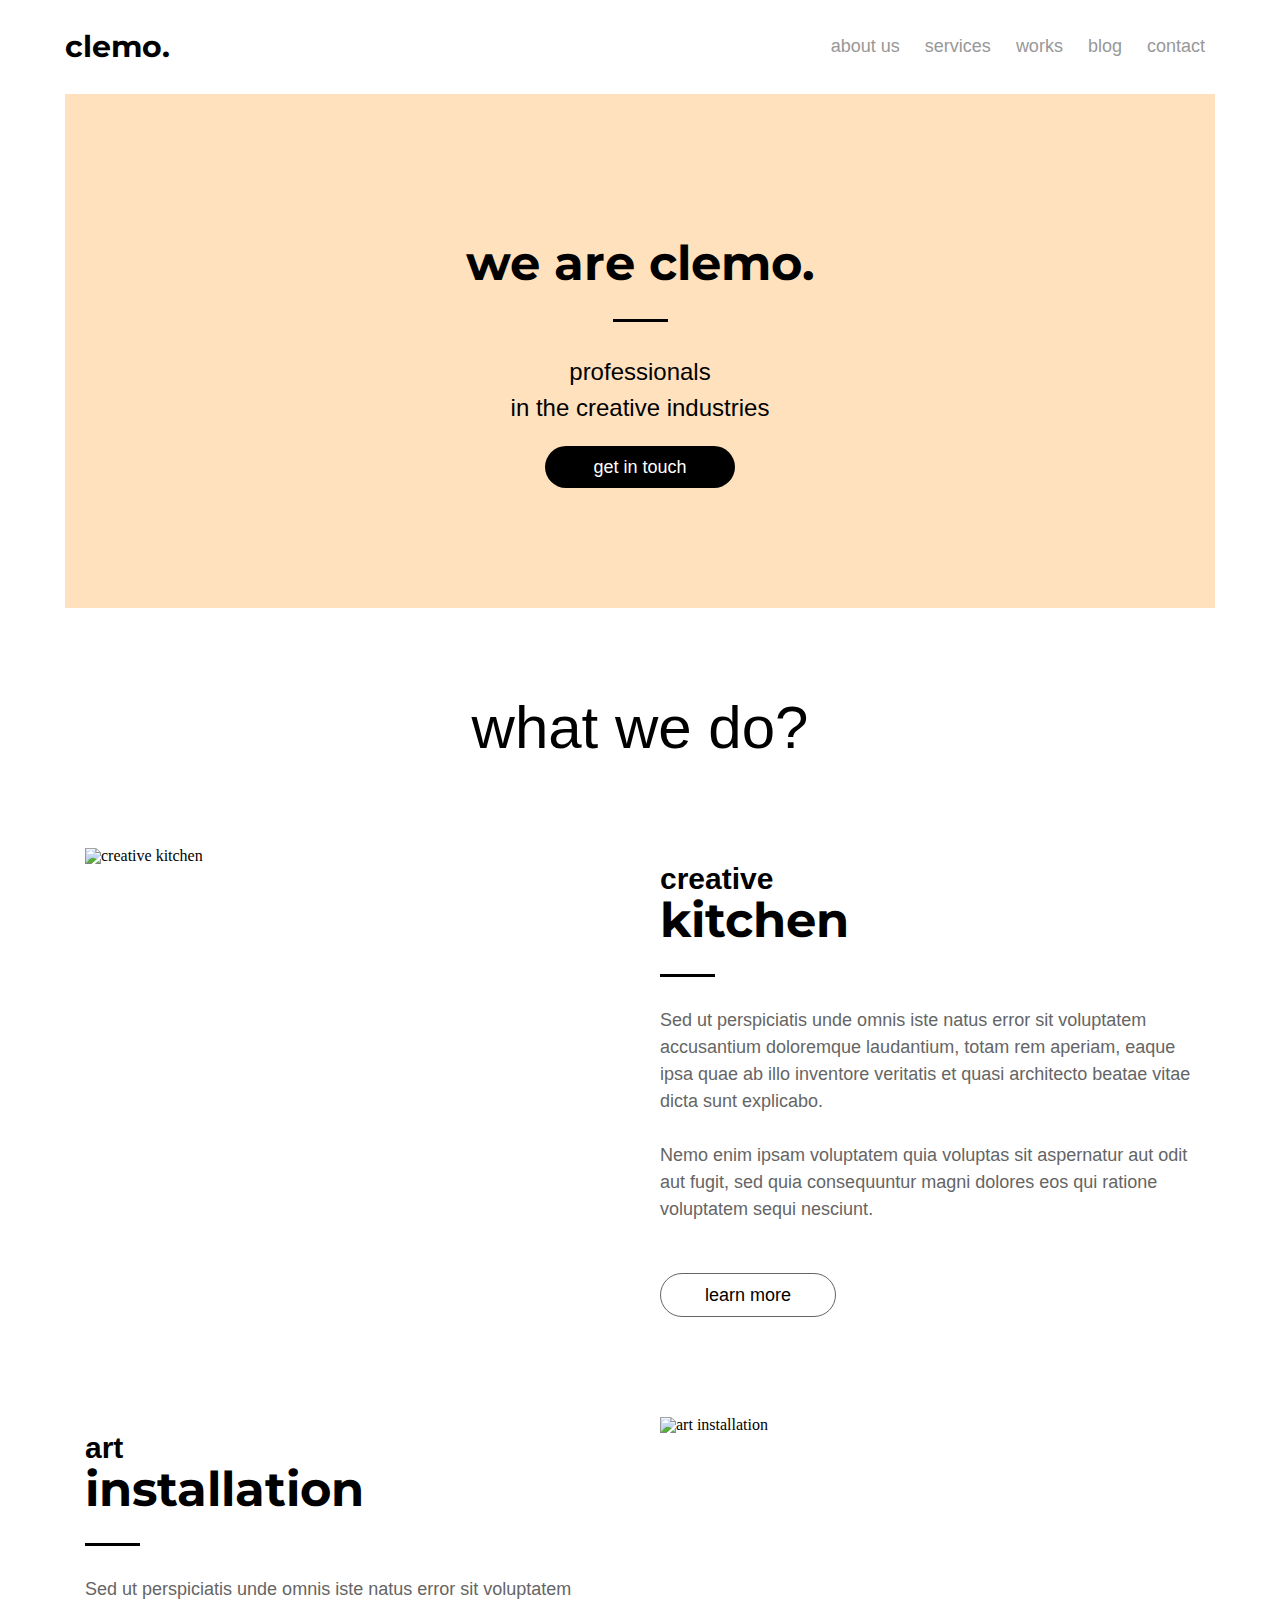
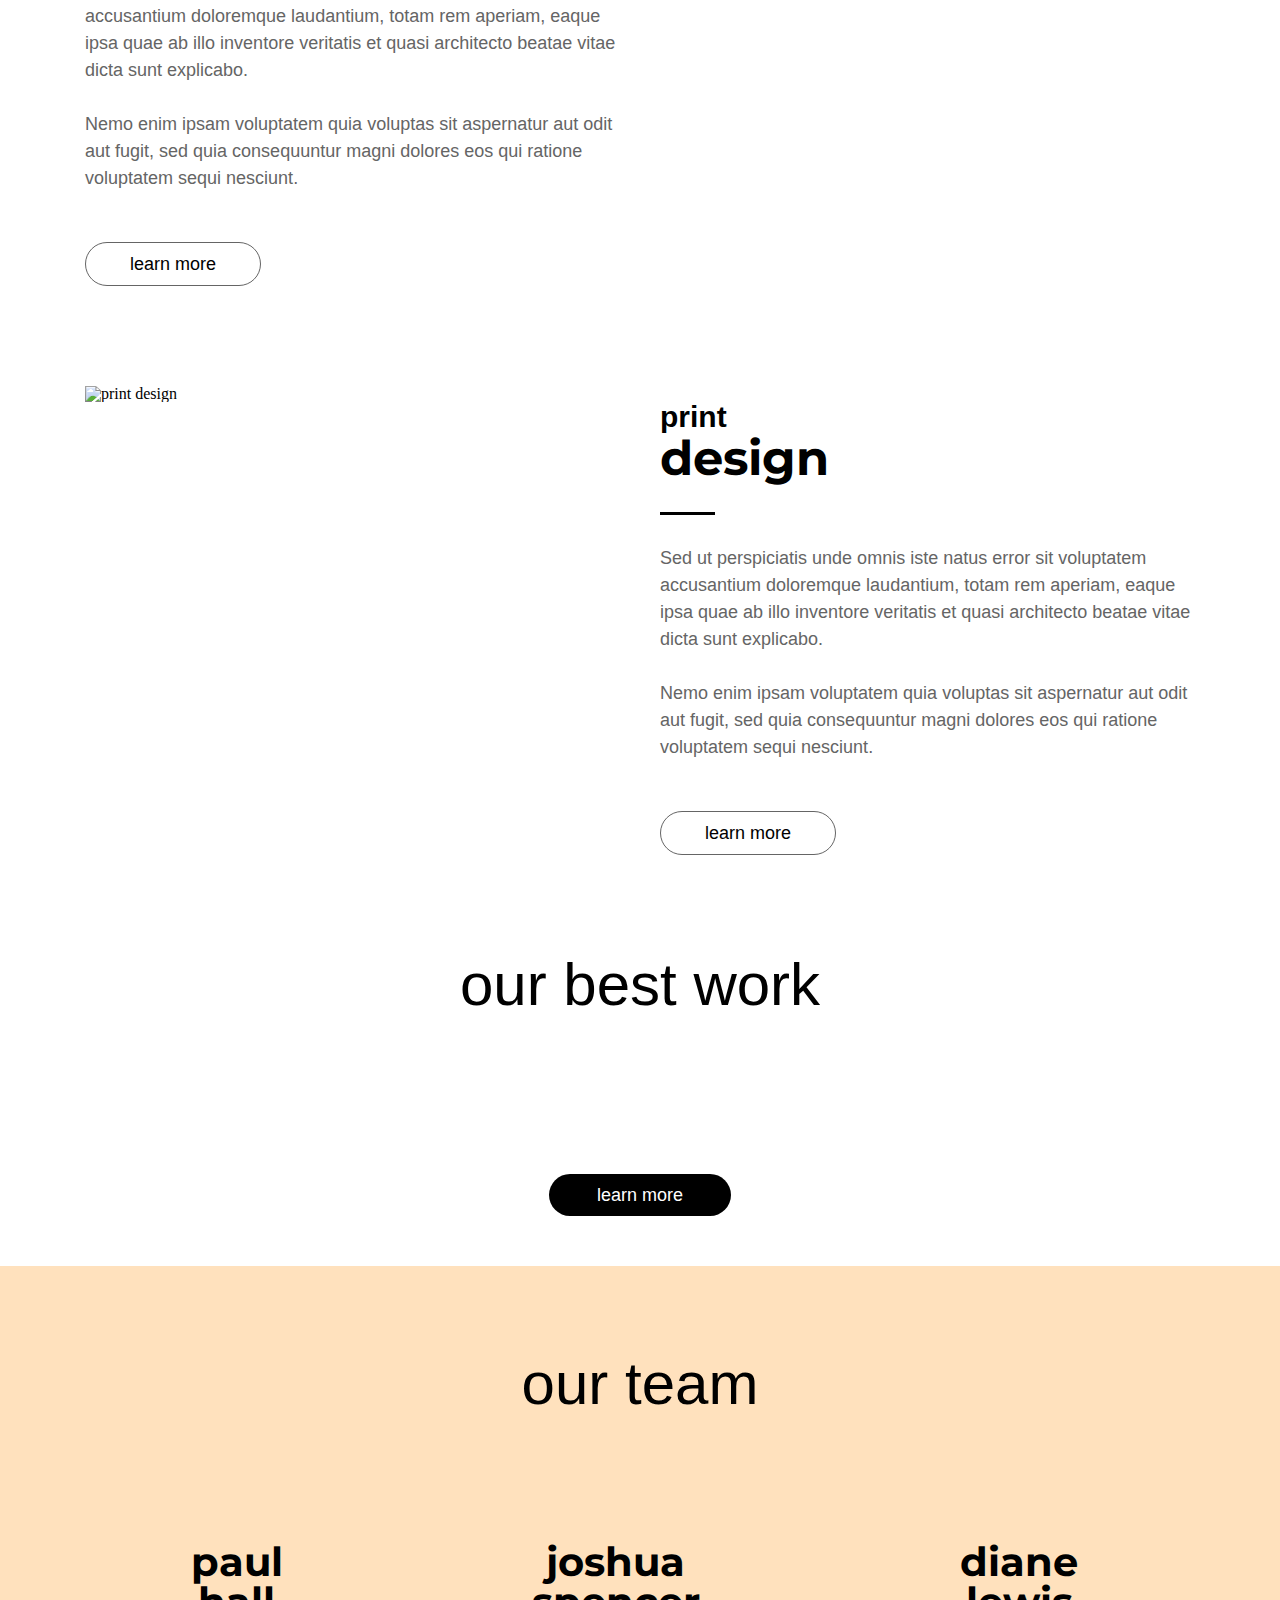
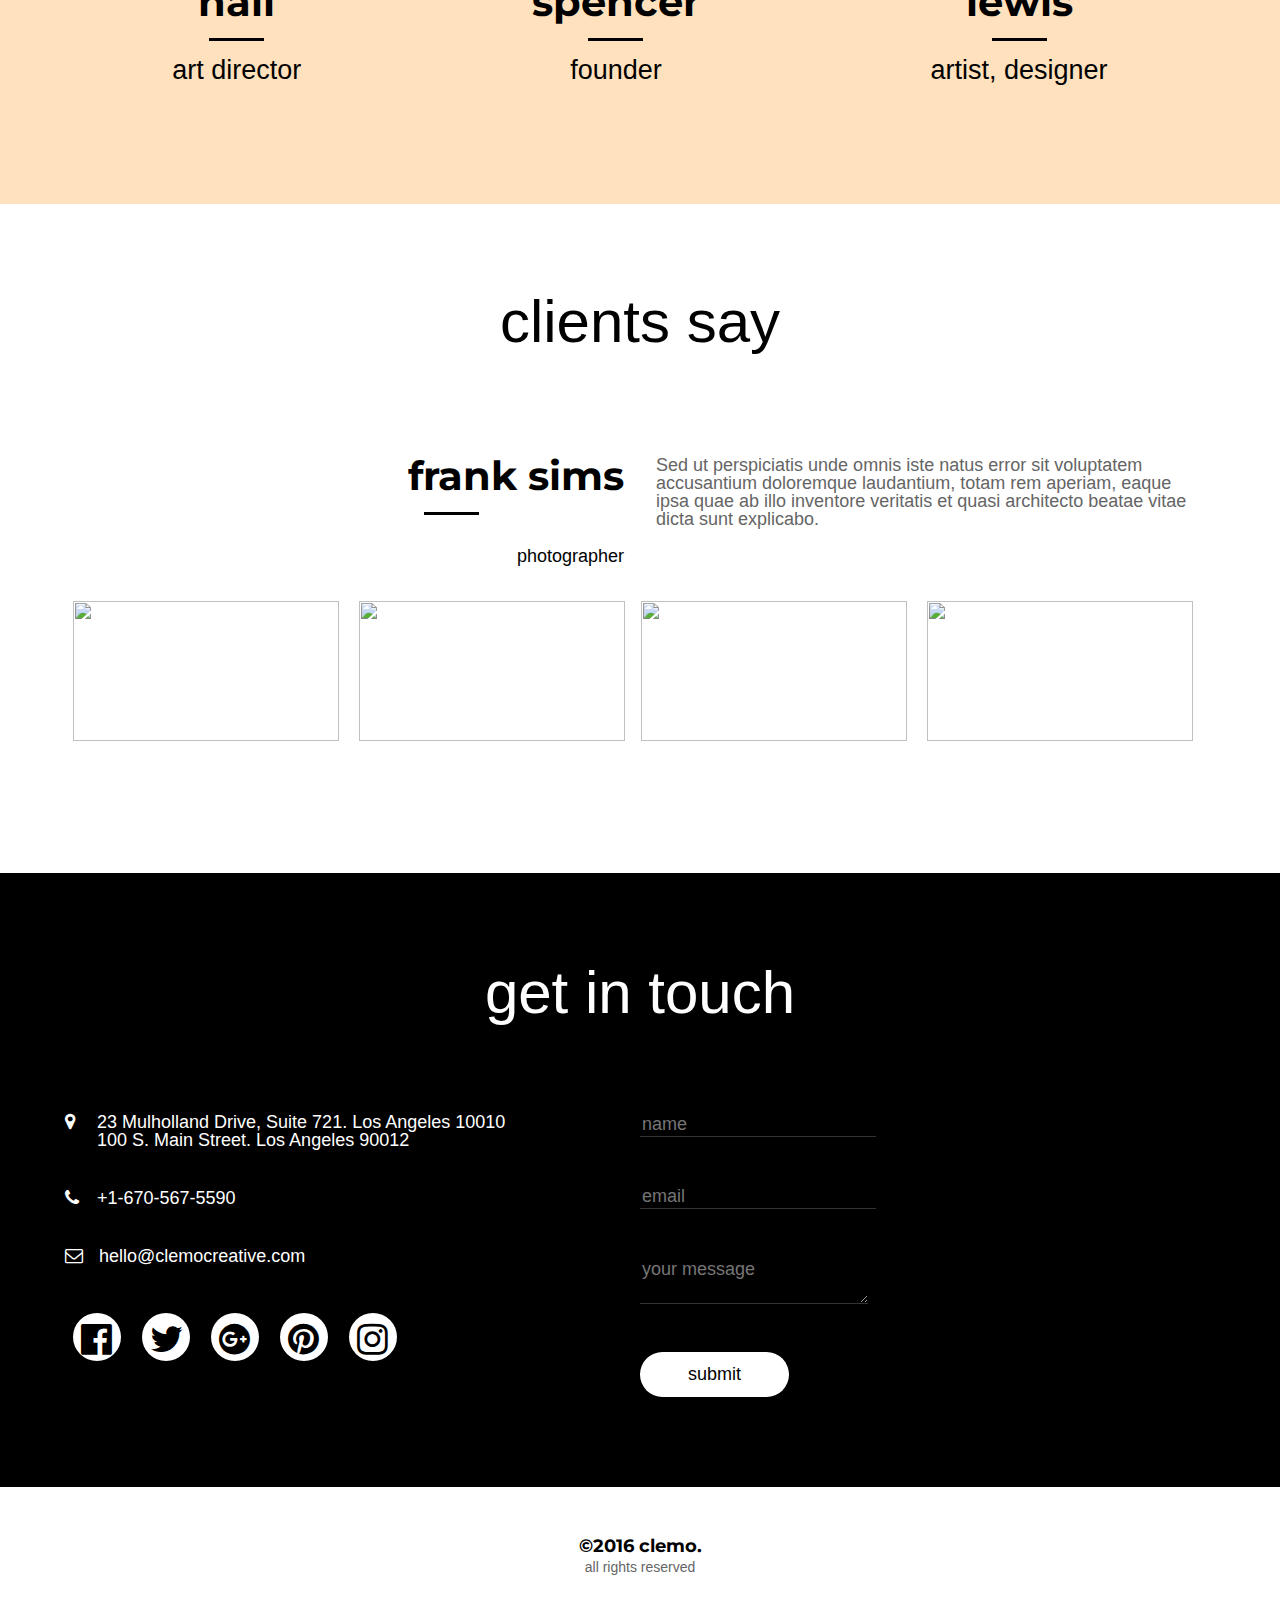
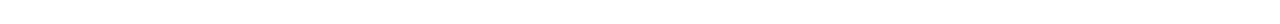
==== index.html @ 9834631d "add html and style for final section of home page" ====
<!DOCTYPE html>
<html>
  <head>
   <title>Clemo</title>
    <link href='https://fonts.googleapis.com/css?family=Montserrat:400,700' rel='stylesheet' type='text/css'>
    <link href="http://allfont.net/allfont.css?fonts=montserrat-light" rel="stylesheet" type="text/css" />
     <link href="http://allfont.net/allfont.css?fonts=montserrat-hairline" rel="stylesheet" type="text/css" />
     <link rel="stylesheet" href="https://maxcdn.bootstrapcdn.com/font-awesome/4.6.3/css/font-awesome.min.css">
    <link rel="stylesheet" href="main.css">
  </head>
  <body>
   
<!----------HEADER-------------------------->   
   
    <header>
       <h1>clemo.</h1>
       <ul>
        <li><a href="#">about us</a></li>
        <li><a href="#">services</a></li>
        <li><a href="#">works</a></li>
        <li><a href="#">blog</a></li>
        <li><a href="#">contact</a></li>
      </ul>
    </header>
    
<!----------MAIN-------------------------->
    <main>
     <div class="hero">
       <h2>we are clemo.</h2>
       <p>professionals <br>in the creative industries</p>
       <a href="#">get in touch</a>
     </div>

<!----------WHAT WE DO SECTION----------------->
    
     <section class="what-we-do">
       <h2>what we do?</h2>
       <div class="wrapper">
         <div><img src="https://unsplash.it/560/?random" alt="creative kitchen"/></div>
         <div>
           <h3><span>creative</span><br>kitchen</h3>
           <p>Sed ut perspiciatis unde omnis iste natus error sit voluptatem accusantium doloremque laudantium, totam rem aperiam, eaque ipsa quae ab illo inventore veritatis et quasi architecto beatae vitae dicta sunt explicabo.<br><br>Nemo enim ipsam voluptatem quia voluptas sit aspernatur aut odit aut fugit, sed quia consequuntur magni dolores eos qui ratione voluptatem sequi nesciunt.</p>
           <a href="#" class="learn-more-btn">learn more</a>

         </div>
       </div>
       <div class="wrapper">
         <div>
           <img src="https://unsplash.it/560/?random" alt="art installation"/>
        </div>
         <div><h3><span>art</span><br>installation</h3>
           <p>Sed ut perspiciatis unde omnis iste natus error sit voluptatem accusantium doloremque laudantium, totam rem aperiam, eaque ipsa quae ab illo inventore veritatis et quasi architecto beatae vitae dicta sunt explicabo.<br><br>Nemo enim ipsam voluptatem quia voluptas sit aspernatur aut odit aut fugit, sed quia consequuntur magni dolores eos qui ratione voluptatem sequi nesciunt.</p>
           <a href="#" class="learn-more-btn">learn more</a></div>
       </div>
       <div class="wrapper">
         <div><img src="https://unsplash.it/560/?random" alt="print design"/></div>
         <div>
           <h3><span>print</span><br>design</h3>
           <p>Sed ut perspiciatis unde omnis iste natus error sit voluptatem accusantium doloremque laudantium, totam rem aperiam, eaque ipsa quae ab illo inventore veritatis et quasi architecto beatae vitae dicta sunt explicabo.<br><br>Nemo enim ipsam voluptatem quia voluptas sit aspernatur aut odit aut fugit, sed quia consequuntur magni dolores eos qui ratione voluptatem sequi nesciunt.</p>
           <a href="#" class="learn-more-btn">learn more</a>
        </div>
       </div>
     </section>
 
<!----------OUR BEST WORK SECTION-------------->
        
    <section class="best-work">
     <h2>our best work</h2>
      <div class="wrapper">
      <div>
        <img src="https://unsplash.it/364/?random" alt="">
        <img src="https://unsplash.it/364/590/?random" alt="">
      </div>
      <div>
        <img src="https://unsplash.it/364/590/?random" alt="">
        <img src="https://unsplash.it/364/?random" alt="">
      </div>
      <div>
        <img src="https://unsplash.it/364/?random" alt="">
        <img src="https://unsplash.it/364/590/?random" alt="">
      </div>
      </div>
      <a href="">learn more</a>
    </section>
    
<!----------OUR TEAM SECTION----------------->
  
   <section class="our-team">
       <h2>our team</h2>
       <div class="wrapper">
         <div>
           <img src="https://unsplash.it/168/?random" alt="">
           <h3>paul<br>hall</h3>
           <p>art director</p>
         </div>
         <div>
           <img src="https://unsplash.it/168/?random" alt="">
           <h3>joshua<br>spencer</h3>
           <p>founder</p>
         </div>
         <div>
           <img src="https://unsplash.it/168/?random" alt="">
           <h3>diane<br>lewis</h3>
           <p>artist, designer</p>
         </div>
       </div>
     </section>
        
<!----------CLIENTS SAY SECTION----------------->
      <section class="clients-say">
        <h2>clients say</h2>
        <div class="wrapper">
          <div class="testimonial-text">
            <p>Sed ut perspiciatis unde omnis iste natus error sit voluptatem accusantium doloremque laudantium, totam rem aperiam, eaque ipsa quae ab illo inventore veritatis et quasi architecto beatae vitae dicta sunt explicabo. </p>
          </div>
          <div class="testimonial-person">
           <h3>frank sims</h3>
           <p>photographer</p>
         </div>
       </div>
        <div class="img-wrapper">
         <div class="left-photos">
          <img src="https://unsplash.it/266/140/?random" alt="">
          <img src="https://unsplash.it/266/140/?random" alt="">
          </div>
          <div>
          <img src="https://unsplash.it/266/140/?random" alt="">
          <img src="https://unsplash.it/266/140/?random" alt="">
          </div>
        </div>
      </section>
      
    </main>
    
<!-----------FOOTER-------------------------->
    
    <footer>
      <div class="contact-info">
       <div class="wrapper">
        <h2>get in touch</h2>
        <div class="contact-details">
          <p><i class="fa fa-map-marker" aria-hidden="true"></i>23 Mulholland Drive, Suite 721. Los Angeles 10010
  <br>100 S. Main Street. Los Angeles 90012</p>
          <p><i class="fa fa-phone" aria-hidden="true"></i>+1-670-567-5590</p>
          <p><i class="fa fa-envelope-o" aria-hidden="true"></i>hello@clemocreative.com</p>
          <ul>
            <li><a href="#"><i class="fa fa-facebook-official fa-2x" aria-hidden="true"></i></a></li>
            <li><a href="#"><i class="fa fa-twitter fa-2x" aria-hidden="true"></i></a></li>
            <li><a href="#"><i class="fa fa-google-plus-official fa-2x" aria-hidden="true"></i></a></li>
            <li><a href="#"><i class="fa fa-pinterest fa-2x" aria-hidden="true"></i></a></li>
            <li><a href="#"><i class="fa fa-instagram fa-2x" aria-hidden="true"></i></a></li>
          </ul>
          </div>
          <form>
            <input type="text" placeholder="name">
            <input type="text" placeholder="email">
            <textarea placeholder="your message"></textarea>
            <input type="submit" value="submit">
          </form>
        </div>
      </div>
      <div class="copyright">
        <p>&copy;2016 clemo.</p>
        <p>all rights reserved</p>
      </div>
    </footer>
  </body>
</html>
---- main.css ----
/* line 18, C:/Users/Hannah/Desktop/GDI/main.scss */html,body,div,span,applet,object,iframe,h1,h2,h3,h4,h5,h6,p,blockquote,pre,a,abbr,acronym,address,big,cite,code,del,dfn,em,img,ins,kbd,q,s,samp,small,strike,strong,sub,sup,tt,var,b,u,i,center,dl,dt,dd,ol,ul,li,fieldset,form,label,legend,table,caption,tbody,tfoot,thead,tr,th,td,article,aside,canvas,details,embed,figure,figcaption,footer,header,hgroup,menu,nav,output,ruby,section,summary,time,mark,audio,video{margin:0;padding:0;border:0;font-size:100%;font:inherit;vertical-align:baseline}/* line 28, C:/Users/Hannah/Desktop/GDI/main.scss */article,aside,details,figcaption,figure,footer,header,hgroup,menu,nav,section{display:block}/* line 31, C:/Users/Hannah/Desktop/GDI/main.scss */body{line-height:1}/* line 34, C:/Users/Hannah/Desktop/GDI/main.scss */ol,ul{list-style:none}/* line 37, C:/Users/Hannah/Desktop/GDI/main.scss */blockquote,q{quotes:none}/* line 41, C:/Users/Hannah/Desktop/GDI/main.scss */blockquote:before,blockquote:after,q:before,q:after{content:'';content:none}/* line 45, C:/Users/Hannah/Desktop/GDI/main.scss */table{border-collapse:collapse;border-spacing:0}/* line 54, C:/Users/Hannah/Desktop/GDI/main.scss */header{max-width:1150px;margin:2rem auto;text-align:center}/* line 58, C:/Users/Hannah/Desktop/GDI/main.scss */header:after{clear:both;content:"";display:table}@media (min-width: 768px){/* line 54, C:/Users/Hannah/Desktop/GDI/main.scss */header{text-align:left;max-width:1150px}}/* line 67, C:/Users/Hannah/Desktop/GDI/main.scss */header h1{font-family:'Montserrat', arial;font-size:1.875rem;font-weight:700}@media (min-width: 768px){/* line 67, C:/Users/Hannah/Desktop/GDI/main.scss */header h1{float:left}}/* line 75, C:/Users/Hannah/Desktop/GDI/main.scss */header ul{font-family:'Montserrat Light', arial;font-size:1.125rem;list-style:none}@media (min-width: 768px){/* line 75, C:/Users/Hannah/Desktop/GDI/main.scss */header ul{float:right;margin-top:5px;text-align:right}}/* line 85, C:/Users/Hannah/Desktop/GDI/main.scss */header li{display:inline}/* line 89, C:/Users/Hannah/Desktop/GDI/main.scss */header a{padding:0 10px;color:#989898;text-decoration:none}/* line 101, C:/Users/Hannah/Desktop/GDI/main.scss */footer .contact-info{background-color:black;padding:90px 10px;color:white}/* line 105, C:/Users/Hannah/Desktop/GDI/main.scss */footer .contact-info .wrapper{max-width:1150px;margin:0 auto}/* line 110, C:/Users/Hannah/Desktop/GDI/main.scss */footer .contact-info h2{font-family:'Montserrat Hairline', arial;font-size:3.750rem;text-align:center;margin-bottom:90px}/* line 116, C:/Users/Hannah/Desktop/GDI/main.scss */footer .contact-info .contact-details{font-family:'Montserrat Light', arial;font-size:1.125rem;margin-bottom:3rem}@media (min-width: 768px){/* line 116, C:/Users/Hannah/Desktop/GDI/main.scss */footer .contact-info .contact-details{float:left;width:50%}}/* line 124, C:/Users/Hannah/Desktop/GDI/main.scss */footer .contact-info .contact-details p{text-indent:-1rem;margin-left:2rem;margin-bottom:40px}/* line 128, C:/Users/Hannah/Desktop/GDI/main.scss */footer .contact-info .contact-details p i{margin-right:1rem}/* line 133, C:/Users/Hannah/Desktop/GDI/main.scss */footer .contact-info .contact-details li{display:inline-block}/* line 135, C:/Users/Hannah/Desktop/GDI/main.scss */footer .contact-info .contact-details li a{display:block;background-color:white;color:black;border-radius:100%;width:2rem;height:2rem;padding:.5rem;margin:.5rem}/* line 150, C:/Users/Hannah/Desktop/GDI/main.scss */footer .contact-info form:after{clear:both;content:"";display:table}@media (min-width: 768px){/* line 150, C:/Users/Hannah/Desktop/GDI/main.scss */footer .contact-info form:after{float:right;width:50%}}/* line 160, C:/Users/Hannah/Desktop/GDI/main.scss */footer .contact-info form input[type="text"]{background-color:black;color:white;display:block;border:none;border-bottom:1px solid #333333;margin-bottom:3rem;font-family:'Montserrat Light', arial;font-size:1.125rem}/* line 170, C:/Users/Hannah/Desktop/GDI/main.scss */footer .contact-info form textarea{display:block;background-color:black;color:white;border:none;border-bottom:1px solid #333333;margin-bottom:3rem;font-family:'Montserrat Light', arial;font-size:1.125rem}/* line 180, C:/Users/Hannah/Desktop/GDI/main.scss */footer .contact-info form input[type="submit"]{background-color:white;border:0 none;color:black;border-radius:1.5rem;display:block;padding:0.75rem 3rem;font-family:'Montserrat Light', arial;font-size:1.125rem}/* line 196, C:/Users/Hannah/Desktop/GDI/main.scss */.copyright{text-align:center;margin:50px 10px}/* line 199, C:/Users/Hannah/Desktop/GDI/main.scss */.copyright p{font-family:'Montserrat Light', arial;font-size:0.875rem;color:#656565}/* line 204, C:/Users/Hannah/Desktop/GDI/main.scss */.copyright p:first-child{font-family:'Montserrat', arial;font-weight:700;font-size:1.125rem;margin-bottom:5px;color:black}/* line 216, C:/Users/Hannah/Desktop/GDI/main.scss */.hero{background-color:#ffe1bd;color:black;max-width:1150px;margin:0 auto;width:100%;text-align:center;padding:145px 0 100px;font-family:'Montserrat Light', arial;font-size:1.5em}/* line 226, C:/Users/Hannah/Desktop/GDI/main.scss */.hero h2{font-size:3rem;font-weight:bold;font-family:'Montserrat', arial}/* line 230, C:/Users/Hannah/Desktop/GDI/main.scss */.hero h2:after{content:"";display:block;width:55px;border-bottom:3px solid black;margin:2rem auto}/* line 239, C:/Users/Hannah/Desktop/GDI/main.scss */.hero p{line-height:1.5}/* line 242, C:/Users/Hannah/Desktop/GDI/main.scss */.hero a{background-color:black;color:white;text-decoration:none;display:inline-block;margin:20px;padding:0.75rem 3rem;width:auto;border-radius:1.5rem;font-family:'Montserrat Light', arial;font-size:1.125rem}/* line 260, C:/Users/Hannah/Desktop/GDI/main.scss */.what-we-do h2{font-family:'Montserrat Hairline', arial;font-size:3.750rem;text-align:center;margin:90px 0}/* line 267, C:/Users/Hannah/Desktop/GDI/main.scss */.what-we-do .wrapper{max-width:1150px;margin:0 auto 100px}@media (min-width: 768px){/* line 270, C:/Users/Hannah/Desktop/GDI/main.scss */.what-we-do .wrapper:nth-child(odd){flex-direction:row-reverse}}@media (min-width: 768px){/* line 267, C:/Users/Hannah/Desktop/GDI/main.scss */.what-we-do .wrapper{display:flex}}/* line 278, C:/Users/Hannah/Desktop/GDI/main.scss */.what-we-do .wrapper div{margin:0 20px}@media (min-width: 768px){/* line 278, C:/Users/Hannah/Desktop/GDI/main.scss */.what-we-do .wrapper div{width:50%}}/* line 286, C:/Users/Hannah/Desktop/GDI/main.scss */.what-we-do .wrapper img{width:100%;height:auto}/* line 293, C:/Users/Hannah/Desktop/GDI/main.scss */.what-we-do .wrapper h3{font-family:'Montserrat', arial;font-weight:700;font-size:3rem;margin-bottom:5px;color:black}/* line 299, C:/Users/Hannah/Desktop/GDI/main.scss */.what-we-do .wrapper h3:after{content:"";display:block;width:55px;border-bottom:3px solid black;margin:1.875rem 0}/* line 306, C:/Users/Hannah/Desktop/GDI/main.scss */.what-we-do .wrapper h3 span{font-family:'Montserrat Light', arial;font-size:1.875rem;color:black}/* line 313, C:/Users/Hannah/Desktop/GDI/main.scss */.what-we-do .wrapper p{color:#656565;font-family:'Montserrat Light', arial;font-size:1.125rem;line-height:1.5}/* line 320, C:/Users/Hannah/Desktop/GDI/main.scss */.what-we-do .wrapper a{background-color:white;color:black;text-decoration:none;display:inline-block;padding:0.75rem 2.75rem;width:auto;border:1px solid #656565;border-radius:1.5rem;font-family:'Montserrat Light', arial;font-size:1.125rem;margin-top:50px}/* line 339, C:/Users/Hannah/Desktop/GDI/main.scss */.best-work{max-width:1150px;margin:0 auto;text-align:center}/* line 343, C:/Users/Hannah/Desktop/GDI/main.scss */.best-work h2{font-family:'Montserrat Hairline', arial;font-size:3.750rem;text-align:center;margin:90px 0}/* line 350, C:/Users/Hannah/Desktop/GDI/main.scss */.best-work .wrapper img{width:100%;height:auto;margin-bottom:1rem}/* line 355, C:/Users/Hannah/Desktop/GDI/main.scss */.best-work .wrapper div{margin:0 1rem}@media (min-width: 768px){/* line 355, C:/Users/Hannah/Desktop/GDI/main.scss */.best-work .wrapper div{display:inline-block;max-width:30.5%;margin:1rem 0.5rem}}/* line 364, C:/Users/Hannah/Desktop/GDI/main.scss */.best-work a{background-color:black;color:white;text-decoration:none;display:inline-block;padding:0.75rem 3rem;width:auto;border-radius:1.5rem;font-family:'Montserrat Light', arial;font-size:1.125rem;margin:1.125rem 0 3.125rem}/* line 380, C:/Users/Hannah/Desktop/GDI/main.scss */.our-team{background-color:#ffe1bd;color:black;margin:0 auto;width:100%;text-align:center;padding:5.5rem 0;font-family:'Montserrat Light', arial;font-size:1.5em}/* line 389, C:/Users/Hannah/Desktop/GDI/main.scss */.our-team h2{font-family:'Montserrat Hairline', arial;font-size:3.750rem;text-align:center;margin-bottom:5.5rem}/* line 395, C:/Users/Hannah/Desktop/GDI/main.scss */.our-team div{margin:auto}/* line 398, C:/Users/Hannah/Desktop/GDI/main.scss */.our-team .wrapper{max-width:1150px;margin:0 auto}@media (min-width: 768px){/* line 398, C:/Users/Hannah/Desktop/GDI/main.scss */.our-team .wrapper{display:flex}}/* line 405, C:/Users/Hannah/Desktop/GDI/main.scss */.our-team .wrapper h3{font-size:2.5rem;font-weight:bold;font-family:'Montserrat', arial;margin:1rem}/* line 410, C:/Users/Hannah/Desktop/GDI/main.scss */.our-team .wrapper h3:after{content:"";display:block;width:55px;border-bottom:3px solid black;margin:1rem auto}/* line 418, C:/Users/Hannah/Desktop/GDI/main.scss */.our-team .wrapper p{font-family:'Montserrat Light', arial;font-size:1.125em;margin-bottom:2rem}/* line 423, C:/Users/Hannah/Desktop/GDI/main.scss */.our-team .wrapper img{border-radius:100%}/* line 431, C:/Users/Hannah/Desktop/GDI/main.scss */.clients-say{max-width:1150px;margin:0 auto}/* line 434, C:/Users/Hannah/Desktop/GDI/main.scss */.clients-say .wrapper{max-width:1150px;margin:0 auto}@media (min-width: 768px){/* line 434, C:/Users/Hannah/Desktop/GDI/main.scss */.clients-say .wrapper{display:flex;flex-direction:row-reverse}}@media (min-width: 768px){/* line 441, C:/Users/Hannah/Desktop/GDI/main.scss */.clients-say .wrapper div{max-width:50%}}/* line 447, C:/Users/Hannah/Desktop/GDI/main.scss */.clients-say h2{font-family:'Montserrat Hairline', arial;font-size:3.750rem;text-align:center;margin:5.5rem}/* line 454, C:/Users/Hannah/Desktop/GDI/main.scss */.clients-say .testimonial-text p{font-family:'Montserrat Light', arial;font-size:1.125em;color:#656565;margin:1rem}/* line 461, C:/Users/Hannah/Desktop/GDI/main.scss */.clients-say .testimonial-person{text-align:right}/* line 463, C:/Users/Hannah/Desktop/GDI/main.scss */.clients-say .testimonial-person h3{font-size:2.5rem;font-weight:bold;font-family:'Montserrat', arial;margin:1rem}/* line 468, C:/Users/Hannah/Desktop/GDI/main.scss */.clients-say .testimonial-person h3:after{content:"";display:block;width:55px;border-bottom:3px solid black;margin:1rem;position:absolute;right:0}@media (min-width: 768px){/* line 468, C:/Users/Hannah/Desktop/GDI/main.scss */.clients-say .testimonial-person h3:after{position:sticky;right:50%}}/* line 483, C:/Users/Hannah/Desktop/GDI/main.scss */.clients-say .testimonial-person p{font-family:'Montserrat Light', arial;font-size:1.125em;margin:2rem 1rem}/* line 490, C:/Users/Hannah/Desktop/GDI/main.scss */.clients-say .img-wrapper{margin:0 auto 8rem}@media (min-width: 768px){/* line 490, C:/Users/Hannah/Desktop/GDI/main.scss */.clients-say .img-wrapper{display:flex}}/* line 495, C:/Users/Hannah/Desktop/GDI/main.scss */.clients-say .img-wrapper .left-photos{text-align:right}/* line 499, C:/Users/Hannah/Desktop/GDI/main.scss */.clients-say .img-wrapper div{display:inline-block;max-width:49%;height:auto}@media (min-width: 768px){/* line 499, C:/Users/Hannah/Desktop/GDI/main.scss */.clients-say .img-wrapper div{max-width:100%}}/* line 508, C:/Users/Hannah/Desktop/GDI/main.scss */.clients-say .img-wrapper img{margin:0.25rem 0.5rem;width:98%;height:auto}@media (min-width: 768px){/* line 508, C:/Users/Hannah/Desktop/GDI/main.scss */.clients-say .img-wrapper img{width:266px;height:140px}}

/*# sourceMappingURL=main.css.map */
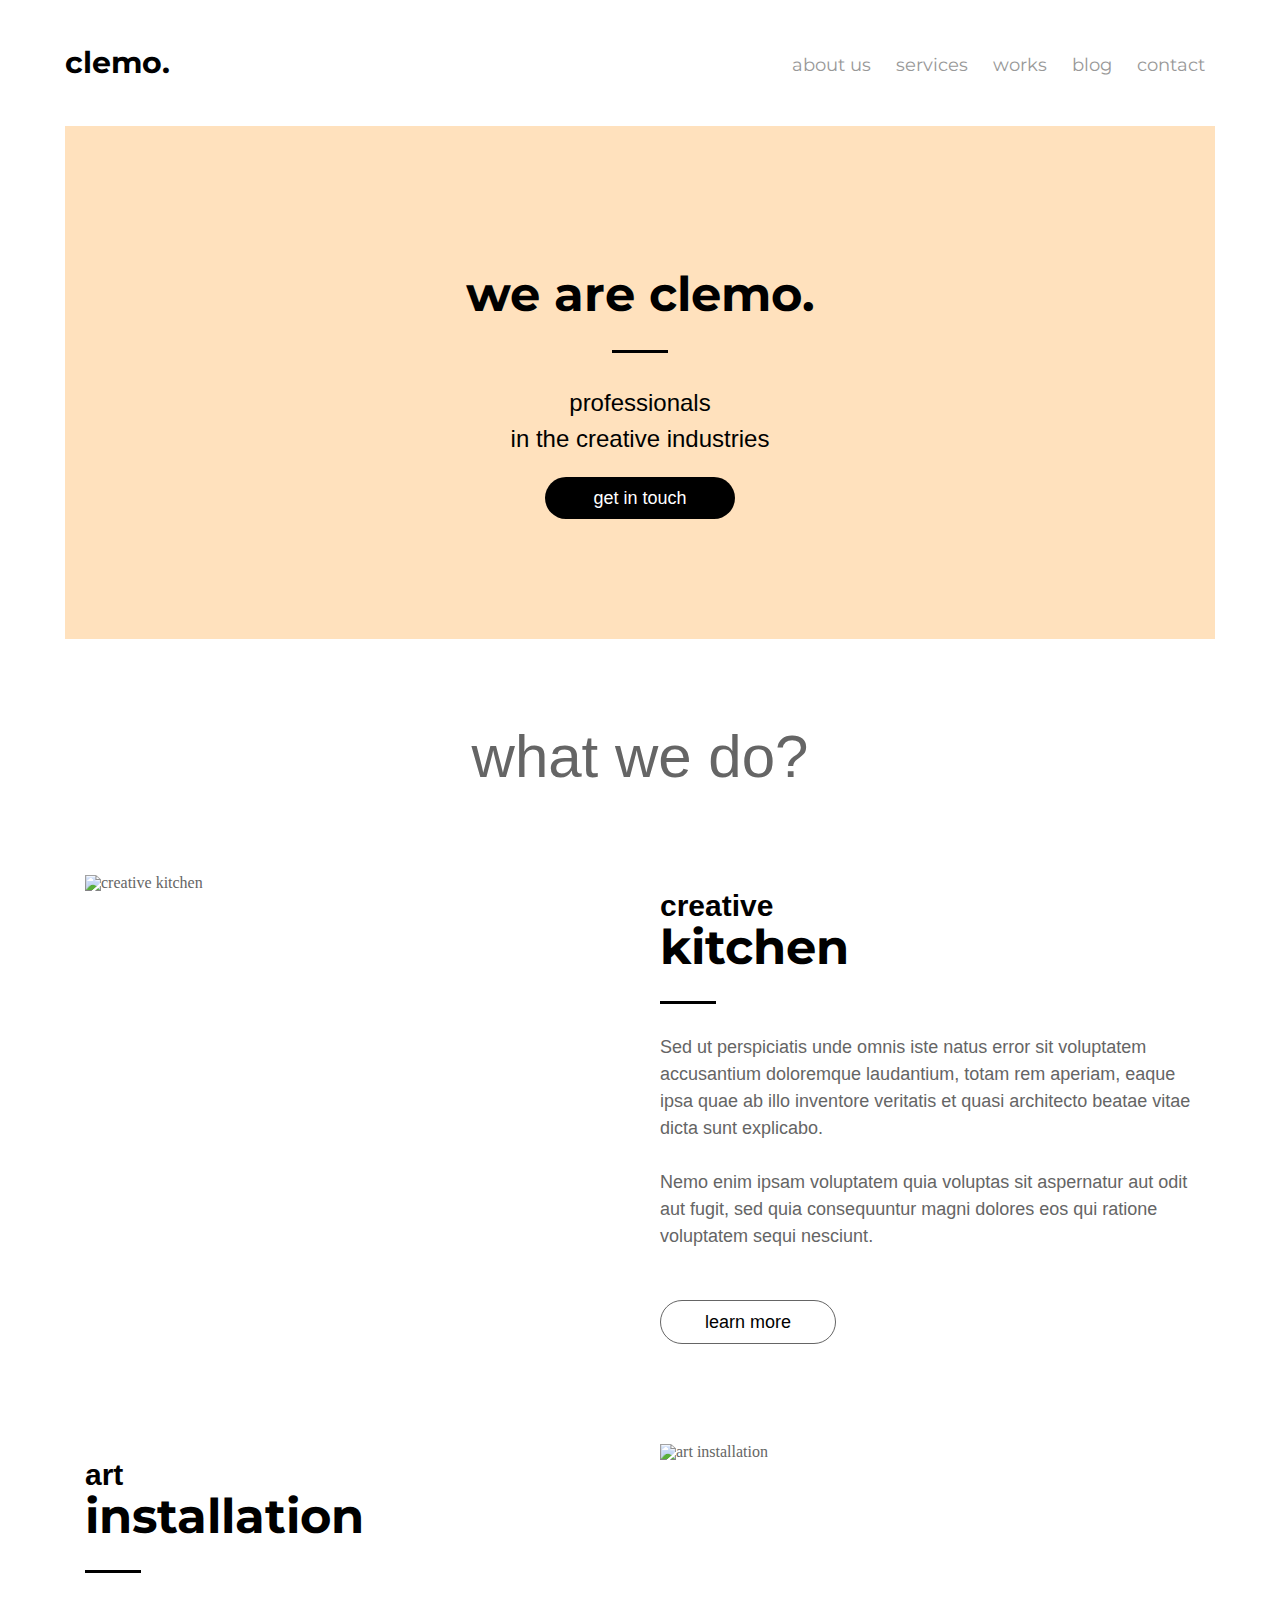
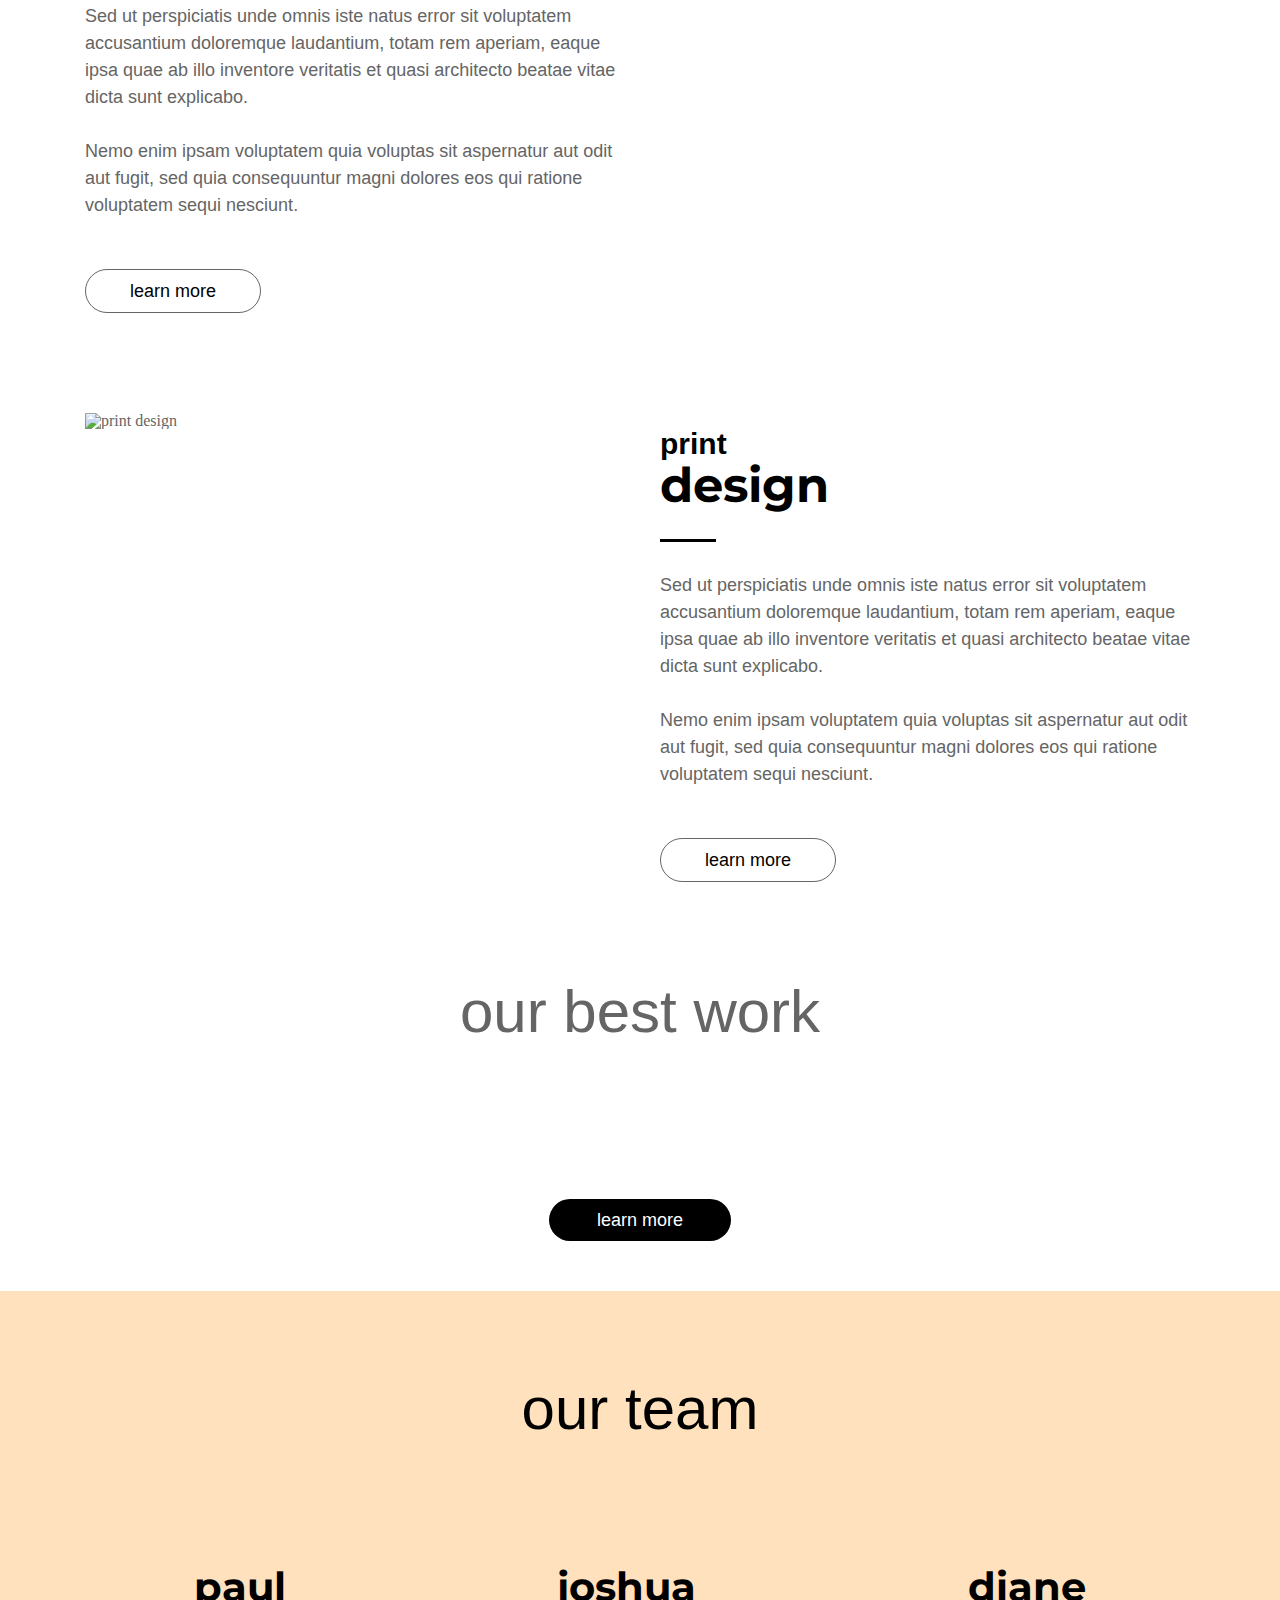
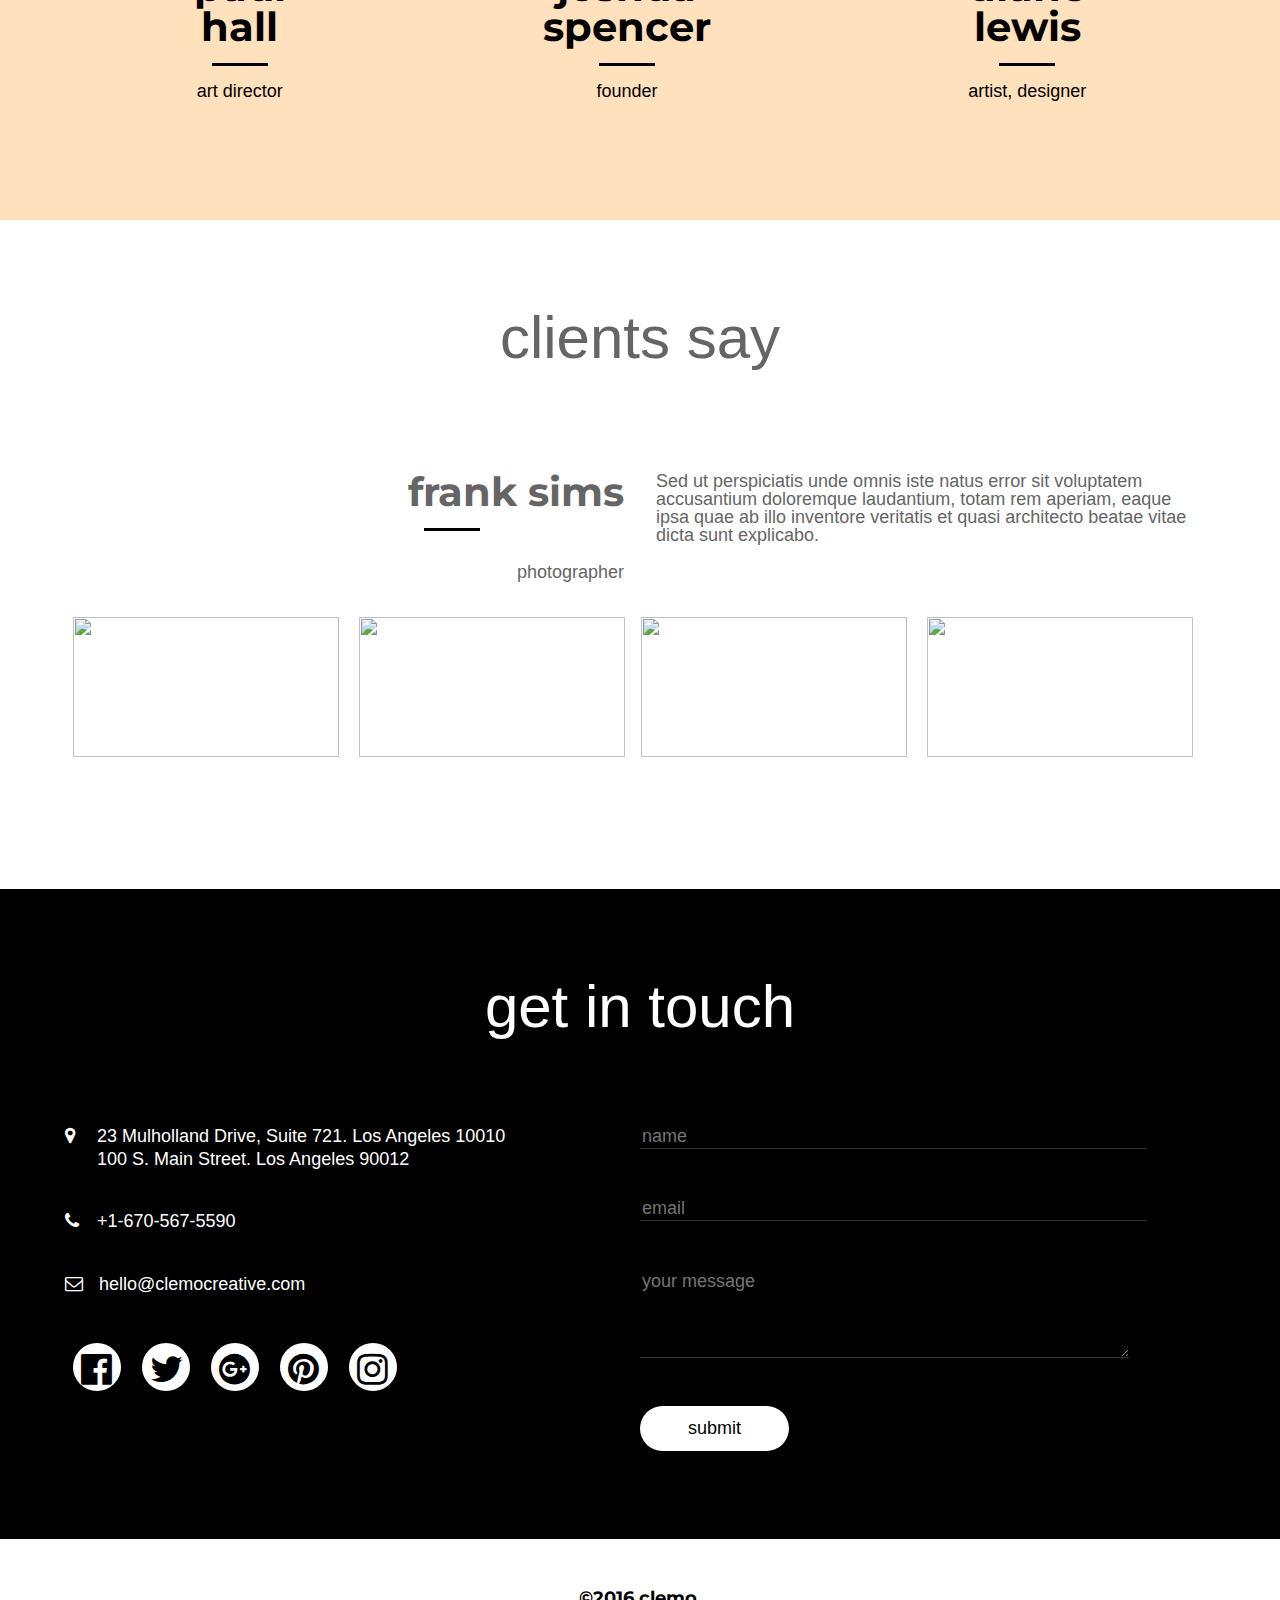
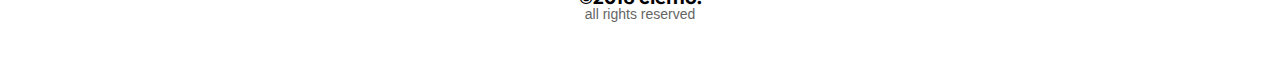
==== commit c4fc2e29: "refactor styles on home page" ====
--- a/index.html
+++ b/index.html
@@ -2,9 +2,6 @@
 <html>
   <head>
    <title>Clemo</title>
-    <link href='https://fonts.googleapis.com/css?family=Montserrat:400,700' rel='stylesheet' type='text/css'>
-    <link href="http://allfont.net/allfont.css?fonts=montserrat-light" rel="stylesheet" type="text/css" />
-     <link href="http://allfont.net/allfont.css?fonts=montserrat-hairline" rel="stylesheet" type="text/css" />
      <link rel="stylesheet" href="https://maxcdn.bootstrapcdn.com/font-awesome/4.6.3/css/font-awesome.min.css">
     <link rel="stylesheet" href="main.css">
   </head>
@@ -152,9 +149,9 @@
           </ul>
           </div>
           <form>
-            <input type="text" placeholder="name">
-            <input type="text" placeholder="email">
-            <textarea placeholder="your message"></textarea>
+            <input type="text" placeholder="name" size="46">
+            <input type="text" placeholder="email" size="46">
+            <textarea placeholder="your message" cols="45" rows="4"></textarea>
             <input type="submit" value="submit">
           </form>
         </div>
--- a/main.css
+++ b/main.css
@@ -1,3 +1,3 @@
-/* line 18, C:/Users/Hannah/Desktop/GDI/main.scss */html,body,div,span,applet,object,iframe,h1,h2,h3,h4,h5,h6,p,blockquote,pre,a,abbr,acronym,address,big,cite,code,del,dfn,em,img,ins,kbd,q,s,samp,small,strike,strong,sub,sup,tt,var,b,u,i,center,dl,dt,dd,ol,ul,li,fieldset,form,label,legend,table,caption,tbody,tfoot,thead,tr,th,td,article,aside,canvas,details,embed,figure,figcaption,footer,header,hgroup,menu,nav,output,ruby,section,summary,time,mark,audio,video{margin:0;padding:0;border:0;font-size:100%;font:inherit;vertical-align:baseline}/* line 28, C:/Users/Hannah/Desktop/GDI/main.scss */article,aside,details,figcaption,figure,footer,header,hgroup,menu,nav,section{display:block}/* line 31, C:/Users/Hannah/Desktop/GDI/main.scss */body{line-height:1}/* line 34, C:/Users/Hannah/Desktop/GDI/main.scss */ol,ul{list-style:none}/* line 37, C:/Users/Hannah/Desktop/GDI/main.scss */blockquote,q{quotes:none}/* line 41, C:/Users/Hannah/Desktop/GDI/main.scss */blockquote:before,blockquote:after,q:before,q:after{content:'';content:none}/* line 45, C:/Users/Hannah/Desktop/GDI/main.scss */table{border-collapse:collapse;border-spacing:0}/* line 54, C:/Users/Hannah/Desktop/GDI/main.scss */header{max-width:1150px;margin:2rem auto;text-align:center}/* line 58, C:/Users/Hannah/Desktop/GDI/main.scss */header:after{clear:both;content:"";display:table}@media (min-width: 768px){/* line 54, C:/Users/Hannah/Desktop/GDI/main.scss */header{text-align:left;max-width:1150px}}/* line 67, C:/Users/Hannah/Desktop/GDI/main.scss */header h1{font-family:'Montserrat', arial;font-size:1.875rem;font-weight:700}@media (min-width: 768px){/* line 67, C:/Users/Hannah/Desktop/GDI/main.scss */header h1{float:left}}/* line 75, C:/Users/Hannah/Desktop/GDI/main.scss */header ul{font-family:'Montserrat Light', arial;font-size:1.125rem;list-style:none}@media (min-width: 768px){/* line 75, C:/Users/Hannah/Desktop/GDI/main.scss */header ul{float:right;margin-top:5px;text-align:right}}/* line 85, C:/Users/Hannah/Desktop/GDI/main.scss */header li{display:inline}/* line 89, C:/Users/Hannah/Desktop/GDI/main.scss */header a{padding:0 10px;color:#989898;text-decoration:none}/* line 101, C:/Users/Hannah/Desktop/GDI/main.scss */footer .contact-info{background-color:black;padding:90px 10px;color:white}/* line 105, C:/Users/Hannah/Desktop/GDI/main.scss */footer .contact-info .wrapper{max-width:1150px;margin:0 auto}/* line 110, C:/Users/Hannah/Desktop/GDI/main.scss */footer .contact-info h2{font-family:'Montserrat Hairline', arial;font-size:3.750rem;text-align:center;margin-bottom:90px}/* line 116, C:/Users/Hannah/Desktop/GDI/main.scss */footer .contact-info .contact-details{font-family:'Montserrat Light', arial;font-size:1.125rem;margin-bottom:3rem}@media (min-width: 768px){/* line 116, C:/Users/Hannah/Desktop/GDI/main.scss */footer .contact-info .contact-details{float:left;width:50%}}/* line 124, C:/Users/Hannah/Desktop/GDI/main.scss */footer .contact-info .contact-details p{text-indent:-1rem;margin-left:2rem;margin-bottom:40px}/* line 128, C:/Users/Hannah/Desktop/GDI/main.scss */footer .contact-info .contact-details p i{margin-right:1rem}/* line 133, C:/Users/Hannah/Desktop/GDI/main.scss */footer .contact-info .contact-details li{display:inline-block}/* line 135, C:/Users/Hannah/Desktop/GDI/main.scss */footer .contact-info .contact-details li a{display:block;background-color:white;color:black;border-radius:100%;width:2rem;height:2rem;padding:.5rem;margin:.5rem}/* line 150, C:/Users/Hannah/Desktop/GDI/main.scss */footer .contact-info form:after{clear:both;content:"";display:table}@media (min-width: 768px){/* line 150, C:/Users/Hannah/Desktop/GDI/main.scss */footer .contact-info form:after{float:right;width:50%}}/* line 160, C:/Users/Hannah/Desktop/GDI/main.scss */footer .contact-info form input[type="text"]{background-color:black;color:white;display:block;border:none;border-bottom:1px solid #333333;margin-bottom:3rem;font-family:'Montserrat Light', arial;font-size:1.125rem}/* line 170, C:/Users/Hannah/Desktop/GDI/main.scss */footer .contact-info form textarea{display:block;background-color:black;color:white;border:none;border-bottom:1px solid #333333;margin-bottom:3rem;font-family:'Montserrat Light', arial;font-size:1.125rem}/* line 180, C:/Users/Hannah/Desktop/GDI/main.scss */footer .contact-info form input[type="submit"]{background-color:white;border:0 none;color:black;border-radius:1.5rem;display:block;padding:0.75rem 3rem;font-family:'Montserrat Light', arial;font-size:1.125rem}/* line 196, C:/Users/Hannah/Desktop/GDI/main.scss */.copyright{text-align:center;margin:50px 10px}/* line 199, C:/Users/Hannah/Desktop/GDI/main.scss */.copyright p{font-family:'Montserrat Light', arial;font-size:0.875rem;color:#656565}/* line 204, C:/Users/Hannah/Desktop/GDI/main.scss */.copyright p:first-child{font-family:'Montserrat', arial;font-weight:700;font-size:1.125rem;margin-bottom:5px;color:black}/* line 216, C:/Users/Hannah/Desktop/GDI/main.scss */.hero{background-color:#ffe1bd;color:black;max-width:1150px;margin:0 auto;width:100%;text-align:center;padding:145px 0 100px;font-family:'Montserrat Light', arial;font-size:1.5em}/* line 226, C:/Users/Hannah/Desktop/GDI/main.scss */.hero h2{font-size:3rem;font-weight:bold;font-family:'Montserrat', arial}/* line 230, C:/Users/Hannah/Desktop/GDI/main.scss */.hero h2:after{content:"";display:block;width:55px;border-bottom:3px solid black;margin:2rem auto}/* line 239, C:/Users/Hannah/Desktop/GDI/main.scss */.hero p{line-height:1.5}/* line 242, C:/Users/Hannah/Desktop/GDI/main.scss */.hero a{background-color:black;color:white;text-decoration:none;display:inline-block;margin:20px;padding:0.75rem 3rem;width:auto;border-radius:1.5rem;font-family:'Montserrat Light', arial;font-size:1.125rem}/* line 260, C:/Users/Hannah/Desktop/GDI/main.scss */.what-we-do h2{font-family:'Montserrat Hairline', arial;font-size:3.750rem;text-align:center;margin:90px 0}/* line 267, C:/Users/Hannah/Desktop/GDI/main.scss */.what-we-do .wrapper{max-width:1150px;margin:0 auto 100px}@media (min-width: 768px){/* line 270, C:/Users/Hannah/Desktop/GDI/main.scss */.what-we-do .wrapper:nth-child(odd){flex-direction:row-reverse}}@media (min-width: 768px){/* line 267, C:/Users/Hannah/Desktop/GDI/main.scss */.what-we-do .wrapper{display:flex}}/* line 278, C:/Users/Hannah/Desktop/GDI/main.scss */.what-we-do .wrapper div{margin:0 20px}@media (min-width: 768px){/* line 278, C:/Users/Hannah/Desktop/GDI/main.scss */.what-we-do .wrapper div{width:50%}}/* line 286, C:/Users/Hannah/Desktop/GDI/main.scss */.what-we-do .wrapper img{width:100%;height:auto}/* line 293, C:/Users/Hannah/Desktop/GDI/main.scss */.what-we-do .wrapper h3{font-family:'Montserrat', arial;font-weight:700;font-size:3rem;margin-bottom:5px;color:black}/* line 299, C:/Users/Hannah/Desktop/GDI/main.scss */.what-we-do .wrapper h3:after{content:"";display:block;width:55px;border-bottom:3px solid black;margin:1.875rem 0}/* line 306, C:/Users/Hannah/Desktop/GDI/main.scss */.what-we-do .wrapper h3 span{font-family:'Montserrat Light', arial;font-size:1.875rem;color:black}/* line 313, C:/Users/Hannah/Desktop/GDI/main.scss */.what-we-do .wrapper p{color:#656565;font-family:'Montserrat Light', arial;font-size:1.125rem;line-height:1.5}/* line 320, C:/Users/Hannah/Desktop/GDI/main.scss */.what-we-do .wrapper a{background-color:white;color:black;text-decoration:none;display:inline-block;padding:0.75rem 2.75rem;width:auto;border:1px solid #656565;border-radius:1.5rem;font-family:'Montserrat Light', arial;font-size:1.125rem;margin-top:50px}/* line 339, C:/Users/Hannah/Desktop/GDI/main.scss */.best-work{max-width:1150px;margin:0 auto;text-align:center}/* line 343, C:/Users/Hannah/Desktop/GDI/main.scss */.best-work h2{font-family:'Montserrat Hairline', arial;font-size:3.750rem;text-align:center;margin:90px 0}/* line 350, C:/Users/Hannah/Desktop/GDI/main.scss */.best-work .wrapper img{width:100%;height:auto;margin-bottom:1rem}/* line 355, C:/Users/Hannah/Desktop/GDI/main.scss */.best-work .wrapper div{margin:0 1rem}@media (min-width: 768px){/* line 355, C:/Users/Hannah/Desktop/GDI/main.scss */.best-work .wrapper div{display:inline-block;max-width:30.5%;margin:1rem 0.5rem}}/* line 364, C:/Users/Hannah/Desktop/GDI/main.scss */.best-work a{background-color:black;color:white;text-decoration:none;display:inline-block;padding:0.75rem 3rem;width:auto;border-radius:1.5rem;font-family:'Montserrat Light', arial;font-size:1.125rem;margin:1.125rem 0 3.125rem}/* line 380, C:/Users/Hannah/Desktop/GDI/main.scss */.our-team{background-color:#ffe1bd;color:black;margin:0 auto;width:100%;text-align:center;padding:5.5rem 0;font-family:'Montserrat Light', arial;font-size:1.5em}/* line 389, C:/Users/Hannah/Desktop/GDI/main.scss */.our-team h2{font-family:'Montserrat Hairline', arial;font-size:3.750rem;text-align:center;margin-bottom:5.5rem}/* line 395, C:/Users/Hannah/Desktop/GDI/main.scss */.our-team div{margin:auto}/* line 398, C:/Users/Hannah/Desktop/GDI/main.scss */.our-team .wrapper{max-width:1150px;margin:0 auto}@media (min-width: 768px){/* line 398, C:/Users/Hannah/Desktop/GDI/main.scss */.our-team .wrapper{display:flex}}/* line 405, C:/Users/Hannah/Desktop/GDI/main.scss */.our-team .wrapper h3{font-size:2.5rem;font-weight:bold;font-family:'Montserrat', arial;margin:1rem}/* line 410, C:/Users/Hannah/Desktop/GDI/main.scss */.our-team .wrapper h3:after{content:"";display:block;width:55px;border-bottom:3px solid black;margin:1rem auto}/* line 418, C:/Users/Hannah/Desktop/GDI/main.scss */.our-team .wrapper p{font-family:'Montserrat Light', arial;font-size:1.125em;margin-bottom:2rem}/* line 423, C:/Users/Hannah/Desktop/GDI/main.scss */.our-team .wrapper img{border-radius:100%}/* line 431, C:/Users/Hannah/Desktop/GDI/main.scss */.clients-say{max-width:1150px;margin:0 auto}/* line 434, C:/Users/Hannah/Desktop/GDI/main.scss */.clients-say .wrapper{max-width:1150px;margin:0 auto}@media (min-width: 768px){/* line 434, C:/Users/Hannah/Desktop/GDI/main.scss */.clients-say .wrapper{display:flex;flex-direction:row-reverse}}@media (min-width: 768px){/* line 441, C:/Users/Hannah/Desktop/GDI/main.scss */.clients-say .wrapper div{max-width:50%}}/* line 447, C:/Users/Hannah/Desktop/GDI/main.scss */.clients-say h2{font-family:'Montserrat Hairline', arial;font-size:3.750rem;text-align:center;margin:5.5rem}/* line 454, C:/Users/Hannah/Desktop/GDI/main.scss */.clients-say .testimonial-text p{font-family:'Montserrat Light', arial;font-size:1.125em;color:#656565;margin:1rem}/* line 461, C:/Users/Hannah/Desktop/GDI/main.scss */.clients-say .testimonial-person{text-align:right}/* line 463, C:/Users/Hannah/Desktop/GDI/main.scss */.clients-say .testimonial-person h3{font-size:2.5rem;font-weight:bold;font-family:'Montserrat', arial;margin:1rem}/* line 468, C:/Users/Hannah/Desktop/GDI/main.scss */.clients-say .testimonial-person h3:after{content:"";display:block;width:55px;border-bottom:3px solid black;margin:1rem;position:absolute;right:0}@media (min-width: 768px){/* line 468, C:/Users/Hannah/Desktop/GDI/main.scss */.clients-say .testimonial-person h3:after{position:sticky;right:50%}}/* line 483, C:/Users/Hannah/Desktop/GDI/main.scss */.clients-say .testimonial-person p{font-family:'Montserrat Light', arial;font-size:1.125em;margin:2rem 1rem}/* line 490, C:/Users/Hannah/Desktop/GDI/main.scss */.clients-say .img-wrapper{margin:0 auto 8rem}@media (min-width: 768px){/* line 490, C:/Users/Hannah/Desktop/GDI/main.scss */.clients-say .img-wrapper{display:flex}}/* line 495, C:/Users/Hannah/Desktop/GDI/main.scss */.clients-say .img-wrapper .left-photos{text-align:right}/* line 499, C:/Users/Hannah/Desktop/GDI/main.scss */.clients-say .img-wrapper div{display:inline-block;max-width:49%;height:auto}@media (min-width: 768px){/* line 499, C:/Users/Hannah/Desktop/GDI/main.scss */.clients-say .img-wrapper div{max-width:100%}}/* line 508, C:/Users/Hannah/Desktop/GDI/main.scss */.clients-say .img-wrapper img{margin:0.25rem 0.5rem;width:98%;height:auto}@media (min-width: 768px){/* line 508, C:/Users/Hannah/Desktop/GDI/main.scss */.clients-say .img-wrapper img{width:266px;height:140px}}
+@import url(https://fonts.googleapis.com/css?family=Montserrat:400,700);@import url(http://allfont.net/allfont.css?fonts=montserrat-light);@import url(http://allfont.net/allfont.css?fonts=montserrat-hairline);/* line 14, C:/Users/Hannah/Desktop/GDI/main.scss */body{background:white;color:#656565;font-family:"Montserrat Light",arial;font-size:1.125rem}/* line 40, C:/Users/Hannah/Desktop/GDI/main.scss */html,body,div,span,applet,object,iframe,h1,h2,h3,h4,h5,h6,p,blockquote,pre,a,abbr,acronym,address,big,cite,code,del,dfn,em,img,ins,kbd,q,s,samp,small,strike,strong,sub,sup,tt,var,b,u,i,center,dl,dt,dd,ol,ul,li,fieldset,form,label,legend,table,caption,tbody,tfoot,thead,tr,th,td,article,aside,canvas,details,embed,figure,figcaption,footer,header,hgroup,menu,nav,output,ruby,section,summary,time,mark,audio,video{margin:0;padding:0;border:0;font-size:100%;font:inherit;vertical-align:baseline}/* line 50, C:/Users/Hannah/Desktop/GDI/main.scss */article,aside,details,figcaption,figure,footer,header,hgroup,menu,nav,section{display:block}/* line 53, C:/Users/Hannah/Desktop/GDI/main.scss */body{line-height:1}/* line 56, C:/Users/Hannah/Desktop/GDI/main.scss */ol,ul{list-style:none}/* line 59, C:/Users/Hannah/Desktop/GDI/main.scss */blockquote,q{quotes:none}/* line 63, C:/Users/Hannah/Desktop/GDI/main.scss */blockquote:before,blockquote:after,q:before,q:after{content:'';content:none}/* line 67, C:/Users/Hannah/Desktop/GDI/main.scss */table{border-collapse:collapse;border-spacing:0}/* line 76, C:/Users/Hannah/Desktop/GDI/main.scss */header{max-width:1150px;margin:3rem auto;text-align:center}/* line 80, C:/Users/Hannah/Desktop/GDI/main.scss */header:after{clear:both;content:"";display:table}@media (min-width: 768px){/* line 76, C:/Users/Hannah/Desktop/GDI/main.scss */header{text-align:left;max-width:1150px}}/* line 89, C:/Users/Hannah/Desktop/GDI/main.scss */header h1{font-family:"Montserrat",arial;color:black;font-size:1.875rem;font-weight:700}@media (min-width: 768px){/* line 89, C:/Users/Hannah/Desktop/GDI/main.scss */header h1{float:left}}/* line 98, C:/Users/Hannah/Desktop/GDI/main.scss */header ul{font-family:"Montserrat",arial;font-size:1.125rem;list-style:none;margin-top:0.5rem}@media (min-width: 768px){/* line 98, C:/Users/Hannah/Desktop/GDI/main.scss */header ul{float:right;text-align:right}}/* line 108, C:/Users/Hannah/Desktop/GDI/main.scss */header li{display:inline}/* line 112, C:/Users/Hannah/Desktop/GDI/main.scss */header a{padding:0 0.625rem;color:#989898;text-decoration:none}/* line 124, C:/Users/Hannah/Desktop/GDI/main.scss */footer .contact-info{background-color:black;padding:5.5rem 1rem;color:white}/* line 128, C:/Users/Hannah/Desktop/GDI/main.scss */footer .contact-info .wrapper{max-width:1150px;margin:0 auto}/* line 133, C:/Users/Hannah/Desktop/GDI/main.scss */footer .contact-info h2{font-family:"Montserrat Hairline",arial;font-size:3.750rem;text-align:center;margin-bottom:5.5rem}/* line 139, C:/Users/Hannah/Desktop/GDI/main.scss */footer .contact-info .contact-details{font-family:"Montserrat Light",arial;font-size:1.125rem;margin-bottom:3rem}@media (min-width: 768px){/* line 139, C:/Users/Hannah/Desktop/GDI/main.scss */footer .contact-info .contact-details{float:left;width:50%}}/* line 147, C:/Users/Hannah/Desktop/GDI/main.scss */footer .contact-info .contact-details p{text-indent:-1rem;margin-left:2rem;margin-bottom:2.5rem;line-height:1.25}/* line 152, C:/Users/Hannah/Desktop/GDI/main.scss */footer .contact-info .contact-details p i{margin-right:1rem}/* line 157, C:/Users/Hannah/Desktop/GDI/main.scss */footer .contact-info .contact-details li{display:inline-block}/* line 159, C:/Users/Hannah/Desktop/GDI/main.scss */footer .contact-info .contact-details li a{display:block;background-color:white;color:black;border-radius:100%;width:2rem;height:2rem;padding:.5rem;margin:.5rem}/* line 174, C:/Users/Hannah/Desktop/GDI/main.scss */footer .contact-info form:after{clear:both;content:"";display:table}@media (min-width: 768px){/* line 174, C:/Users/Hannah/Desktop/GDI/main.scss */footer .contact-info form:after{float:right;width:50%}}/* line 184, C:/Users/Hannah/Desktop/GDI/main.scss */footer .contact-info form input[type="text"]{background-color:black;color:white;display:block;border:none;border-bottom:0.0625rem solid #333333;margin-bottom:3rem;font-family:"Montserrat Light",arial;font-size:1.125rem}/* line 194, C:/Users/Hannah/Desktop/GDI/main.scss */footer .contact-info form textarea{display:block;background-color:black;color:white;border:none;border-bottom:0.0625rem solid #333333;margin-bottom:3rem;font-family:"Montserrat Light",arial;font-size:1.125rem}/* line 204, C:/Users/Hannah/Desktop/GDI/main.scss */footer .contact-info form input[type="submit"]{background-color:white;border:0 none;color:black;border-radius:1.5rem;display:block;padding:0.75rem 3rem;font-family:"Montserrat Light",arial;font-size:1.125rem}/* line 220, C:/Users/Hannah/Desktop/GDI/main.scss */.copyright{text-align:center;margin:3.125rem 1rem}/* line 223, C:/Users/Hannah/Desktop/GDI/main.scss */.copyright p{font-family:"Montserrat Light",arial;font-size:0.875rem;color:#656565}/* line 228, C:/Users/Hannah/Desktop/GDI/main.scss */.copyright p:first-child{font-family:"Montserrat",arial;font-weight:700;font-size:1.125rem;margin-bottom:0.3125;color:black}/* line 240, C:/Users/Hannah/Desktop/GDI/main.scss */.hero{background-color:#ffe1bd;color:black;max-width:1150px;margin:0 auto;width:100%;text-align:center;padding:9rem 0 6.25rem;font-family:"Montserrat Light",arial;font-size:1.5rem}/* line 250, C:/Users/Hannah/Desktop/GDI/main.scss */.hero h2{font-size:3rem;font-weight:bold;font-family:"Montserrat",arial}/* line 254, C:/Users/Hannah/Desktop/GDI/main.scss */.hero h2:after{content:"";display:block;width:3.5rem;border-bottom:0.1875rem solid black;margin:2rem auto}/* line 263, C:/Users/Hannah/Desktop/GDI/main.scss */.hero p{line-height:1.5}/* line 266, C:/Users/Hannah/Desktop/GDI/main.scss */.hero a{background-color:black;color:white;text-decoration:none;display:inline-block;margin:1.25rem;padding:0.75rem 3rem;width:auto;border-radius:1.5rem;font-family:"Montserrat Light",arial;font-size:1.125rem}/* line 284, C:/Users/Hannah/Desktop/GDI/main.scss */.what-we-do h2{font-family:"Montserrat Hairline",arial;font-size:3.750rem;text-align:center;margin:5.5rem 0}/* line 291, C:/Users/Hannah/Desktop/GDI/main.scss */.what-we-do .wrapper{max-width:1150px;margin:0 auto 6.25rem}@media (min-width: 768px){/* line 294, C:/Users/Hannah/Desktop/GDI/main.scss */.what-we-do .wrapper:nth-child(odd){flex-direction:row-reverse}}@media (min-width: 768px){/* line 291, C:/Users/Hannah/Desktop/GDI/main.scss */.what-we-do .wrapper{display:flex}}/* line 302, C:/Users/Hannah/Desktop/GDI/main.scss */.what-we-do .wrapper div{margin:0 1.25rem}@media (min-width: 768px){/* line 302, C:/Users/Hannah/Desktop/GDI/main.scss */.what-we-do .wrapper div{width:50%}}/* line 310, C:/Users/Hannah/Desktop/GDI/main.scss */.what-we-do .wrapper img{width:100%;height:auto}/* line 316, C:/Users/Hannah/Desktop/GDI/main.scss */.what-we-do .wrapper h3{font-family:"Montserrat",arial;font-weight:700;font-size:3rem;margin-bottom:0.3125rem;color:black}/* line 322, C:/Users/Hannah/Desktop/GDI/main.scss */.what-we-do .wrapper h3:after{content:"";display:block;width:3.5rem;border-bottom:0.1875rem solid black;margin:1.875rem 0}/* line 329, C:/Users/Hannah/Desktop/GDI/main.scss */.what-we-do .wrapper h3 span{font-family:"Montserrat Light",arial;font-size:1.875rem;color:black}/* line 336, C:/Users/Hannah/Desktop/GDI/main.scss */.what-we-do .wrapper p{color:#656565;font-family:"Montserrat Light",arial;font-size:1.125rem;line-height:1.5}/* line 343, C:/Users/Hannah/Desktop/GDI/main.scss */.what-we-do .wrapper a{background-color:white;color:black;text-decoration:none;display:inline-block;padding:0.75rem 2.75rem;width:auto;border:0.0625rem solid #656565;border-radius:1.5rem;font-family:"Montserrat Light",arial;font-size:1.125rem;margin-top:3.125rem}/* line 362, C:/Users/Hannah/Desktop/GDI/main.scss */.best-work{max-width:1150px;margin:0 auto;text-align:center}/* line 366, C:/Users/Hannah/Desktop/GDI/main.scss */.best-work h2{font-family:"Montserrat Hairline",arial;font-size:3.750rem;text-align:center;margin:5.5rem 0}/* line 373, C:/Users/Hannah/Desktop/GDI/main.scss */.best-work .wrapper img{width:100%;height:auto;margin-bottom:1rem}/* line 378, C:/Users/Hannah/Desktop/GDI/main.scss */.best-work .wrapper div{margin:0 1rem}@media (min-width: 768px){/* line 378, C:/Users/Hannah/Desktop/GDI/main.scss */.best-work .wrapper div{display:inline-block;max-width:30.5%;margin:1rem 0.5rem}}/* line 387, C:/Users/Hannah/Desktop/GDI/main.scss */.best-work a{background-color:black;color:white;text-decoration:none;display:inline-block;padding:0.75rem 3rem;width:auto;border-radius:1.5rem;font-family:"Montserrat Light",arial;font-size:1.125rem;margin:1.125rem 0 3.125rem}/* line 403, C:/Users/Hannah/Desktop/GDI/main.scss */.our-team{background-color:#ffe1bd;color:black;margin:0 auto;width:100%;text-align:center;padding:5.5rem 0;font-family:"Montserrat Light",arial;font-size:1.5rem}/* line 412, C:/Users/Hannah/Desktop/GDI/main.scss */.our-team h2{font-family:"Montserrat Hairline",arial;font-size:3.750rem;text-align:center;margin-bottom:5.5rem}/* line 418, C:/Users/Hannah/Desktop/GDI/main.scss */.our-team div{margin:auto}/* line 421, C:/Users/Hannah/Desktop/GDI/main.scss */.our-team .wrapper{max-width:1150px;margin:0 auto}@media (min-width: 768px){/* line 421, C:/Users/Hannah/Desktop/GDI/main.scss */.our-team .wrapper{display:flex}}/* line 428, C:/Users/Hannah/Desktop/GDI/main.scss */.our-team .wrapper h3{font-size:2.5rem;font-weight:bold;font-family:"Montserrat",arial;margin:1rem}/* line 433, C:/Users/Hannah/Desktop/GDI/main.scss */.our-team .wrapper h3:after{content:"";display:block;width:3.5rem;border-bottom:0.1875rem solid black;margin:1rem auto}/* line 441, C:/Users/Hannah/Desktop/GDI/main.scss */.our-team .wrapper p{font-family:"Montserrat Light",arial;font-size:1.125rem;margin-bottom:2rem}/* line 446, C:/Users/Hannah/Desktop/GDI/main.scss */.our-team .wrapper img{border-radius:100%}/* line 454, C:/Users/Hannah/Desktop/GDI/main.scss */.clients-say{max-width:1150px;margin:0 auto}/* line 457, C:/Users/Hannah/Desktop/GDI/main.scss */.clients-say .wrapper{max-width:1150px;margin:0 auto}@media (min-width: 768px){/* line 457, C:/Users/Hannah/Desktop/GDI/main.scss */.clients-say .wrapper{display:flex;flex-direction:row-reverse}}@media (min-width: 768px){/* line 464, C:/Users/Hannah/Desktop/GDI/main.scss */.clients-say .wrapper div{max-width:50%}}/* line 470, C:/Users/Hannah/Desktop/GDI/main.scss */.clients-say h2{font-family:"Montserrat Hairline",arial;font-size:3.750rem;text-align:center;margin:5.5rem}/* line 477, C:/Users/Hannah/Desktop/GDI/main.scss */.clients-say .testimonial-text p{font-family:"Montserrat Light",arial;font-size:1.125rem;color:#656565;margin:1rem}/* line 484, C:/Users/Hannah/Desktop/GDI/main.scss */.clients-say .testimonial-person{text-align:right}/* line 486, C:/Users/Hannah/Desktop/GDI/main.scss */.clients-say .testimonial-person h3{font-size:2.5rem;font-weight:bold;font-family:"Montserrat",arial;margin:1rem}/* line 491, C:/Users/Hannah/Desktop/GDI/main.scss */.clients-say .testimonial-person h3:after{content:"";display:block;width:3.5rem;border-bottom:0.1875rem solid black;margin:1rem;position:absolute;right:0}@media (min-width: 768px){/* line 491, C:/Users/Hannah/Desktop/GDI/main.scss */.clients-say .testimonial-person h3:after{position:sticky;right:50%}}/* line 506, C:/Users/Hannah/Desktop/GDI/main.scss */.clients-say .testimonial-person p{font-family:"Montserrat Light",arial;font-size:1.125rem;margin:2rem 1rem}/* line 513, C:/Users/Hannah/Desktop/GDI/main.scss */.clients-say .img-wrapper{margin:0 auto 8rem}@media (min-width: 768px){/* line 513, C:/Users/Hannah/Desktop/GDI/main.scss */.clients-say .img-wrapper{display:flex}}/* line 518, C:/Users/Hannah/Desktop/GDI/main.scss */.clients-say .img-wrapper .left-photos{text-align:right}/* line 522, C:/Users/Hannah/Desktop/GDI/main.scss */.clients-say .img-wrapper div{display:inline-block;max-width:49%;height:auto}@media (min-width: 768px){/* line 522, C:/Users/Hannah/Desktop/GDI/main.scss */.clients-say .img-wrapper div{max-width:100%}}/* line 531, C:/Users/Hannah/Desktop/GDI/main.scss */.clients-say .img-wrapper img{margin:0.25rem 0.5rem;width:98%;height:auto}@media (min-width: 768px){/* line 531, C:/Users/Hannah/Desktop/GDI/main.scss */.clients-say .img-wrapper img{width:266px;height:140px}}
 
 /*# sourceMappingURL=main.css.map */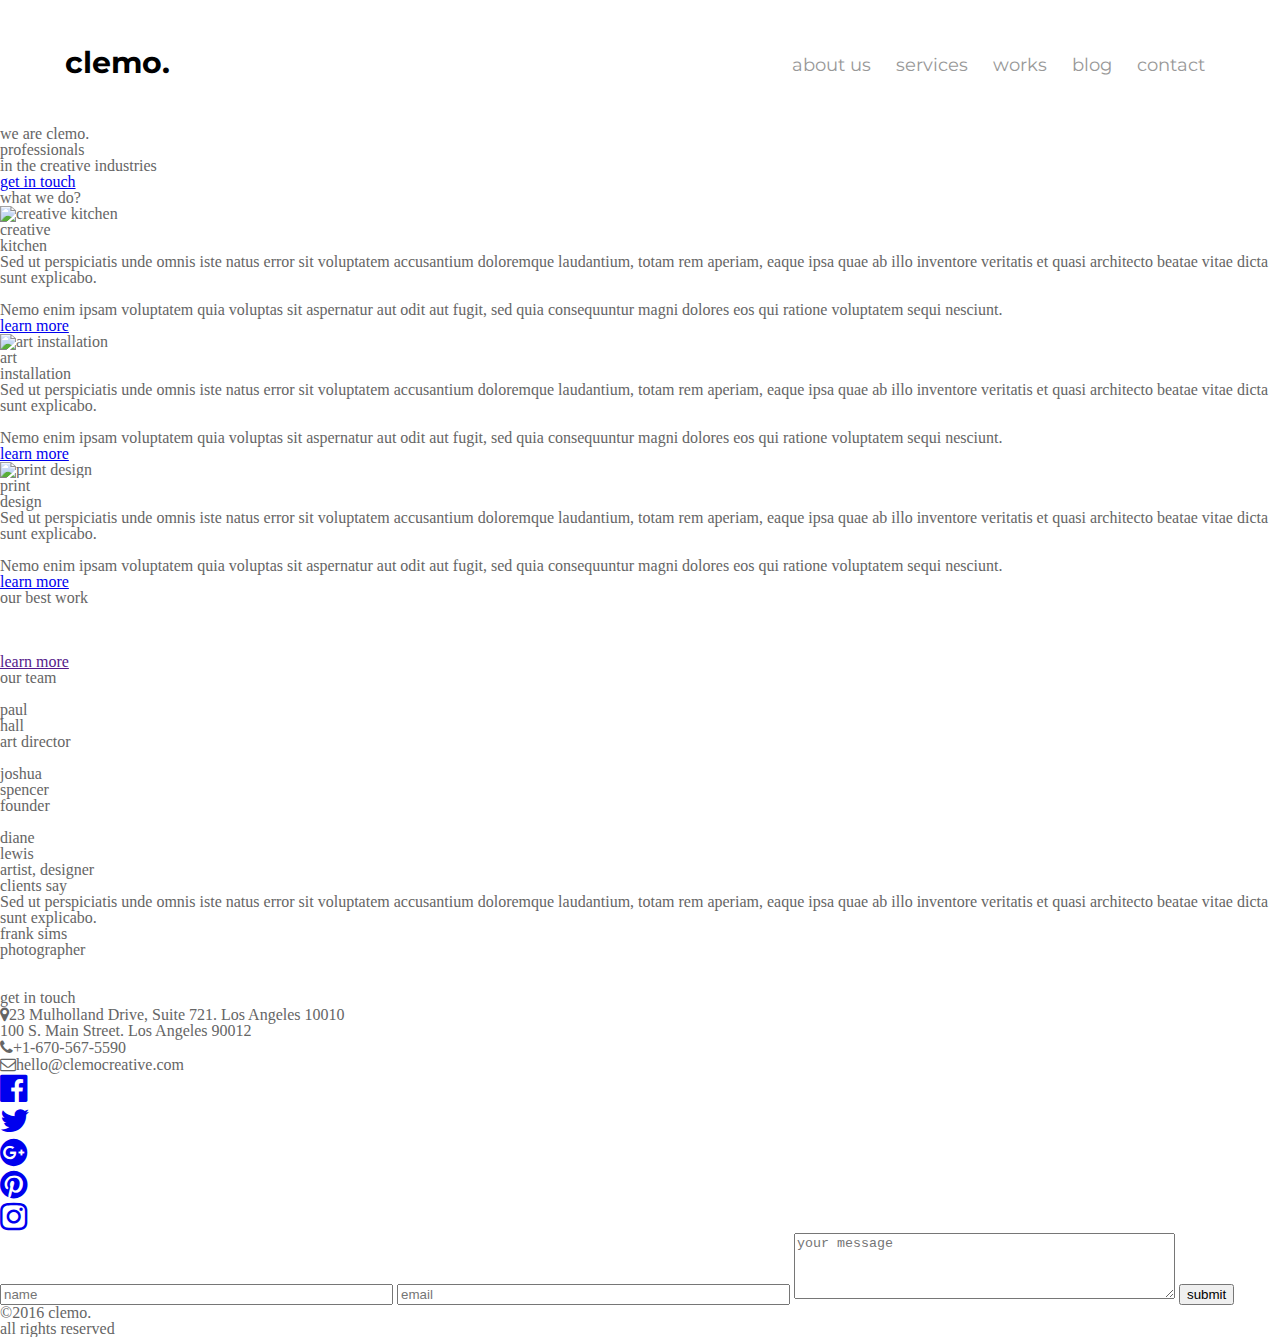
==== commit 0cfc1a37: "add about.html and style nav" ====
--- a/index.html
+++ b/index.html
@@ -7,12 +7,12 @@
   </head>
   <body>
    
-<!----------HEADER-------------------------->   
+<!----------HEADER-------------------------->
    
     <header>
-       <h1>clemo.</h1>
+       <h1><a href="index.html">clemo.</a></h1>
        <ul>
-        <li><a href="#">about us</a></li>
+        <li><a href="about.html">about us</a></li>
         <li><a href="#">services</a></li>
         <li><a href="#">works</a></li>
         <li><a href="#">blog</a></li>
--- a/main.css
+++ b/main.css
@@ -1,3 +1,3 @@
-@import url(https://fonts.googleapis.com/css?family=Montserrat:400,700);@import url(http://allfont.net/allfont.css?fonts=montserrat-light);@import url(http://allfont.net/allfont.css?fonts=montserrat-hairline);/* line 14, C:/Users/Hannah/Desktop/GDI/main.scss */body{background:white;color:#656565;font-family:"Montserrat Light",arial;font-size:1.125rem}/* line 40, C:/Users/Hannah/Desktop/GDI/main.scss */html,body,div,span,applet,object,iframe,h1,h2,h3,h4,h5,h6,p,blockquote,pre,a,abbr,acronym,address,big,cite,code,del,dfn,em,img,ins,kbd,q,s,samp,small,strike,strong,sub,sup,tt,var,b,u,i,center,dl,dt,dd,ol,ul,li,fieldset,form,label,legend,table,caption,tbody,tfoot,thead,tr,th,td,article,aside,canvas,details,embed,figure,figcaption,footer,header,hgroup,menu,nav,output,ruby,section,summary,time,mark,audio,video{margin:0;padding:0;border:0;font-size:100%;font:inherit;vertical-align:baseline}/* line 50, C:/Users/Hannah/Desktop/GDI/main.scss */article,aside,details,figcaption,figure,footer,header,hgroup,menu,nav,section{display:block}/* line 53, C:/Users/Hannah/Desktop/GDI/main.scss */body{line-height:1}/* line 56, C:/Users/Hannah/Desktop/GDI/main.scss */ol,ul{list-style:none}/* line 59, C:/Users/Hannah/Desktop/GDI/main.scss */blockquote,q{quotes:none}/* line 63, C:/Users/Hannah/Desktop/GDI/main.scss */blockquote:before,blockquote:after,q:before,q:after{content:'';content:none}/* line 67, C:/Users/Hannah/Desktop/GDI/main.scss */table{border-collapse:collapse;border-spacing:0}/* line 76, C:/Users/Hannah/Desktop/GDI/main.scss */header{max-width:1150px;margin:3rem auto;text-align:center}/* line 80, C:/Users/Hannah/Desktop/GDI/main.scss */header:after{clear:both;content:"";display:table}@media (min-width: 768px){/* line 76, C:/Users/Hannah/Desktop/GDI/main.scss */header{text-align:left;max-width:1150px}}/* line 89, C:/Users/Hannah/Desktop/GDI/main.scss */header h1{font-family:"Montserrat",arial;color:black;font-size:1.875rem;font-weight:700}@media (min-width: 768px){/* line 89, C:/Users/Hannah/Desktop/GDI/main.scss */header h1{float:left}}/* line 98, C:/Users/Hannah/Desktop/GDI/main.scss */header ul{font-family:"Montserrat",arial;font-size:1.125rem;list-style:none;margin-top:0.5rem}@media (min-width: 768px){/* line 98, C:/Users/Hannah/Desktop/GDI/main.scss */header ul{float:right;text-align:right}}/* line 108, C:/Users/Hannah/Desktop/GDI/main.scss */header li{display:inline}/* line 112, C:/Users/Hannah/Desktop/GDI/main.scss */header a{padding:0 0.625rem;color:#989898;text-decoration:none}/* line 124, C:/Users/Hannah/Desktop/GDI/main.scss */footer .contact-info{background-color:black;padding:5.5rem 1rem;color:white}/* line 128, C:/Users/Hannah/Desktop/GDI/main.scss */footer .contact-info .wrapper{max-width:1150px;margin:0 auto}/* line 133, C:/Users/Hannah/Desktop/GDI/main.scss */footer .contact-info h2{font-family:"Montserrat Hairline",arial;font-size:3.750rem;text-align:center;margin-bottom:5.5rem}/* line 139, C:/Users/Hannah/Desktop/GDI/main.scss */footer .contact-info .contact-details{font-family:"Montserrat Light",arial;font-size:1.125rem;margin-bottom:3rem}@media (min-width: 768px){/* line 139, C:/Users/Hannah/Desktop/GDI/main.scss */footer .contact-info .contact-details{float:left;width:50%}}/* line 147, C:/Users/Hannah/Desktop/GDI/main.scss */footer .contact-info .contact-details p{text-indent:-1rem;margin-left:2rem;margin-bottom:2.5rem;line-height:1.25}/* line 152, C:/Users/Hannah/Desktop/GDI/main.scss */footer .contact-info .contact-details p i{margin-right:1rem}/* line 157, C:/Users/Hannah/Desktop/GDI/main.scss */footer .contact-info .contact-details li{display:inline-block}/* line 159, C:/Users/Hannah/Desktop/GDI/main.scss */footer .contact-info .contact-details li a{display:block;background-color:white;color:black;border-radius:100%;width:2rem;height:2rem;padding:.5rem;margin:.5rem}/* line 174, C:/Users/Hannah/Desktop/GDI/main.scss */footer .contact-info form:after{clear:both;content:"";display:table}@media (min-width: 768px){/* line 174, C:/Users/Hannah/Desktop/GDI/main.scss */footer .contact-info form:after{float:right;width:50%}}/* line 184, C:/Users/Hannah/Desktop/GDI/main.scss */footer .contact-info form input[type="text"]{background-color:black;color:white;display:block;border:none;border-bottom:0.0625rem solid #333333;margin-bottom:3rem;font-family:"Montserrat Light",arial;font-size:1.125rem}/* line 194, C:/Users/Hannah/Desktop/GDI/main.scss */footer .contact-info form textarea{display:block;background-color:black;color:white;border:none;border-bottom:0.0625rem solid #333333;margin-bottom:3rem;font-family:"Montserrat Light",arial;font-size:1.125rem}/* line 204, C:/Users/Hannah/Desktop/GDI/main.scss */footer .contact-info form input[type="submit"]{background-color:white;border:0 none;color:black;border-radius:1.5rem;display:block;padding:0.75rem 3rem;font-family:"Montserrat Light",arial;font-size:1.125rem}/* line 220, C:/Users/Hannah/Desktop/GDI/main.scss */.copyright{text-align:center;margin:3.125rem 1rem}/* line 223, C:/Users/Hannah/Desktop/GDI/main.scss */.copyright p{font-family:"Montserrat Light",arial;font-size:0.875rem;color:#656565}/* line 228, C:/Users/Hannah/Desktop/GDI/main.scss */.copyright p:first-child{font-family:"Montserrat",arial;font-weight:700;font-size:1.125rem;margin-bottom:0.3125;color:black}/* line 240, C:/Users/Hannah/Desktop/GDI/main.scss */.hero{background-color:#ffe1bd;color:black;max-width:1150px;margin:0 auto;width:100%;text-align:center;padding:9rem 0 6.25rem;font-family:"Montserrat Light",arial;font-size:1.5rem}/* line 250, C:/Users/Hannah/Desktop/GDI/main.scss */.hero h2{font-size:3rem;font-weight:bold;font-family:"Montserrat",arial}/* line 254, C:/Users/Hannah/Desktop/GDI/main.scss */.hero h2:after{content:"";display:block;width:3.5rem;border-bottom:0.1875rem solid black;margin:2rem auto}/* line 263, C:/Users/Hannah/Desktop/GDI/main.scss */.hero p{line-height:1.5}/* line 266, C:/Users/Hannah/Desktop/GDI/main.scss */.hero a{background-color:black;color:white;text-decoration:none;display:inline-block;margin:1.25rem;padding:0.75rem 3rem;width:auto;border-radius:1.5rem;font-family:"Montserrat Light",arial;font-size:1.125rem}/* line 284, C:/Users/Hannah/Desktop/GDI/main.scss */.what-we-do h2{font-family:"Montserrat Hairline",arial;font-size:3.750rem;text-align:center;margin:5.5rem 0}/* line 291, C:/Users/Hannah/Desktop/GDI/main.scss */.what-we-do .wrapper{max-width:1150px;margin:0 auto 6.25rem}@media (min-width: 768px){/* line 294, C:/Users/Hannah/Desktop/GDI/main.scss */.what-we-do .wrapper:nth-child(odd){flex-direction:row-reverse}}@media (min-width: 768px){/* line 291, C:/Users/Hannah/Desktop/GDI/main.scss */.what-we-do .wrapper{display:flex}}/* line 302, C:/Users/Hannah/Desktop/GDI/main.scss */.what-we-do .wrapper div{margin:0 1.25rem}@media (min-width: 768px){/* line 302, C:/Users/Hannah/Desktop/GDI/main.scss */.what-we-do .wrapper div{width:50%}}/* line 310, C:/Users/Hannah/Desktop/GDI/main.scss */.what-we-do .wrapper img{width:100%;height:auto}/* line 316, C:/Users/Hannah/Desktop/GDI/main.scss */.what-we-do .wrapper h3{font-family:"Montserrat",arial;font-weight:700;font-size:3rem;margin-bottom:0.3125rem;color:black}/* line 322, C:/Users/Hannah/Desktop/GDI/main.scss */.what-we-do .wrapper h3:after{content:"";display:block;width:3.5rem;border-bottom:0.1875rem solid black;margin:1.875rem 0}/* line 329, C:/Users/Hannah/Desktop/GDI/main.scss */.what-we-do .wrapper h3 span{font-family:"Montserrat Light",arial;font-size:1.875rem;color:black}/* line 336, C:/Users/Hannah/Desktop/GDI/main.scss */.what-we-do .wrapper p{color:#656565;font-family:"Montserrat Light",arial;font-size:1.125rem;line-height:1.5}/* line 343, C:/Users/Hannah/Desktop/GDI/main.scss */.what-we-do .wrapper a{background-color:white;color:black;text-decoration:none;display:inline-block;padding:0.75rem 2.75rem;width:auto;border:0.0625rem solid #656565;border-radius:1.5rem;font-family:"Montserrat Light",arial;font-size:1.125rem;margin-top:3.125rem}/* line 362, C:/Users/Hannah/Desktop/GDI/main.scss */.best-work{max-width:1150px;margin:0 auto;text-align:center}/* line 366, C:/Users/Hannah/Desktop/GDI/main.scss */.best-work h2{font-family:"Montserrat Hairline",arial;font-size:3.750rem;text-align:center;margin:5.5rem 0}/* line 373, C:/Users/Hannah/Desktop/GDI/main.scss */.best-work .wrapper img{width:100%;height:auto;margin-bottom:1rem}/* line 378, C:/Users/Hannah/Desktop/GDI/main.scss */.best-work .wrapper div{margin:0 1rem}@media (min-width: 768px){/* line 378, C:/Users/Hannah/Desktop/GDI/main.scss */.best-work .wrapper div{display:inline-block;max-width:30.5%;margin:1rem 0.5rem}}/* line 387, C:/Users/Hannah/Desktop/GDI/main.scss */.best-work a{background-color:black;color:white;text-decoration:none;display:inline-block;padding:0.75rem 3rem;width:auto;border-radius:1.5rem;font-family:"Montserrat Light",arial;font-size:1.125rem;margin:1.125rem 0 3.125rem}/* line 403, C:/Users/Hannah/Desktop/GDI/main.scss */.our-team{background-color:#ffe1bd;color:black;margin:0 auto;width:100%;text-align:center;padding:5.5rem 0;font-family:"Montserrat Light",arial;font-size:1.5rem}/* line 412, C:/Users/Hannah/Desktop/GDI/main.scss */.our-team h2{font-family:"Montserrat Hairline",arial;font-size:3.750rem;text-align:center;margin-bottom:5.5rem}/* line 418, C:/Users/Hannah/Desktop/GDI/main.scss */.our-team div{margin:auto}/* line 421, C:/Users/Hannah/Desktop/GDI/main.scss */.our-team .wrapper{max-width:1150px;margin:0 auto}@media (min-width: 768px){/* line 421, C:/Users/Hannah/Desktop/GDI/main.scss */.our-team .wrapper{display:flex}}/* line 428, C:/Users/Hannah/Desktop/GDI/main.scss */.our-team .wrapper h3{font-size:2.5rem;font-weight:bold;font-family:"Montserrat",arial;margin:1rem}/* line 433, C:/Users/Hannah/Desktop/GDI/main.scss */.our-team .wrapper h3:after{content:"";display:block;width:3.5rem;border-bottom:0.1875rem solid black;margin:1rem auto}/* line 441, C:/Users/Hannah/Desktop/GDI/main.scss */.our-team .wrapper p{font-family:"Montserrat Light",arial;font-size:1.125rem;margin-bottom:2rem}/* line 446, C:/Users/Hannah/Desktop/GDI/main.scss */.our-team .wrapper img{border-radius:100%}/* line 454, C:/Users/Hannah/Desktop/GDI/main.scss */.clients-say{max-width:1150px;margin:0 auto}/* line 457, C:/Users/Hannah/Desktop/GDI/main.scss */.clients-say .wrapper{max-width:1150px;margin:0 auto}@media (min-width: 768px){/* line 457, C:/Users/Hannah/Desktop/GDI/main.scss */.clients-say .wrapper{display:flex;flex-direction:row-reverse}}@media (min-width: 768px){/* line 464, C:/Users/Hannah/Desktop/GDI/main.scss */.clients-say .wrapper div{max-width:50%}}/* line 470, C:/Users/Hannah/Desktop/GDI/main.scss */.clients-say h2{font-family:"Montserrat Hairline",arial;font-size:3.750rem;text-align:center;margin:5.5rem}/* line 477, C:/Users/Hannah/Desktop/GDI/main.scss */.clients-say .testimonial-text p{font-family:"Montserrat Light",arial;font-size:1.125rem;color:#656565;margin:1rem}/* line 484, C:/Users/Hannah/Desktop/GDI/main.scss */.clients-say .testimonial-person{text-align:right}/* line 486, C:/Users/Hannah/Desktop/GDI/main.scss */.clients-say .testimonial-person h3{font-size:2.5rem;font-weight:bold;font-family:"Montserrat",arial;margin:1rem}/* line 491, C:/Users/Hannah/Desktop/GDI/main.scss */.clients-say .testimonial-person h3:after{content:"";display:block;width:3.5rem;border-bottom:0.1875rem solid black;margin:1rem;position:absolute;right:0}@media (min-width: 768px){/* line 491, C:/Users/Hannah/Desktop/GDI/main.scss */.clients-say .testimonial-person h3:after{position:sticky;right:50%}}/* line 506, C:/Users/Hannah/Desktop/GDI/main.scss */.clients-say .testimonial-person p{font-family:"Montserrat Light",arial;font-size:1.125rem;margin:2rem 1rem}/* line 513, C:/Users/Hannah/Desktop/GDI/main.scss */.clients-say .img-wrapper{margin:0 auto 8rem}@media (min-width: 768px){/* line 513, C:/Users/Hannah/Desktop/GDI/main.scss */.clients-say .img-wrapper{display:flex}}/* line 518, C:/Users/Hannah/Desktop/GDI/main.scss */.clients-say .img-wrapper .left-photos{text-align:right}/* line 522, C:/Users/Hannah/Desktop/GDI/main.scss */.clients-say .img-wrapper div{display:inline-block;max-width:49%;height:auto}@media (min-width: 768px){/* line 522, C:/Users/Hannah/Desktop/GDI/main.scss */.clients-say .img-wrapper div{max-width:100%}}/* line 531, C:/Users/Hannah/Desktop/GDI/main.scss */.clients-say .img-wrapper img{margin:0.25rem 0.5rem;width:98%;height:auto}@media (min-width: 768px){/* line 531, C:/Users/Hannah/Desktop/GDI/main.scss */.clients-say .img-wrapper img{width:266px;height:140px}}
+@import url(https://fonts.googleapis.com/css?family=Montserrat:400,700);@import url(http://allfont.net/allfont.css?fonts=montserrat-light);@import url(http://allfont.net/allfont.css?fonts=montserrat-hairline);/* line 14, C:/Users/Hannah/Desktop/GDI/main.scss */body{background:white;color:#656565;font-family:"Montserrat Light",arial;font-size:1.125rem}/* line 40, C:/Users/Hannah/Desktop/GDI/main.scss */html,body,div,span,applet,object,iframe,h1,h2,h3,h4,h5,h6,p,blockquote,pre,a,abbr,acronym,address,big,cite,code,del,dfn,em,img,ins,kbd,q,s,samp,small,strike,strong,sub,sup,tt,var,b,u,i,center,dl,dt,dd,ol,ul,li,fieldset,form,label,legend,table,caption,tbody,tfoot,thead,tr,th,td,article,aside,canvas,details,embed,figure,figcaption,footer,header,hgroup,menu,nav,output,ruby,section,summary,time,mark,audio,video{margin:0;padding:0;border:0;font-size:100%;font:inherit;vertical-align:baseline}/* line 50, C:/Users/Hannah/Desktop/GDI/main.scss */article,aside,details,figcaption,figure,footer,header,hgroup,menu,nav,section{display:block}/* line 53, C:/Users/Hannah/Desktop/GDI/main.scss */body{line-height:1}/* line 56, C:/Users/Hannah/Desktop/GDI/main.scss */ol,ul{list-style:none}/* line 59, C:/Users/Hannah/Desktop/GDI/main.scss */blockquote,q{quotes:none}/* line 63, C:/Users/Hannah/Desktop/GDI/main.scss */blockquote:before,blockquote:after,q:before,q:after{content:'';content:none}/* line 67, C:/Users/Hannah/Desktop/GDI/main.scss */table{border-collapse:collapse;border-spacing:0}/* line 76, C:/Users/Hannah/Desktop/GDI/main.scss */header{max-width:1150px;margin:3rem auto;text-align:center}/* line 80, C:/Users/Hannah/Desktop/GDI/main.scss */header:after{clear:both;content:"";display:table}@media (min-width: 768px){/* line 76, C:/Users/Hannah/Desktop/GDI/main.scss */header{text-align:left;max-width:1150px}}/* line 89, C:/Users/Hannah/Desktop/GDI/main.scss */header h1{font-family:"Montserrat",arial;font-size:1.875rem;font-weight:700}/* line 93, C:/Users/Hannah/Desktop/GDI/main.scss */header h1 a{color:black;text-decoration:none}@media (min-width: 768px){/* line 89, C:/Users/Hannah/Desktop/GDI/main.scss */header h1{float:left}}/* line 102, C:/Users/Hannah/Desktop/GDI/main.scss */header ul{font-family:"Montserrat",arial;font-size:1.125rem;list-style:none;margin-top:0.5rem}@media (min-width: 768px){/* line 102, C:/Users/Hannah/Desktop/GDI/main.scss */header ul{float:right;text-align:right}}/* line 112, C:/Users/Hannah/Desktop/GDI/main.scss */header li{display:inline}/* line 114, C:/Users/Hannah/Desktop/GDI/main.scss */header li a{padding:0 0.625rem;color:#989898;text-decoration:none}/* line 118, C:/Users/Hannah/Desktop/GDI/main.scss */header li a:hover{color:black}/* line 129, C:/Users/Hannah/Desktop/GDI/main.scss */header footer .contact-info{background-color:black;padding:5.5rem 1rem;color:white}/* line 133, C:/Users/Hannah/Desktop/GDI/main.scss */header footer .contact-info .wrapper{max-width:1150px;margin:0 auto}/* line 138, C:/Users/Hannah/Desktop/GDI/main.scss */header footer .contact-info h2{font-family:"Montserrat Hairline",arial;font-size:3.750rem;text-align:center;margin-bottom:5.5rem}/* line 144, C:/Users/Hannah/Desktop/GDI/main.scss */header footer .contact-info .contact-details{font-family:"Montserrat Light",arial;font-size:1.125rem;margin-bottom:3rem}@media (min-width: 768px){/* line 144, C:/Users/Hannah/Desktop/GDI/main.scss */header footer .contact-info .contact-details{float:left;width:50%}}/* line 152, C:/Users/Hannah/Desktop/GDI/main.scss */header footer .contact-info .contact-details p{text-indent:-1rem;margin-left:2rem;margin-bottom:2.5rem;line-height:1.25}/* line 157, C:/Users/Hannah/Desktop/GDI/main.scss */header footer .contact-info .contact-details p i{margin-right:1rem}/* line 162, C:/Users/Hannah/Desktop/GDI/main.scss */header footer .contact-info .contact-details li{display:inline-block}/* line 164, C:/Users/Hannah/Desktop/GDI/main.scss */header footer .contact-info .contact-details li a{display:block;background-color:white;color:black;border-radius:100%;width:2rem;height:2rem;padding:.5rem;margin:.5rem}/* line 179, C:/Users/Hannah/Desktop/GDI/main.scss */header footer .contact-info form:after{clear:both;content:"";display:table}@media (min-width: 768px){/* line 179, C:/Users/Hannah/Desktop/GDI/main.scss */header footer .contact-info form:after{float:right;width:50%}}/* line 189, C:/Users/Hannah/Desktop/GDI/main.scss */header footer .contact-info form input[type="text"]{background-color:black;color:white;display:block;border:none;border-bottom:0.0625rem solid #333333;margin-bottom:3rem;font-family:"Montserrat Light",arial;font-size:1.125rem}/* line 199, C:/Users/Hannah/Desktop/GDI/main.scss */header footer .contact-info form textarea{display:block;background-color:black;color:white;border:none;border-bottom:0.0625rem solid #333333;margin-bottom:3rem;font-family:"Montserrat Light",arial;font-size:1.125rem}/* line 209, C:/Users/Hannah/Desktop/GDI/main.scss */header footer .contact-info form input[type="submit"]{background-color:white;border:0 none;color:black;border-radius:1.5rem;display:block;padding:0.75rem 3rem;font-family:"Montserrat Light",arial;font-size:1.125rem}/* line 225, C:/Users/Hannah/Desktop/GDI/main.scss */header .copyright{text-align:center;margin:3.125rem 1rem}/* line 228, C:/Users/Hannah/Desktop/GDI/main.scss */header .copyright p{font-family:"Montserrat Light",arial;font-size:0.875rem;color:#656565}/* line 233, C:/Users/Hannah/Desktop/GDI/main.scss */header .copyright p:first-child{font-family:"Montserrat",arial;font-weight:700;font-size:1.125rem;margin-bottom:0.3125;color:black}/* line 245, C:/Users/Hannah/Desktop/GDI/main.scss */header .hero{background-color:#ffe1bd;color:black;max-width:1150px;margin:0 auto;width:100%;text-align:center;padding:9rem 0 6.25rem;font-family:"Montserrat Light",arial;font-size:1.5rem}/* line 255, C:/Users/Hannah/Desktop/GDI/main.scss */header .hero h2{font-size:3rem;font-weight:bold;font-family:"Montserrat",arial}/* line 259, C:/Users/Hannah/Desktop/GDI/main.scss */header .hero h2:after{content:"";display:block;width:3.5rem;border-bottom:0.1875rem solid black;margin:2rem auto}/* line 268, C:/Users/Hannah/Desktop/GDI/main.scss */header .hero p{line-height:1.5}/* line 271, C:/Users/Hannah/Desktop/GDI/main.scss */header .hero a{background-color:black;color:white;text-decoration:none;display:inline-block;margin:1.25rem;padding:0.75rem 3rem;width:auto;border-radius:1.5rem;font-family:"Montserrat Light",arial;font-size:1.125rem}/* line 289, C:/Users/Hannah/Desktop/GDI/main.scss */header .what-we-do h2{font-family:"Montserrat Hairline",arial;font-size:3.750rem;text-align:center;margin:5.5rem 0}/* line 296, C:/Users/Hannah/Desktop/GDI/main.scss */header .what-we-do .wrapper{max-width:1150px;margin:0 auto 6.25rem}@media (min-width: 768px){/* line 299, C:/Users/Hannah/Desktop/GDI/main.scss */header .what-we-do .wrapper:nth-child(odd){flex-direction:row-reverse}}@media (min-width: 768px){/* line 296, C:/Users/Hannah/Desktop/GDI/main.scss */header .what-we-do .wrapper{display:flex}}/* line 307, C:/Users/Hannah/Desktop/GDI/main.scss */header .what-we-do .wrapper div{margin:0 1.25rem}@media (min-width: 768px){/* line 307, C:/Users/Hannah/Desktop/GDI/main.scss */header .what-we-do .wrapper div{width:50%}}/* line 315, C:/Users/Hannah/Desktop/GDI/main.scss */header .what-we-do .wrapper img{width:100%;height:auto}/* line 321, C:/Users/Hannah/Desktop/GDI/main.scss */header .what-we-do .wrapper h3{font-family:"Montserrat",arial;font-weight:700;font-size:3rem;margin-bottom:0.3125rem;color:black}/* line 327, C:/Users/Hannah/Desktop/GDI/main.scss */header .what-we-do .wrapper h3:after{content:"";display:block;width:3.5rem;border-bottom:0.1875rem solid black;margin:1.875rem 0}/* line 334, C:/Users/Hannah/Desktop/GDI/main.scss */header .what-we-do .wrapper h3 span{font-family:"Montserrat Light",arial;font-size:1.875rem;color:black}/* line 341, C:/Users/Hannah/Desktop/GDI/main.scss */header .what-we-do .wrapper p{color:#656565;font-family:"Montserrat Light",arial;font-size:1.125rem;line-height:1.5}/* line 348, C:/Users/Hannah/Desktop/GDI/main.scss */header .what-we-do .wrapper a{background-color:white;color:black;text-decoration:none;display:inline-block;padding:0.75rem 2.75rem;width:auto;border:0.0625rem solid #656565;border-radius:1.5rem;font-family:"Montserrat Light",arial;font-size:1.125rem;margin-top:3.125rem}/* line 367, C:/Users/Hannah/Desktop/GDI/main.scss */header .best-work{max-width:1150px;margin:0 auto;text-align:center}/* line 371, C:/Users/Hannah/Desktop/GDI/main.scss */header .best-work h2{font-family:"Montserrat Hairline",arial;font-size:3.750rem;text-align:center;margin:5.5rem 0}/* line 378, C:/Users/Hannah/Desktop/GDI/main.scss */header .best-work .wrapper img{width:100%;height:auto;margin-bottom:1rem}/* line 383, C:/Users/Hannah/Desktop/GDI/main.scss */header .best-work .wrapper div{margin:0 1rem}@media (min-width: 768px){/* line 383, C:/Users/Hannah/Desktop/GDI/main.scss */header .best-work .wrapper div{display:inline-block;max-width:30.5%;margin:1rem 0.5rem}}/* line 392, C:/Users/Hannah/Desktop/GDI/main.scss */header .best-work a{background-color:black;color:white;text-decoration:none;display:inline-block;padding:0.75rem 3rem;width:auto;border-radius:1.5rem;font-family:"Montserrat Light",arial;font-size:1.125rem;margin:1.125rem 0 3.125rem}/* line 408, C:/Users/Hannah/Desktop/GDI/main.scss */header .our-team{background-color:#ffe1bd;color:black;margin:0 auto;width:100%;text-align:center;padding:5.5rem 0;font-family:"Montserrat Light",arial;font-size:1.5rem}/* line 417, C:/Users/Hannah/Desktop/GDI/main.scss */header .our-team h2{font-family:"Montserrat Hairline",arial;font-size:3.750rem;text-align:center;margin-bottom:5.5rem}/* line 423, C:/Users/Hannah/Desktop/GDI/main.scss */header .our-team div{margin:auto}/* line 426, C:/Users/Hannah/Desktop/GDI/main.scss */header .our-team .wrapper{max-width:1150px;margin:0 auto}@media (min-width: 768px){/* line 426, C:/Users/Hannah/Desktop/GDI/main.scss */header .our-team .wrapper{display:flex}}/* line 433, C:/Users/Hannah/Desktop/GDI/main.scss */header .our-team .wrapper h3{font-size:2.5rem;font-weight:bold;font-family:"Montserrat",arial;margin:1rem}/* line 438, C:/Users/Hannah/Desktop/GDI/main.scss */header .our-team .wrapper h3:after{content:"";display:block;width:3.5rem;border-bottom:0.1875rem solid black;margin:1rem auto}/* line 446, C:/Users/Hannah/Desktop/GDI/main.scss */header .our-team .wrapper p{font-family:"Montserrat Light",arial;font-size:1.125rem;margin-bottom:2rem}/* line 451, C:/Users/Hannah/Desktop/GDI/main.scss */header .our-team .wrapper img{border-radius:100%}/* line 459, C:/Users/Hannah/Desktop/GDI/main.scss */header .clients-say{max-width:1150px;margin:0 auto}/* line 462, C:/Users/Hannah/Desktop/GDI/main.scss */header .clients-say .wrapper{max-width:1150px;margin:0 auto}@media (min-width: 768px){/* line 462, C:/Users/Hannah/Desktop/GDI/main.scss */header .clients-say .wrapper{display:flex;flex-direction:row-reverse}}@media (min-width: 768px){/* line 469, C:/Users/Hannah/Desktop/GDI/main.scss */header .clients-say .wrapper div{max-width:50%}}/* line 475, C:/Users/Hannah/Desktop/GDI/main.scss */header .clients-say h2{font-family:"Montserrat Hairline",arial;font-size:3.750rem;text-align:center;margin:5.5rem}/* line 482, C:/Users/Hannah/Desktop/GDI/main.scss */header .clients-say .testimonial-text p{font-family:"Montserrat Light",arial;font-size:1.125rem;color:#656565;margin:1rem}/* line 489, C:/Users/Hannah/Desktop/GDI/main.scss */header .clients-say .testimonial-person{text-align:right}/* line 491, C:/Users/Hannah/Desktop/GDI/main.scss */header .clients-say .testimonial-person h3{font-size:2.5rem;font-weight:bold;font-family:"Montserrat",arial;margin:1rem}/* line 496, C:/Users/Hannah/Desktop/GDI/main.scss */header .clients-say .testimonial-person h3:after{content:"";display:block;width:3.5rem;border-bottom:0.1875rem solid black;margin:1rem;position:absolute;right:0}@media (min-width: 768px){/* line 496, C:/Users/Hannah/Desktop/GDI/main.scss */header .clients-say .testimonial-person h3:after{position:sticky;right:50%}}/* line 511, C:/Users/Hannah/Desktop/GDI/main.scss */header .clients-say .testimonial-person p{font-family:"Montserrat Light",arial;font-size:1.125rem;margin:2rem 1rem}/* line 518, C:/Users/Hannah/Desktop/GDI/main.scss */header .clients-say .img-wrapper{margin:0 auto 8rem}@media (min-width: 768px){/* line 518, C:/Users/Hannah/Desktop/GDI/main.scss */header .clients-say .img-wrapper{display:flex}}/* line 523, C:/Users/Hannah/Desktop/GDI/main.scss */header .clients-say .img-wrapper .left-photos{text-align:right}/* line 527, C:/Users/Hannah/Desktop/GDI/main.scss */header .clients-say .img-wrapper div{display:inline-block;max-width:49%;height:auto}@media (min-width: 768px){/* line 527, C:/Users/Hannah/Desktop/GDI/main.scss */header .clients-say .img-wrapper div{max-width:100%}}/* line 536, C:/Users/Hannah/Desktop/GDI/main.scss */header .clients-say .img-wrapper img{margin:0.25rem 0.5rem;width:98%;height:auto}@media (min-width: 768px){/* line 536, C:/Users/Hannah/Desktop/GDI/main.scss */header .clients-say .img-wrapper img{width:266px;height:140px}}
 
 /*# sourceMappingURL=main.css.map */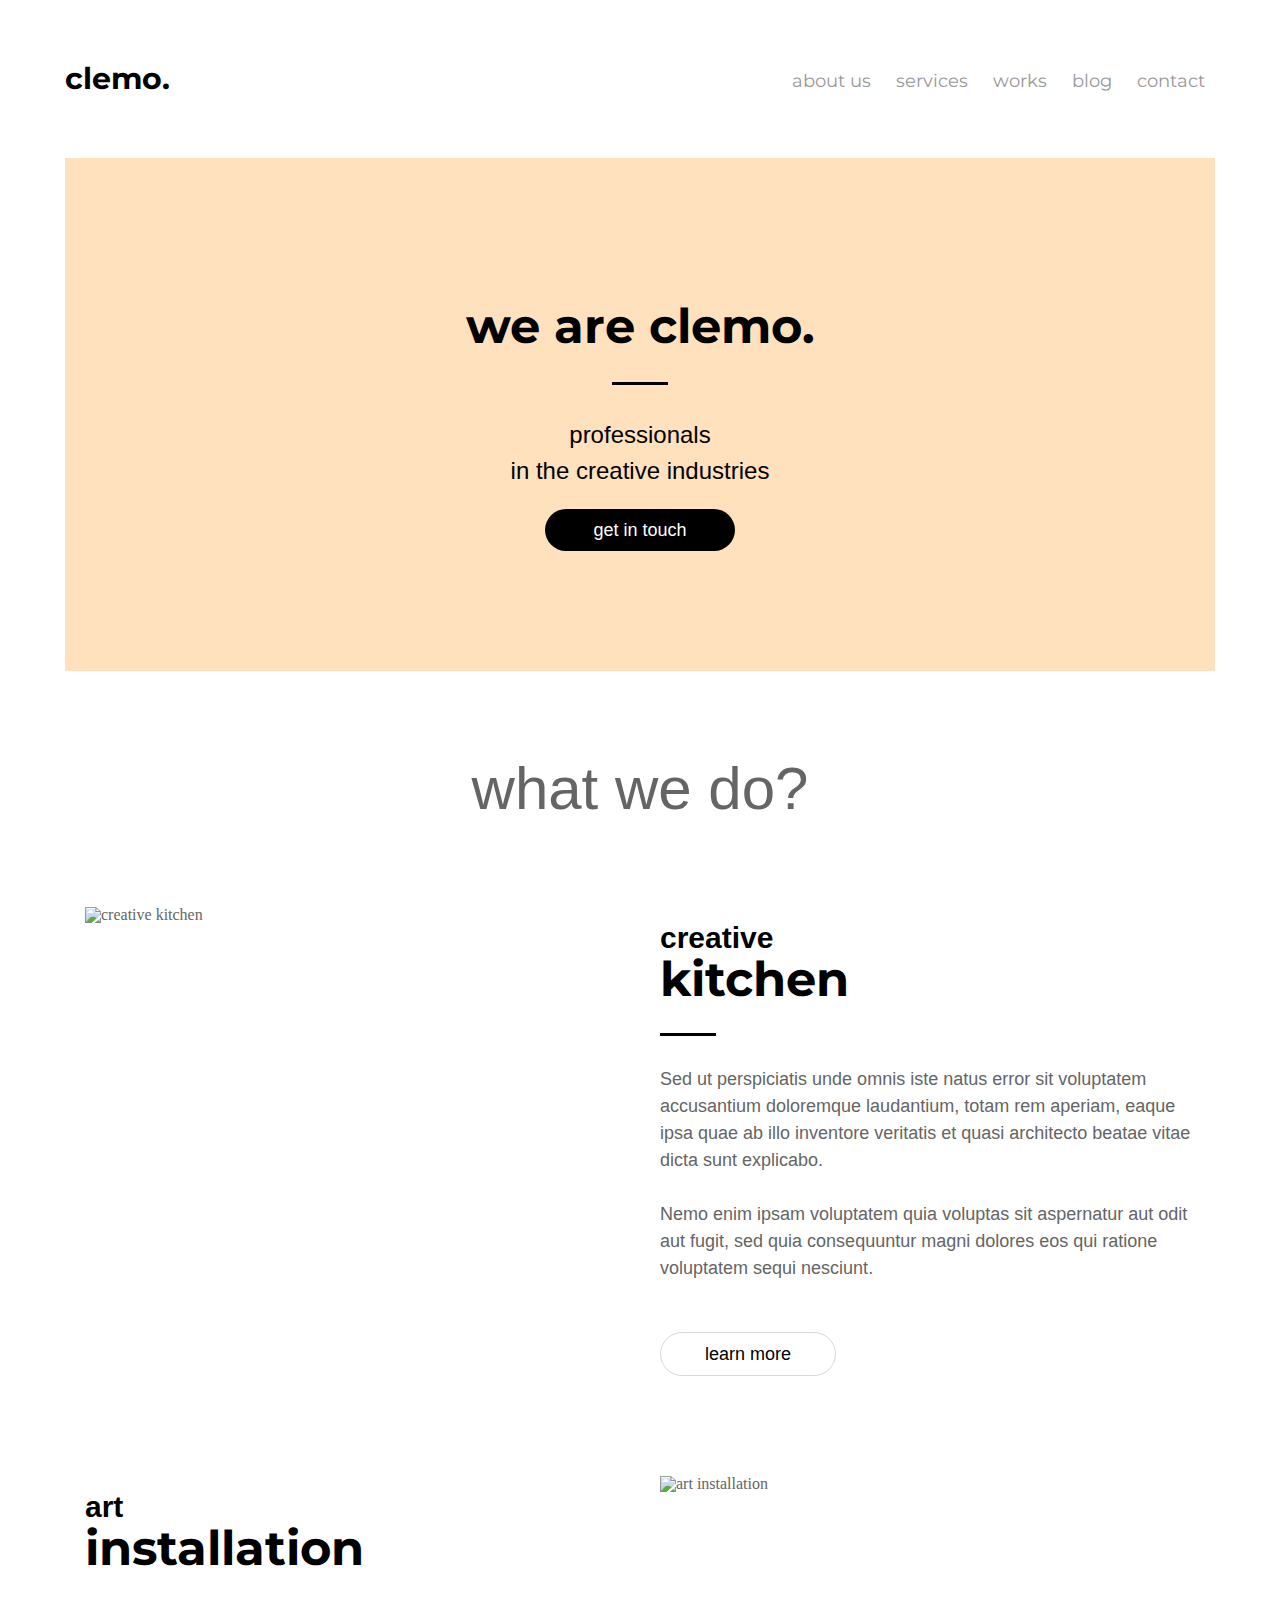
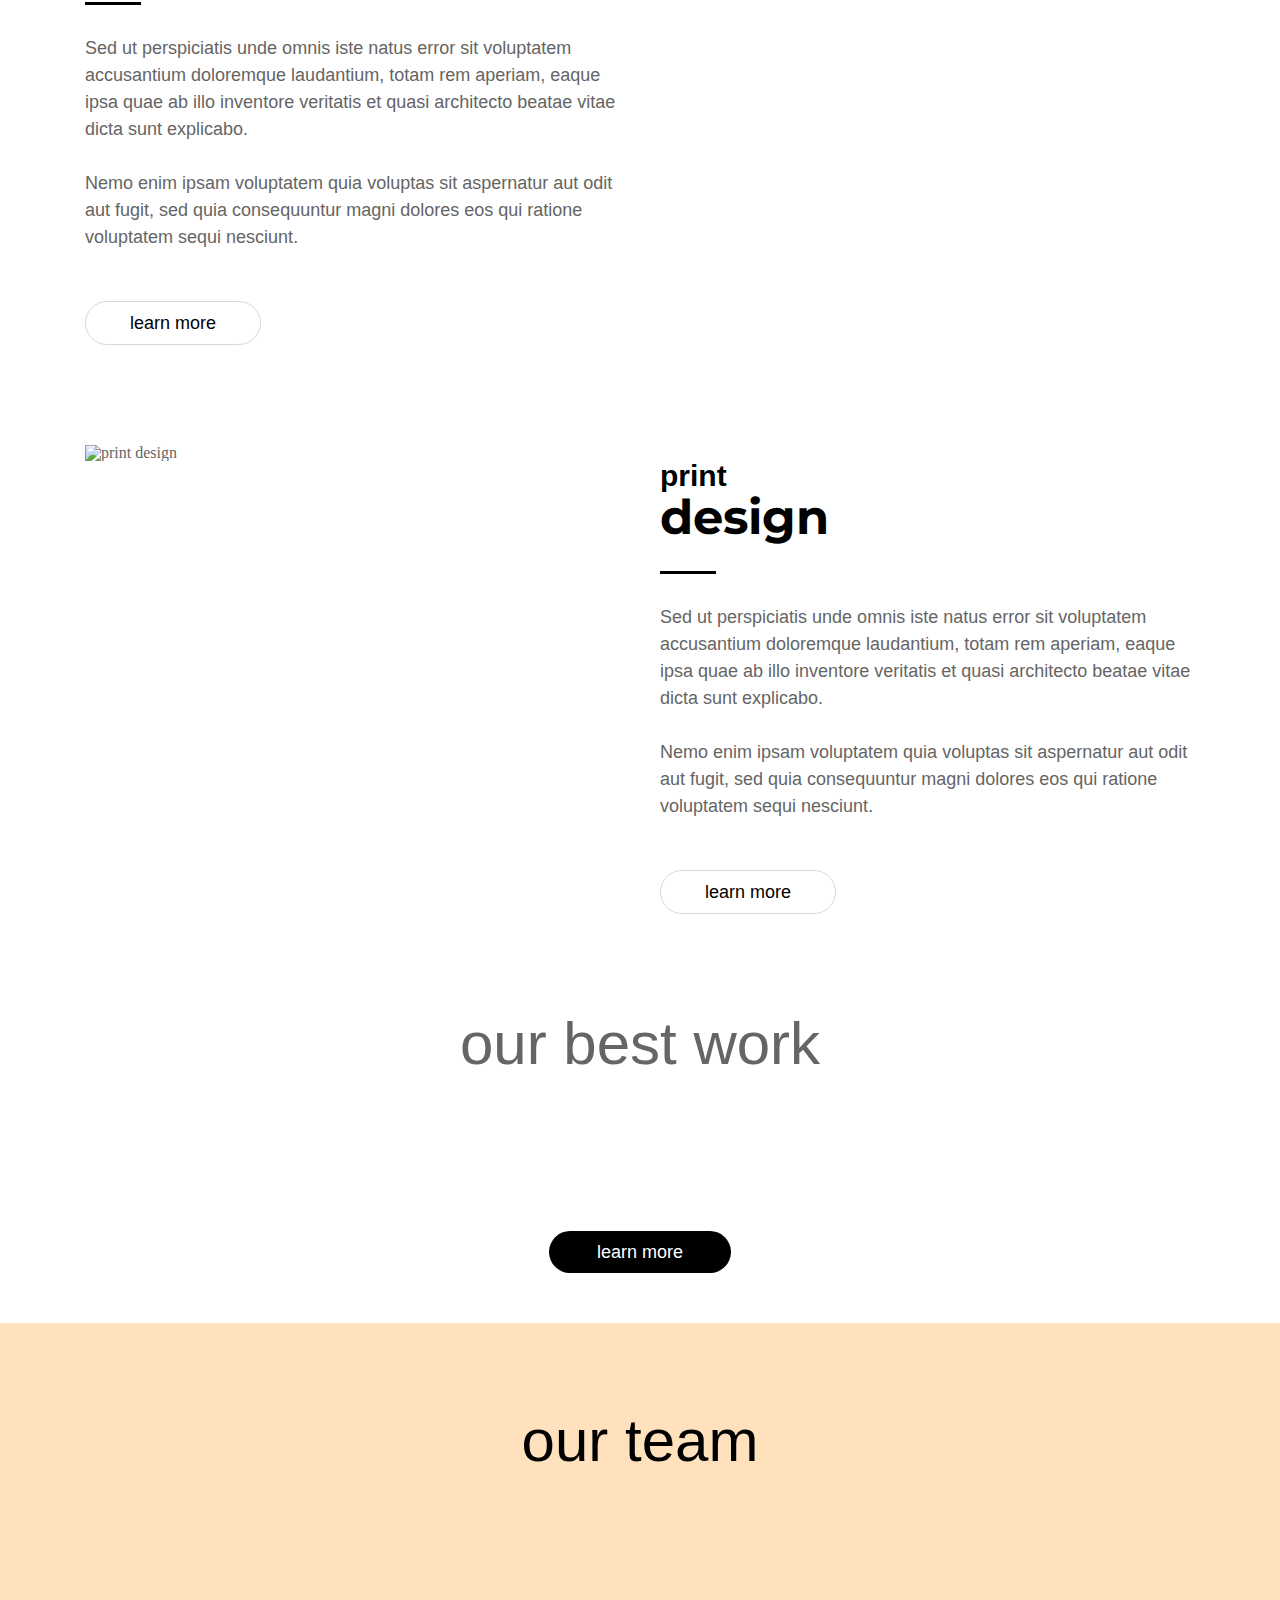
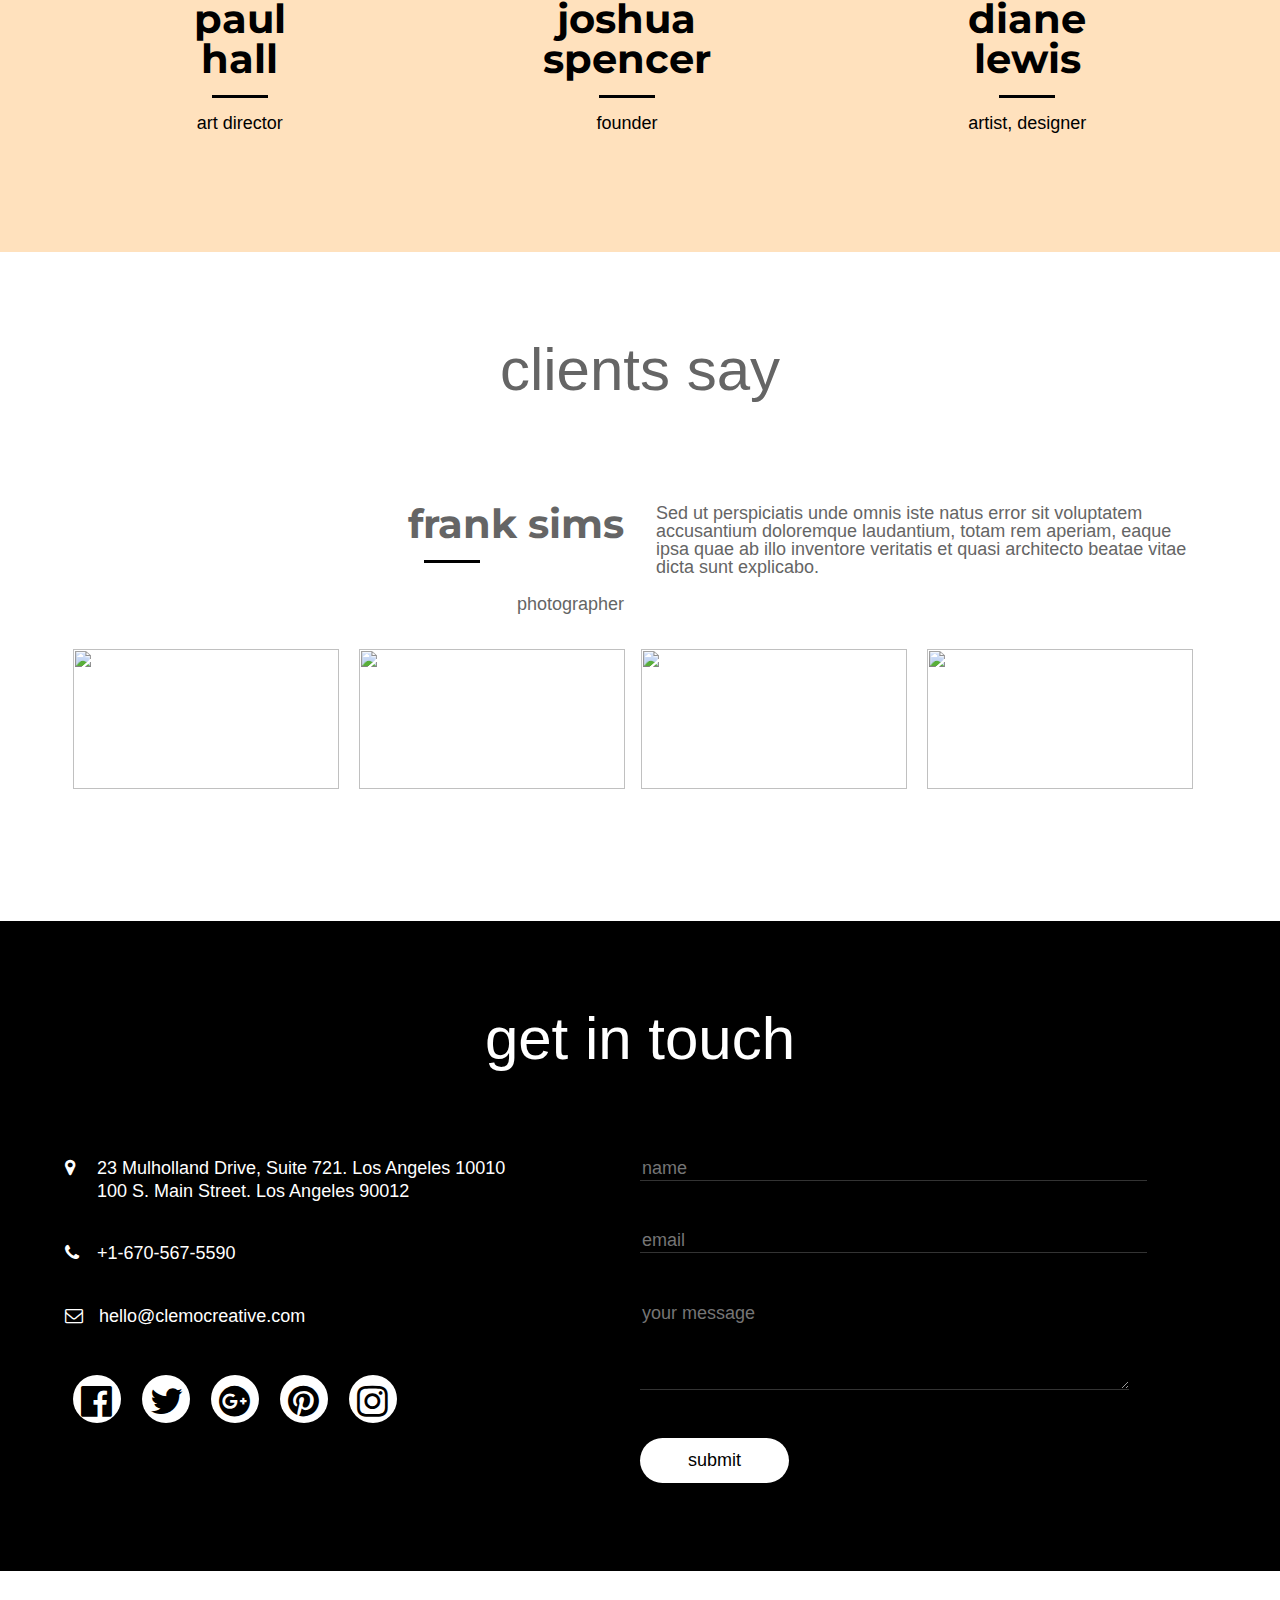
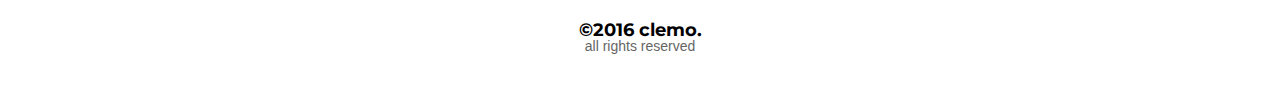
==== commit ca0a4ac1: "html and style for about page" ====
--- a/index.html
+++ b/index.html
@@ -11,13 +11,15 @@
    
     <header>
        <h1><a href="index.html">clemo.</a></h1>
-       <ul>
-        <li><a href="about.html">about us</a></li>
-        <li><a href="#">services</a></li>
-        <li><a href="#">works</a></li>
-        <li><a href="#">blog</a></li>
-        <li><a href="#">contact</a></li>
-      </ul>
+       <nav>
+         <ul>
+          <li><a href="about.html">about us</a></li>
+          <li><a href="#">services</a></li>
+          <li><a href="#">works</a></li>
+          <li><a href="#">blog</a></li>
+          <li><a href="#">contact</a></li>
+        </ul>
+      </nav>
     </header>
     
 <!----------MAIN-------------------------->
@@ -37,7 +39,7 @@
          <div>
            <h3><span>creative</span><br>kitchen</h3>
            <p>Sed ut perspiciatis unde omnis iste natus error sit voluptatem accusantium doloremque laudantium, totam rem aperiam, eaque ipsa quae ab illo inventore veritatis et quasi architecto beatae vitae dicta sunt explicabo.<br><br>Nemo enim ipsam voluptatem quia voluptas sit aspernatur aut odit aut fugit, sed quia consequuntur magni dolores eos qui ratione voluptatem sequi nesciunt.</p>
-           <a href="#" class="learn-more-btn">learn more</a>
+           <a href="#">learn more</a>
 
          </div>
        </div>
@@ -47,14 +49,14 @@
         </div>
          <div><h3><span>art</span><br>installation</h3>
            <p>Sed ut perspiciatis unde omnis iste natus error sit voluptatem accusantium doloremque laudantium, totam rem aperiam, eaque ipsa quae ab illo inventore veritatis et quasi architecto beatae vitae dicta sunt explicabo.<br><br>Nemo enim ipsam voluptatem quia voluptas sit aspernatur aut odit aut fugit, sed quia consequuntur magni dolores eos qui ratione voluptatem sequi nesciunt.</p>
-           <a href="#" class="learn-more-btn">learn more</a></div>
+           <a href="#">learn more</a></div>
        </div>
        <div class="wrapper">
          <div><img src="https://unsplash.it/560/?random" alt="print design"/></div>
          <div>
            <h3><span>print</span><br>design</h3>
            <p>Sed ut perspiciatis unde omnis iste natus error sit voluptatem accusantium doloremque laudantium, totam rem aperiam, eaque ipsa quae ab illo inventore veritatis et quasi architecto beatae vitae dicta sunt explicabo.<br><br>Nemo enim ipsam voluptatem quia voluptas sit aspernatur aut odit aut fugit, sed quia consequuntur magni dolores eos qui ratione voluptatem sequi nesciunt.</p>
-           <a href="#" class="learn-more-btn">learn more</a>
+           <a href="#">learn more</a>
         </div>
        </div>
      </section>
--- a/main.css
+++ b/main.css
@@ -1,3 +1,3 @@
-@import url(https://fonts.googleapis.com/css?family=Montserrat:400,700);@import url(http://allfont.net/allfont.css?fonts=montserrat-light);@import url(http://allfont.net/allfont.css?fonts=montserrat-hairline);/* line 14, C:/Users/Hannah/Desktop/GDI/main.scss */body{background:white;color:#656565;font-family:"Montserrat Light",arial;font-size:1.125rem}/* line 40, C:/Users/Hannah/Desktop/GDI/main.scss */html,body,div,span,applet,object,iframe,h1,h2,h3,h4,h5,h6,p,blockquote,pre,a,abbr,acronym,address,big,cite,code,del,dfn,em,img,ins,kbd,q,s,samp,small,strike,strong,sub,sup,tt,var,b,u,i,center,dl,dt,dd,ol,ul,li,fieldset,form,label,legend,table,caption,tbody,tfoot,thead,tr,th,td,article,aside,canvas,details,embed,figure,figcaption,footer,header,hgroup,menu,nav,output,ruby,section,summary,time,mark,audio,video{margin:0;padding:0;border:0;font-size:100%;font:inherit;vertical-align:baseline}/* line 50, C:/Users/Hannah/Desktop/GDI/main.scss */article,aside,details,figcaption,figure,footer,header,hgroup,menu,nav,section{display:block}/* line 53, C:/Users/Hannah/Desktop/GDI/main.scss */body{line-height:1}/* line 56, C:/Users/Hannah/Desktop/GDI/main.scss */ol,ul{list-style:none}/* line 59, C:/Users/Hannah/Desktop/GDI/main.scss */blockquote,q{quotes:none}/* line 63, C:/Users/Hannah/Desktop/GDI/main.scss */blockquote:before,blockquote:after,q:before,q:after{content:'';content:none}/* line 67, C:/Users/Hannah/Desktop/GDI/main.scss */table{border-collapse:collapse;border-spacing:0}/* line 76, C:/Users/Hannah/Desktop/GDI/main.scss */header{max-width:1150px;margin:3rem auto;text-align:center}/* line 80, C:/Users/Hannah/Desktop/GDI/main.scss */header:after{clear:both;content:"";display:table}@media (min-width: 768px){/* line 76, C:/Users/Hannah/Desktop/GDI/main.scss */header{text-align:left;max-width:1150px}}/* line 89, C:/Users/Hannah/Desktop/GDI/main.scss */header h1{font-family:"Montserrat",arial;font-size:1.875rem;font-weight:700}/* line 93, C:/Users/Hannah/Desktop/GDI/main.scss */header h1 a{color:black;text-decoration:none}@media (min-width: 768px){/* line 89, C:/Users/Hannah/Desktop/GDI/main.scss */header h1{float:left}}/* line 102, C:/Users/Hannah/Desktop/GDI/main.scss */header ul{font-family:"Montserrat",arial;font-size:1.125rem;list-style:none;margin-top:0.5rem}@media (min-width: 768px){/* line 102, C:/Users/Hannah/Desktop/GDI/main.scss */header ul{float:right;text-align:right}}/* line 112, C:/Users/Hannah/Desktop/GDI/main.scss */header li{display:inline}/* line 114, C:/Users/Hannah/Desktop/GDI/main.scss */header li a{padding:0 0.625rem;color:#989898;text-decoration:none}/* line 118, C:/Users/Hannah/Desktop/GDI/main.scss */header li a:hover{color:black}/* line 129, C:/Users/Hannah/Desktop/GDI/main.scss */header footer .contact-info{background-color:black;padding:5.5rem 1rem;color:white}/* line 133, C:/Users/Hannah/Desktop/GDI/main.scss */header footer .contact-info .wrapper{max-width:1150px;margin:0 auto}/* line 138, C:/Users/Hannah/Desktop/GDI/main.scss */header footer .contact-info h2{font-family:"Montserrat Hairline",arial;font-size:3.750rem;text-align:center;margin-bottom:5.5rem}/* line 144, C:/Users/Hannah/Desktop/GDI/main.scss */header footer .contact-info .contact-details{font-family:"Montserrat Light",arial;font-size:1.125rem;margin-bottom:3rem}@media (min-width: 768px){/* line 144, C:/Users/Hannah/Desktop/GDI/main.scss */header footer .contact-info .contact-details{float:left;width:50%}}/* line 152, C:/Users/Hannah/Desktop/GDI/main.scss */header footer .contact-info .contact-details p{text-indent:-1rem;margin-left:2rem;margin-bottom:2.5rem;line-height:1.25}/* line 157, C:/Users/Hannah/Desktop/GDI/main.scss */header footer .contact-info .contact-details p i{margin-right:1rem}/* line 162, C:/Users/Hannah/Desktop/GDI/main.scss */header footer .contact-info .contact-details li{display:inline-block}/* line 164, C:/Users/Hannah/Desktop/GDI/main.scss */header footer .contact-info .contact-details li a{display:block;background-color:white;color:black;border-radius:100%;width:2rem;height:2rem;padding:.5rem;margin:.5rem}/* line 179, C:/Users/Hannah/Desktop/GDI/main.scss */header footer .contact-info form:after{clear:both;content:"";display:table}@media (min-width: 768px){/* line 179, C:/Users/Hannah/Desktop/GDI/main.scss */header footer .contact-info form:after{float:right;width:50%}}/* line 189, C:/Users/Hannah/Desktop/GDI/main.scss */header footer .contact-info form input[type="text"]{background-color:black;color:white;display:block;border:none;border-bottom:0.0625rem solid #333333;margin-bottom:3rem;font-family:"Montserrat Light",arial;font-size:1.125rem}/* line 199, C:/Users/Hannah/Desktop/GDI/main.scss */header footer .contact-info form textarea{display:block;background-color:black;color:white;border:none;border-bottom:0.0625rem solid #333333;margin-bottom:3rem;font-family:"Montserrat Light",arial;font-size:1.125rem}/* line 209, C:/Users/Hannah/Desktop/GDI/main.scss */header footer .contact-info form input[type="submit"]{background-color:white;border:0 none;color:black;border-radius:1.5rem;display:block;padding:0.75rem 3rem;font-family:"Montserrat Light",arial;font-size:1.125rem}/* line 225, C:/Users/Hannah/Desktop/GDI/main.scss */header .copyright{text-align:center;margin:3.125rem 1rem}/* line 228, C:/Users/Hannah/Desktop/GDI/main.scss */header .copyright p{font-family:"Montserrat Light",arial;font-size:0.875rem;color:#656565}/* line 233, C:/Users/Hannah/Desktop/GDI/main.scss */header .copyright p:first-child{font-family:"Montserrat",arial;font-weight:700;font-size:1.125rem;margin-bottom:0.3125;color:black}/* line 245, C:/Users/Hannah/Desktop/GDI/main.scss */header .hero{background-color:#ffe1bd;color:black;max-width:1150px;margin:0 auto;width:100%;text-align:center;padding:9rem 0 6.25rem;font-family:"Montserrat Light",arial;font-size:1.5rem}/* line 255, C:/Users/Hannah/Desktop/GDI/main.scss */header .hero h2{font-size:3rem;font-weight:bold;font-family:"Montserrat",arial}/* line 259, C:/Users/Hannah/Desktop/GDI/main.scss */header .hero h2:after{content:"";display:block;width:3.5rem;border-bottom:0.1875rem solid black;margin:2rem auto}/* line 268, C:/Users/Hannah/Desktop/GDI/main.scss */header .hero p{line-height:1.5}/* line 271, C:/Users/Hannah/Desktop/GDI/main.scss */header .hero a{background-color:black;color:white;text-decoration:none;display:inline-block;margin:1.25rem;padding:0.75rem 3rem;width:auto;border-radius:1.5rem;font-family:"Montserrat Light",arial;font-size:1.125rem}/* line 289, C:/Users/Hannah/Desktop/GDI/main.scss */header .what-we-do h2{font-family:"Montserrat Hairline",arial;font-size:3.750rem;text-align:center;margin:5.5rem 0}/* line 296, C:/Users/Hannah/Desktop/GDI/main.scss */header .what-we-do .wrapper{max-width:1150px;margin:0 auto 6.25rem}@media (min-width: 768px){/* line 299, C:/Users/Hannah/Desktop/GDI/main.scss */header .what-we-do .wrapper:nth-child(odd){flex-direction:row-reverse}}@media (min-width: 768px){/* line 296, C:/Users/Hannah/Desktop/GDI/main.scss */header .what-we-do .wrapper{display:flex}}/* line 307, C:/Users/Hannah/Desktop/GDI/main.scss */header .what-we-do .wrapper div{margin:0 1.25rem}@media (min-width: 768px){/* line 307, C:/Users/Hannah/Desktop/GDI/main.scss */header .what-we-do .wrapper div{width:50%}}/* line 315, C:/Users/Hannah/Desktop/GDI/main.scss */header .what-we-do .wrapper img{width:100%;height:auto}/* line 321, C:/Users/Hannah/Desktop/GDI/main.scss */header .what-we-do .wrapper h3{font-family:"Montserrat",arial;font-weight:700;font-size:3rem;margin-bottom:0.3125rem;color:black}/* line 327, C:/Users/Hannah/Desktop/GDI/main.scss */header .what-we-do .wrapper h3:after{content:"";display:block;width:3.5rem;border-bottom:0.1875rem solid black;margin:1.875rem 0}/* line 334, C:/Users/Hannah/Desktop/GDI/main.scss */header .what-we-do .wrapper h3 span{font-family:"Montserrat Light",arial;font-size:1.875rem;color:black}/* line 341, C:/Users/Hannah/Desktop/GDI/main.scss */header .what-we-do .wrapper p{color:#656565;font-family:"Montserrat Light",arial;font-size:1.125rem;line-height:1.5}/* line 348, C:/Users/Hannah/Desktop/GDI/main.scss */header .what-we-do .wrapper a{background-color:white;color:black;text-decoration:none;display:inline-block;padding:0.75rem 2.75rem;width:auto;border:0.0625rem solid #656565;border-radius:1.5rem;font-family:"Montserrat Light",arial;font-size:1.125rem;margin-top:3.125rem}/* line 367, C:/Users/Hannah/Desktop/GDI/main.scss */header .best-work{max-width:1150px;margin:0 auto;text-align:center}/* line 371, C:/Users/Hannah/Desktop/GDI/main.scss */header .best-work h2{font-family:"Montserrat Hairline",arial;font-size:3.750rem;text-align:center;margin:5.5rem 0}/* line 378, C:/Users/Hannah/Desktop/GDI/main.scss */header .best-work .wrapper img{width:100%;height:auto;margin-bottom:1rem}/* line 383, C:/Users/Hannah/Desktop/GDI/main.scss */header .best-work .wrapper div{margin:0 1rem}@media (min-width: 768px){/* line 383, C:/Users/Hannah/Desktop/GDI/main.scss */header .best-work .wrapper div{display:inline-block;max-width:30.5%;margin:1rem 0.5rem}}/* line 392, C:/Users/Hannah/Desktop/GDI/main.scss */header .best-work a{background-color:black;color:white;text-decoration:none;display:inline-block;padding:0.75rem 3rem;width:auto;border-radius:1.5rem;font-family:"Montserrat Light",arial;font-size:1.125rem;margin:1.125rem 0 3.125rem}/* line 408, C:/Users/Hannah/Desktop/GDI/main.scss */header .our-team{background-color:#ffe1bd;color:black;margin:0 auto;width:100%;text-align:center;padding:5.5rem 0;font-family:"Montserrat Light",arial;font-size:1.5rem}/* line 417, C:/Users/Hannah/Desktop/GDI/main.scss */header .our-team h2{font-family:"Montserrat Hairline",arial;font-size:3.750rem;text-align:center;margin-bottom:5.5rem}/* line 423, C:/Users/Hannah/Desktop/GDI/main.scss */header .our-team div{margin:auto}/* line 426, C:/Users/Hannah/Desktop/GDI/main.scss */header .our-team .wrapper{max-width:1150px;margin:0 auto}@media (min-width: 768px){/* line 426, C:/Users/Hannah/Desktop/GDI/main.scss */header .our-team .wrapper{display:flex}}/* line 433, C:/Users/Hannah/Desktop/GDI/main.scss */header .our-team .wrapper h3{font-size:2.5rem;font-weight:bold;font-family:"Montserrat",arial;margin:1rem}/* line 438, C:/Users/Hannah/Desktop/GDI/main.scss */header .our-team .wrapper h3:after{content:"";display:block;width:3.5rem;border-bottom:0.1875rem solid black;margin:1rem auto}/* line 446, C:/Users/Hannah/Desktop/GDI/main.scss */header .our-team .wrapper p{font-family:"Montserrat Light",arial;font-size:1.125rem;margin-bottom:2rem}/* line 451, C:/Users/Hannah/Desktop/GDI/main.scss */header .our-team .wrapper img{border-radius:100%}/* line 459, C:/Users/Hannah/Desktop/GDI/main.scss */header .clients-say{max-width:1150px;margin:0 auto}/* line 462, C:/Users/Hannah/Desktop/GDI/main.scss */header .clients-say .wrapper{max-width:1150px;margin:0 auto}@media (min-width: 768px){/* line 462, C:/Users/Hannah/Desktop/GDI/main.scss */header .clients-say .wrapper{display:flex;flex-direction:row-reverse}}@media (min-width: 768px){/* line 469, C:/Users/Hannah/Desktop/GDI/main.scss */header .clients-say .wrapper div{max-width:50%}}/* line 475, C:/Users/Hannah/Desktop/GDI/main.scss */header .clients-say h2{font-family:"Montserrat Hairline",arial;font-size:3.750rem;text-align:center;margin:5.5rem}/* line 482, C:/Users/Hannah/Desktop/GDI/main.scss */header .clients-say .testimonial-text p{font-family:"Montserrat Light",arial;font-size:1.125rem;color:#656565;margin:1rem}/* line 489, C:/Users/Hannah/Desktop/GDI/main.scss */header .clients-say .testimonial-person{text-align:right}/* line 491, C:/Users/Hannah/Desktop/GDI/main.scss */header .clients-say .testimonial-person h3{font-size:2.5rem;font-weight:bold;font-family:"Montserrat",arial;margin:1rem}/* line 496, C:/Users/Hannah/Desktop/GDI/main.scss */header .clients-say .testimonial-person h3:after{content:"";display:block;width:3.5rem;border-bottom:0.1875rem solid black;margin:1rem;position:absolute;right:0}@media (min-width: 768px){/* line 496, C:/Users/Hannah/Desktop/GDI/main.scss */header .clients-say .testimonial-person h3:after{position:sticky;right:50%}}/* line 511, C:/Users/Hannah/Desktop/GDI/main.scss */header .clients-say .testimonial-person p{font-family:"Montserrat Light",arial;font-size:1.125rem;margin:2rem 1rem}/* line 518, C:/Users/Hannah/Desktop/GDI/main.scss */header .clients-say .img-wrapper{margin:0 auto 8rem}@media (min-width: 768px){/* line 518, C:/Users/Hannah/Desktop/GDI/main.scss */header .clients-say .img-wrapper{display:flex}}/* line 523, C:/Users/Hannah/Desktop/GDI/main.scss */header .clients-say .img-wrapper .left-photos{text-align:right}/* line 527, C:/Users/Hannah/Desktop/GDI/main.scss */header .clients-say .img-wrapper div{display:inline-block;max-width:49%;height:auto}@media (min-width: 768px){/* line 527, C:/Users/Hannah/Desktop/GDI/main.scss */header .clients-say .img-wrapper div{max-width:100%}}/* line 536, C:/Users/Hannah/Desktop/GDI/main.scss */header .clients-say .img-wrapper img{margin:0.25rem 0.5rem;width:98%;height:auto}@media (min-width: 768px){/* line 536, C:/Users/Hannah/Desktop/GDI/main.scss */header .clients-say .img-wrapper img{width:266px;height:140px}}
+@import url(https://fonts.googleapis.com/css?family=Montserrat:400,700);@import url(http://allfont.net/allfont.css?fonts=montserrat-light);@import url(http://allfont.net/allfont.css?fonts=montserrat-hairline);/* line 17, C:/Users/Hannah/Desktop/GDI/main.scss */body{background:white;color:#656565;font-family:"Montserrat Light",arial;font-size:1.125rem}/* line 26, C:/Users/Hannah/Desktop/GDI/main.scss */.thin-hr{border:0;border-top:0.25px solid #d8d8d8}/* line 33, C:/Users/Hannah/Desktop/GDI/main.scss */.thick-hr{border:0;border-bottom:3px solid #d8d8d8}/* line 57, C:/Users/Hannah/Desktop/GDI/main.scss */html,body,div,span,applet,object,iframe,h1,h2,h3,h4,h5,h6,p,blockquote,pre,a,abbr,acronym,address,big,cite,code,del,dfn,em,img,ins,kbd,q,s,samp,small,strike,strong,sub,sup,tt,var,b,u,i,center,dl,dt,dd,ol,ul,li,fieldset,form,label,legend,table,caption,tbody,tfoot,thead,tr,th,td,article,aside,canvas,details,embed,figure,figcaption,footer,header,hgroup,menu,nav,output,ruby,section,summary,time,mark,audio,video{margin:0;padding:0;border:0;font-size:100%;font:inherit;vertical-align:baseline}/* line 67, C:/Users/Hannah/Desktop/GDI/main.scss */article,aside,details,figcaption,figure,footer,header,hgroup,menu,nav,section{display:block}/* line 70, C:/Users/Hannah/Desktop/GDI/main.scss */body{line-height:1}/* line 73, C:/Users/Hannah/Desktop/GDI/main.scss */ol,ul{list-style:none}/* line 76, C:/Users/Hannah/Desktop/GDI/main.scss */blockquote,q{quotes:none}/* line 80, C:/Users/Hannah/Desktop/GDI/main.scss */blockquote:before,blockquote:after,q:before,q:after{content:'';content:none}/* line 84, C:/Users/Hannah/Desktop/GDI/main.scss */table{border-collapse:collapse;border-spacing:0}/* line 93, C:/Users/Hannah/Desktop/GDI/main.scss */header{max-width:1150px;margin:4rem auto;text-align:center}/* line 97, C:/Users/Hannah/Desktop/GDI/main.scss */header:after{clear:both;content:"";display:table}@media (min-width: 768px){/* line 93, C:/Users/Hannah/Desktop/GDI/main.scss */header{text-align:left;max-width:1150px}}/* line 106, C:/Users/Hannah/Desktop/GDI/main.scss */header h1{font-family:"Montserrat",arial;font-size:1.875rem;font-weight:700;color:black;text-decoration:none}/* line 112, C:/Users/Hannah/Desktop/GDI/main.scss */header h1 a{color:black;text-decoration:none}@media (min-width: 768px){/* line 106, C:/Users/Hannah/Desktop/GDI/main.scss */header h1{float:left}}/* line 120, C:/Users/Hannah/Desktop/GDI/main.scss */header ul{font-family:"Montserrat",arial;font-size:1.125rem;list-style:none;margin-top:0.5rem}@media (min-width: 768px){/* line 120, C:/Users/Hannah/Desktop/GDI/main.scss */header ul{float:right;text-align:right}}/* line 130, C:/Users/Hannah/Desktop/GDI/main.scss */header li{display:inline}/* line 132, C:/Users/Hannah/Desktop/GDI/main.scss */header li a{padding:0 0.625rem;color:#989898;text-decoration:none}/* line 136, C:/Users/Hannah/Desktop/GDI/main.scss */header li a:hover{text-decoration:none;color:black}/* line 149, C:/Users/Hannah/Desktop/GDI/main.scss */footer .contact-info{background-color:black;padding:5.5rem 1rem;color:white}/* line 153, C:/Users/Hannah/Desktop/GDI/main.scss */footer .contact-info .wrapper{max-width:1150px;margin:0 auto}/* line 158, C:/Users/Hannah/Desktop/GDI/main.scss */footer .contact-info h2{font-family:"Montserrat Hairline",arial;font-size:3.750rem;text-align:center;margin-bottom:5.5rem}/* line 164, C:/Users/Hannah/Desktop/GDI/main.scss */footer .contact-info .contact-details{font-family:"Montserrat Light",arial;font-size:1.125rem;margin-bottom:3rem}@media (min-width: 768px){/* line 164, C:/Users/Hannah/Desktop/GDI/main.scss */footer .contact-info .contact-details{float:left;width:50%}}/* line 172, C:/Users/Hannah/Desktop/GDI/main.scss */footer .contact-info .contact-details p{text-indent:-1rem;margin-left:2rem;margin-bottom:2.5rem;line-height:1.25}/* line 177, C:/Users/Hannah/Desktop/GDI/main.scss */footer .contact-info .contact-details p i{margin-right:1rem}/* line 182, C:/Users/Hannah/Desktop/GDI/main.scss */footer .contact-info .contact-details li{display:inline-block}/* line 184, C:/Users/Hannah/Desktop/GDI/main.scss */footer .contact-info .contact-details li a{display:block;background-color:white;color:black;border-radius:100%;width:2rem;height:2rem;padding:.5rem;margin:.5rem}/* line 199, C:/Users/Hannah/Desktop/GDI/main.scss */footer .contact-info form:after{clear:both;content:"";display:table}@media (min-width: 768px){/* line 199, C:/Users/Hannah/Desktop/GDI/main.scss */footer .contact-info form:after{float:right;width:50%}}/* line 209, C:/Users/Hannah/Desktop/GDI/main.scss */footer .contact-info form input[type="text"]{background-color:black;color:white;display:block;border:none;border-bottom:0.0625rem solid #333333;margin-bottom:3rem;font-family:"Montserrat Light",arial;font-size:1.125rem}/* line 219, C:/Users/Hannah/Desktop/GDI/main.scss */footer .contact-info form textarea{display:block;background-color:black;color:white;border:none;border-bottom:0.0625rem solid #333333;margin-bottom:3rem;font-family:"Montserrat Light",arial;font-size:1.125rem}/* line 229, C:/Users/Hannah/Desktop/GDI/main.scss */footer .contact-info form input[type="submit"]{background-color:white;border:0 none;color:black;border-radius:1.5rem;display:block;padding:0.75rem 3rem;font-family:"Montserrat Light",arial;font-size:1.125rem}/* line 245, C:/Users/Hannah/Desktop/GDI/main.scss */.copyright{text-align:center;margin:3.125rem 1rem}/* line 248, C:/Users/Hannah/Desktop/GDI/main.scss */.copyright p{font-family:"Montserrat Light",arial;font-size:0.875rem;color:#656565}/* line 253, C:/Users/Hannah/Desktop/GDI/main.scss */.copyright p:first-child{font-family:"Montserrat",arial;font-weight:700;font-size:1.125rem;margin-bottom:0.3125;color:black}/* line 271, C:/Users/Hannah/Desktop/GDI/main.scss */.hero{background-color:#ffe1bd;color:black;max-width:1150px;margin:0 auto;width:100%;text-align:center;padding:9rem 0 6.25rem;font-family:"Montserrat Light",arial;font-size:1.5rem}/* line 281, C:/Users/Hannah/Desktop/GDI/main.scss */.hero h2{font-size:3rem;font-weight:700;font-family:"Montserrat",arial}/* line 285, C:/Users/Hannah/Desktop/GDI/main.scss */.hero h2:after{content:"";display:block;width:3.5rem;border-bottom:0.1875rem solid black;margin:2rem auto}/* line 294, C:/Users/Hannah/Desktop/GDI/main.scss */.hero p{line-height:1.5}/* line 297, C:/Users/Hannah/Desktop/GDI/main.scss */.hero a{background-color:black;color:white;text-decoration:none;display:inline-block;margin:1.25rem;padding:0.75rem 3rem;width:auto;border-radius:1.5rem;font-family:"Montserrat Light",arial;font-size:1.125rem}/* line 315, C:/Users/Hannah/Desktop/GDI/main.scss */.what-we-do h2{font-family:"Montserrat Hairline",arial;font-size:3.750rem;text-align:center;margin:5.5rem 0}/* line 322, C:/Users/Hannah/Desktop/GDI/main.scss */.what-we-do .wrapper{max-width:1150px;margin:0 auto 6.25rem}@media (min-width: 768px){/* line 325, C:/Users/Hannah/Desktop/GDI/main.scss */.what-we-do .wrapper:nth-child(odd){flex-direction:row-reverse}}@media (min-width: 768px){/* line 322, C:/Users/Hannah/Desktop/GDI/main.scss */.what-we-do .wrapper{display:flex}}/* line 333, C:/Users/Hannah/Desktop/GDI/main.scss */.what-we-do .wrapper div{margin:0 1.25rem}@media (min-width: 768px){/* line 333, C:/Users/Hannah/Desktop/GDI/main.scss */.what-we-do .wrapper div{width:50%}}/* line 341, C:/Users/Hannah/Desktop/GDI/main.scss */.what-we-do .wrapper img{width:100%;height:auto}/* line 347, C:/Users/Hannah/Desktop/GDI/main.scss */.what-we-do .wrapper h3{font-family:"Montserrat",arial;font-weight:700;font-size:3rem;margin-bottom:0.3125rem;color:black}/* line 353, C:/Users/Hannah/Desktop/GDI/main.scss */.what-we-do .wrapper h3:after{content:"";display:block;width:3.5rem;border-bottom:0.1875rem solid black;margin:1.875rem 0}/* line 360, C:/Users/Hannah/Desktop/GDI/main.scss */.what-we-do .wrapper h3 span{font-family:"Montserrat Light",arial;font-size:1.875rem;color:black}/* line 367, C:/Users/Hannah/Desktop/GDI/main.scss */.what-we-do .wrapper p{color:#656565;font-family:"Montserrat Light",arial;font-size:1.125rem;line-height:1.5}/* line 374, C:/Users/Hannah/Desktop/GDI/main.scss */.what-we-do .wrapper a{background-color:white;color:black;text-decoration:none;display:inline-block;padding:0.75rem 2.75rem;width:auto;border:0.0625rem solid #d8d8d8;border-radius:1.5rem;font-family:"Montserrat Light",arial;font-size:1.125rem;margin-top:3.125rem}/* line 393, C:/Users/Hannah/Desktop/GDI/main.scss */.best-work{max-width:1150px;margin:0 auto;text-align:center}/* line 397, C:/Users/Hannah/Desktop/GDI/main.scss */.best-work h2{font-family:"Montserrat Hairline",arial;font-size:3.750rem;text-align:center;margin:5.5rem 0}/* line 404, C:/Users/Hannah/Desktop/GDI/main.scss */.best-work .wrapper img{width:100%;height:auto;margin-bottom:1rem}/* line 409, C:/Users/Hannah/Desktop/GDI/main.scss */.best-work .wrapper div{margin:0 1rem}@media (min-width: 768px){/* line 409, C:/Users/Hannah/Desktop/GDI/main.scss */.best-work .wrapper div{display:inline-block;max-width:30.5%;margin:1rem 0.5rem}}/* line 418, C:/Users/Hannah/Desktop/GDI/main.scss */.best-work a{background-color:black;color:white;text-decoration:none;display:inline-block;padding:0.75rem 3rem;width:auto;border-radius:1.5rem;font-family:"Montserrat Light",arial;font-size:1.125rem;margin:1.125rem 0 3.125rem}/* line 434, C:/Users/Hannah/Desktop/GDI/main.scss */.our-team{background-color:#ffe1bd;color:black;margin:0 auto;width:100%;text-align:center;padding:5.5rem 0;font-family:"Montserrat Light",arial;font-size:1.5rem}/* line 443, C:/Users/Hannah/Desktop/GDI/main.scss */.our-team h2{font-family:"Montserrat Hairline",arial;font-size:3.750rem;text-align:center;margin-bottom:5.5rem}/* line 449, C:/Users/Hannah/Desktop/GDI/main.scss */.our-team div{margin:auto}/* line 452, C:/Users/Hannah/Desktop/GDI/main.scss */.our-team .wrapper{max-width:1150px;margin:0 auto}@media (min-width: 768px){/* line 452, C:/Users/Hannah/Desktop/GDI/main.scss */.our-team .wrapper{display:flex}}/* line 459, C:/Users/Hannah/Desktop/GDI/main.scss */.our-team .wrapper h3{font-size:2.5rem;font-weight:700;font-family:"Montserrat",arial;margin:1rem}/* line 464, C:/Users/Hannah/Desktop/GDI/main.scss */.our-team .wrapper h3:after{content:"";display:block;width:3.5rem;border-bottom:0.1875rem solid black;margin:1rem auto}/* line 472, C:/Users/Hannah/Desktop/GDI/main.scss */.our-team .wrapper p{font-family:"Montserrat Light",arial;font-size:1.125rem;margin-bottom:2rem}/* line 477, C:/Users/Hannah/Desktop/GDI/main.scss */.our-team .wrapper img{border-radius:100%}/* line 485, C:/Users/Hannah/Desktop/GDI/main.scss */.clients-say{max-width:1150px;margin:0 auto}/* line 488, C:/Users/Hannah/Desktop/GDI/main.scss */.clients-say .wrapper{max-width:1150px;margin:0 auto}@media (min-width: 768px){/* line 488, C:/Users/Hannah/Desktop/GDI/main.scss */.clients-say .wrapper{display:flex;flex-direction:row-reverse}}@media (min-width: 768px){/* line 495, C:/Users/Hannah/Desktop/GDI/main.scss */.clients-say .wrapper div{max-width:50%}}/* line 501, C:/Users/Hannah/Desktop/GDI/main.scss */.clients-say h2{font-family:"Montserrat Hairline",arial;font-size:3.750rem;text-align:center;margin:5.5rem}/* line 508, C:/Users/Hannah/Desktop/GDI/main.scss */.clients-say .testimonial-text p{font-family:"Montserrat Light",arial;font-size:1.125rem;color:#656565;margin:1rem}/* line 515, C:/Users/Hannah/Desktop/GDI/main.scss */.clients-say .testimonial-person{text-align:right}/* line 517, C:/Users/Hannah/Desktop/GDI/main.scss */.clients-say .testimonial-person h3{font-size:2.5rem;font-weight:700;font-family:"Montserrat",arial;margin:1rem}/* line 522, C:/Users/Hannah/Desktop/GDI/main.scss */.clients-say .testimonial-person h3:after{content:"";display:block;width:3.5rem;border-bottom:0.1875rem solid black;margin:1rem;position:absolute;right:0}@media (min-width: 768px){/* line 522, C:/Users/Hannah/Desktop/GDI/main.scss */.clients-say .testimonial-person h3:after{position:sticky;right:50%}}/* line 537, C:/Users/Hannah/Desktop/GDI/main.scss */.clients-say .testimonial-person p{font-family:"Montserrat Light",arial;font-size:1.125rem;margin:2rem 1rem}/* line 544, C:/Users/Hannah/Desktop/GDI/main.scss */.clients-say .img-wrapper{margin:0 auto 8rem}@media (min-width: 768px){/* line 544, C:/Users/Hannah/Desktop/GDI/main.scss */.clients-say .img-wrapper{display:flex}}/* line 549, C:/Users/Hannah/Desktop/GDI/main.scss */.clients-say .img-wrapper .left-photos{text-align:right}/* line 553, C:/Users/Hannah/Desktop/GDI/main.scss */.clients-say .img-wrapper div{display:inline-block;max-width:49%;height:auto}@media (min-width: 768px){/* line 553, C:/Users/Hannah/Desktop/GDI/main.scss */.clients-say .img-wrapper div{max-width:100%}}/* line 562, C:/Users/Hannah/Desktop/GDI/main.scss */.clients-say .img-wrapper img{margin:0.25rem 0.5rem;width:98%;height:auto}@media (min-width: 768px){/* line 562, C:/Users/Hannah/Desktop/GDI/main.scss */.clients-say .img-wrapper img{width:266px;height:140px}}/* line 587, C:/Users/Hannah/Desktop/GDI/main.scss */.about-us h2{font-family:"Montserrat Hairline",arial;font-size:3.750rem;text-align:center;margin:5.5rem 0}/* line 594, C:/Users/Hannah/Desktop/GDI/main.scss */.about-us .wrapper{max-width:1150px;margin:0 auto 6.25rem}@media (min-width: 768px){/* line 597, C:/Users/Hannah/Desktop/GDI/main.scss */.about-us .wrapper:nth-child(odd){flex-direction:row-reverse}}@media (min-width: 768px){/* line 594, C:/Users/Hannah/Desktop/GDI/main.scss */.about-us .wrapper{display:flex}}/* line 605, C:/Users/Hannah/Desktop/GDI/main.scss */.about-us .wrapper div{margin:0 1rem}@media (min-width: 768px){/* line 605, C:/Users/Hannah/Desktop/GDI/main.scss */.about-us .wrapper div{width:50%}}@media (min-width: 768px){/* line 611, C:/Users/Hannah/Desktop/GDI/main.scss */.about-us .wrapper .shift-right{margin-left:4rem}}/* line 616, C:/Users/Hannah/Desktop/GDI/main.scss */.about-us .wrapper img{width:100%;height:auto;margin-bottom:3.125rem}/* line 621, C:/Users/Hannah/Desktop/GDI/main.scss */.about-us .wrapper h3{font-family:"Montserrat",arial;font-weight:700;font-size:3rem;color:black;margin-bottom:3.125rem}/* line 627, C:/Users/Hannah/Desktop/GDI/main.scss */.about-us .wrapper h3:before{content:"";display:block;width:3.5rem;border-bottom:0.1875rem solid black;margin-bottom:3.125rem}/* line 635, C:/Users/Hannah/Desktop/GDI/main.scss */.about-us .wrapper p{color:#656565;font-family:"Montserrat Light",arial;font-size:1.125rem;line-height:1.5;margin-bottom:3.125rem}/* line 641, C:/Users/Hannah/Desktop/GDI/main.scss */.about-us .wrapper p:before{content:"";display:block;width:3.5rem;border-bottom:0.1875rem solid black;margin-bottom:3.125rem}/* line 649, C:/Users/Hannah/Desktop/GDI/main.scss */.about-us .wrapper a{background-color:white;color:black;text-decoration:none;display:inline-block;padding:0.75rem 2.75rem;width:auto;border:0.0625rem solid #d8d8d8;border-radius:1.5rem;font-family:"Montserrat Light",arial;font-size:1.125rem;margin-top:3.125rem}/* line 668, C:/Users/Hannah/Desktop/GDI/main.scss */.counts{color:black;margin:0 auto;width:100%;text-align:center;padding:5.5rem 0;font-family:"Montserrat Light",arial;font-size:1.5rem}/* line 676, C:/Users/Hannah/Desktop/GDI/main.scss */.counts .wrapper{max-width:1150px;margin:0 auto}/* line 679, C:/Users/Hannah/Desktop/GDI/main.scss */.counts .wrapper div{max-width:380px;width:30%;display:inline-block}/* line 684, C:/Users/Hannah/Desktop/GDI/main.scss */.counts .wrapper h3{font-size:2.5rem;font-weight:700;font-family:"Montserrat",arial;margin:1rem}/* line 689, C:/Users/Hannah/Desktop/GDI/main.scss */.counts .wrapper h3:after{content:"";display:block;width:3.5rem;border-bottom:0.1875rem solid black;margin:1rem auto}/* line 697, C:/Users/Hannah/Desktop/GDI/main.scss */.counts .wrapper p{font-family:"Montserrat Light",arial;font-size:1.125rem;margin-bottom:2rem}
 
 /*# sourceMappingURL=main.css.map */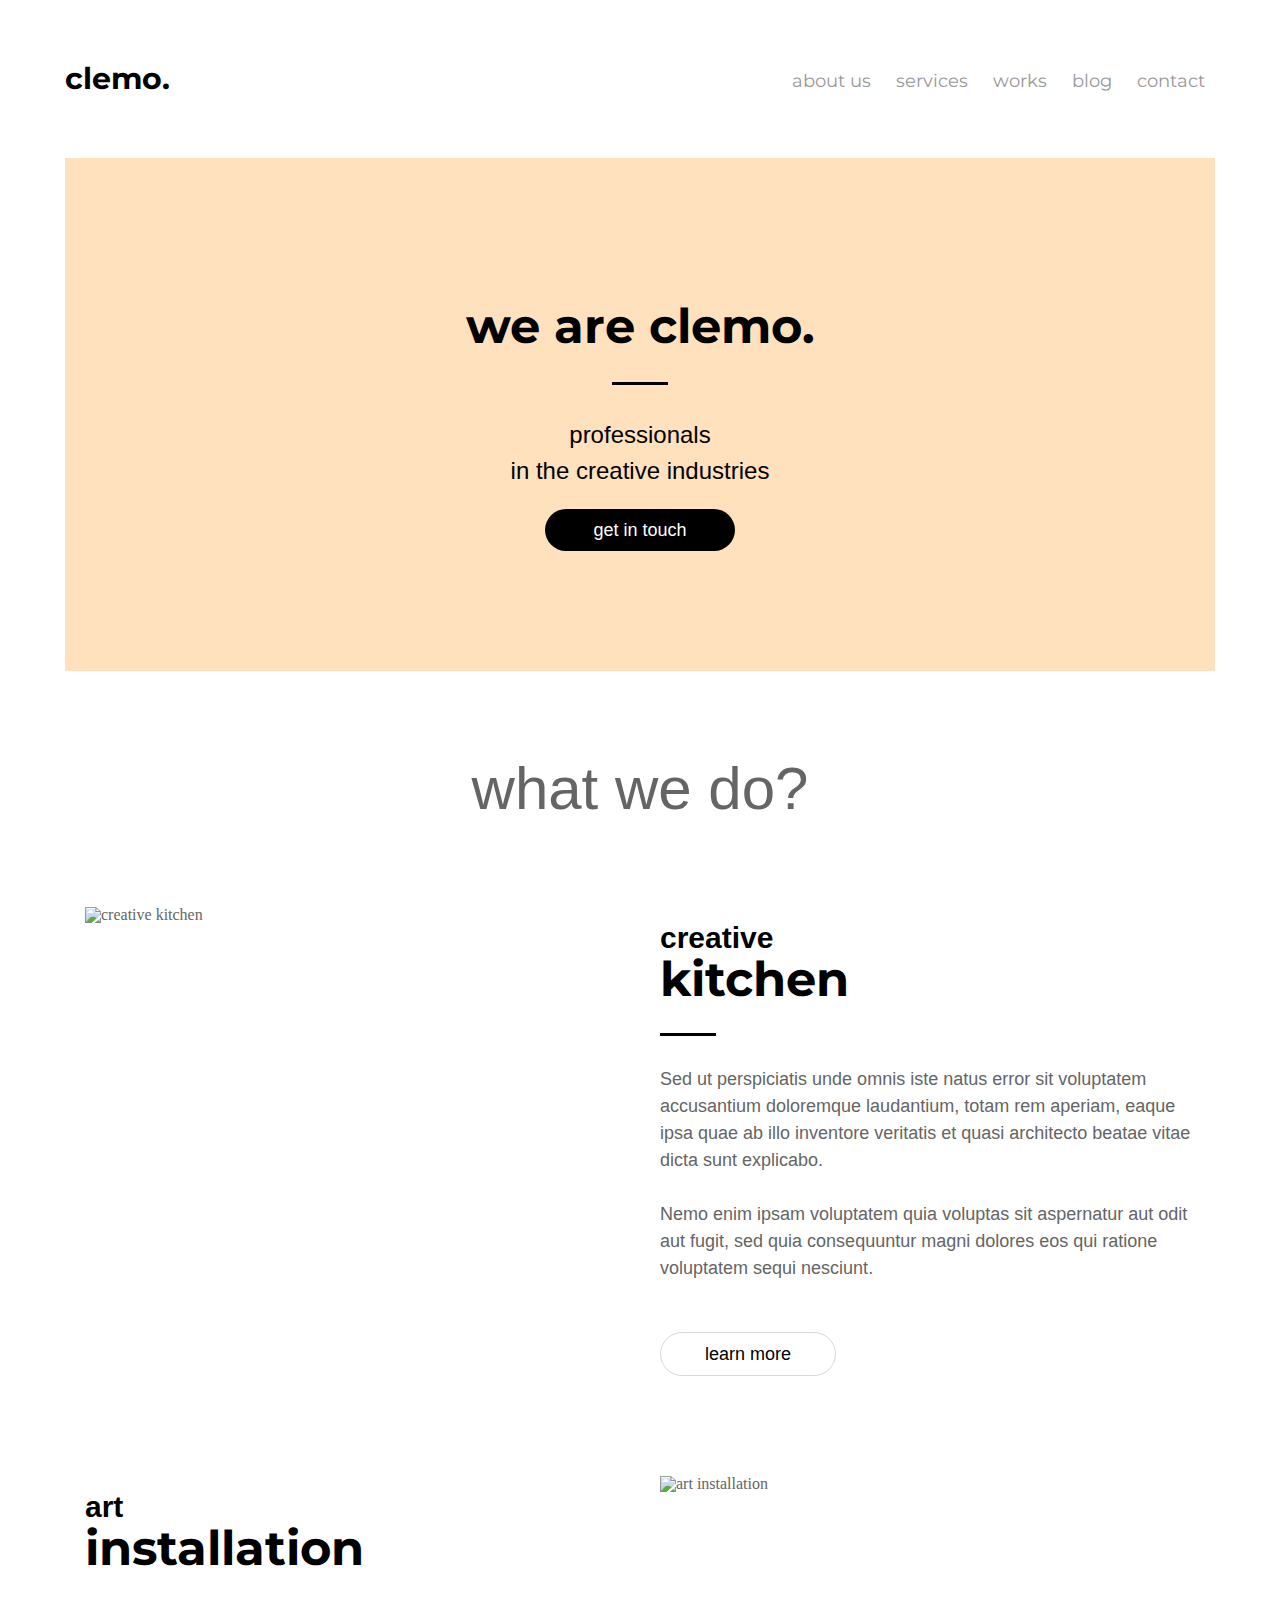
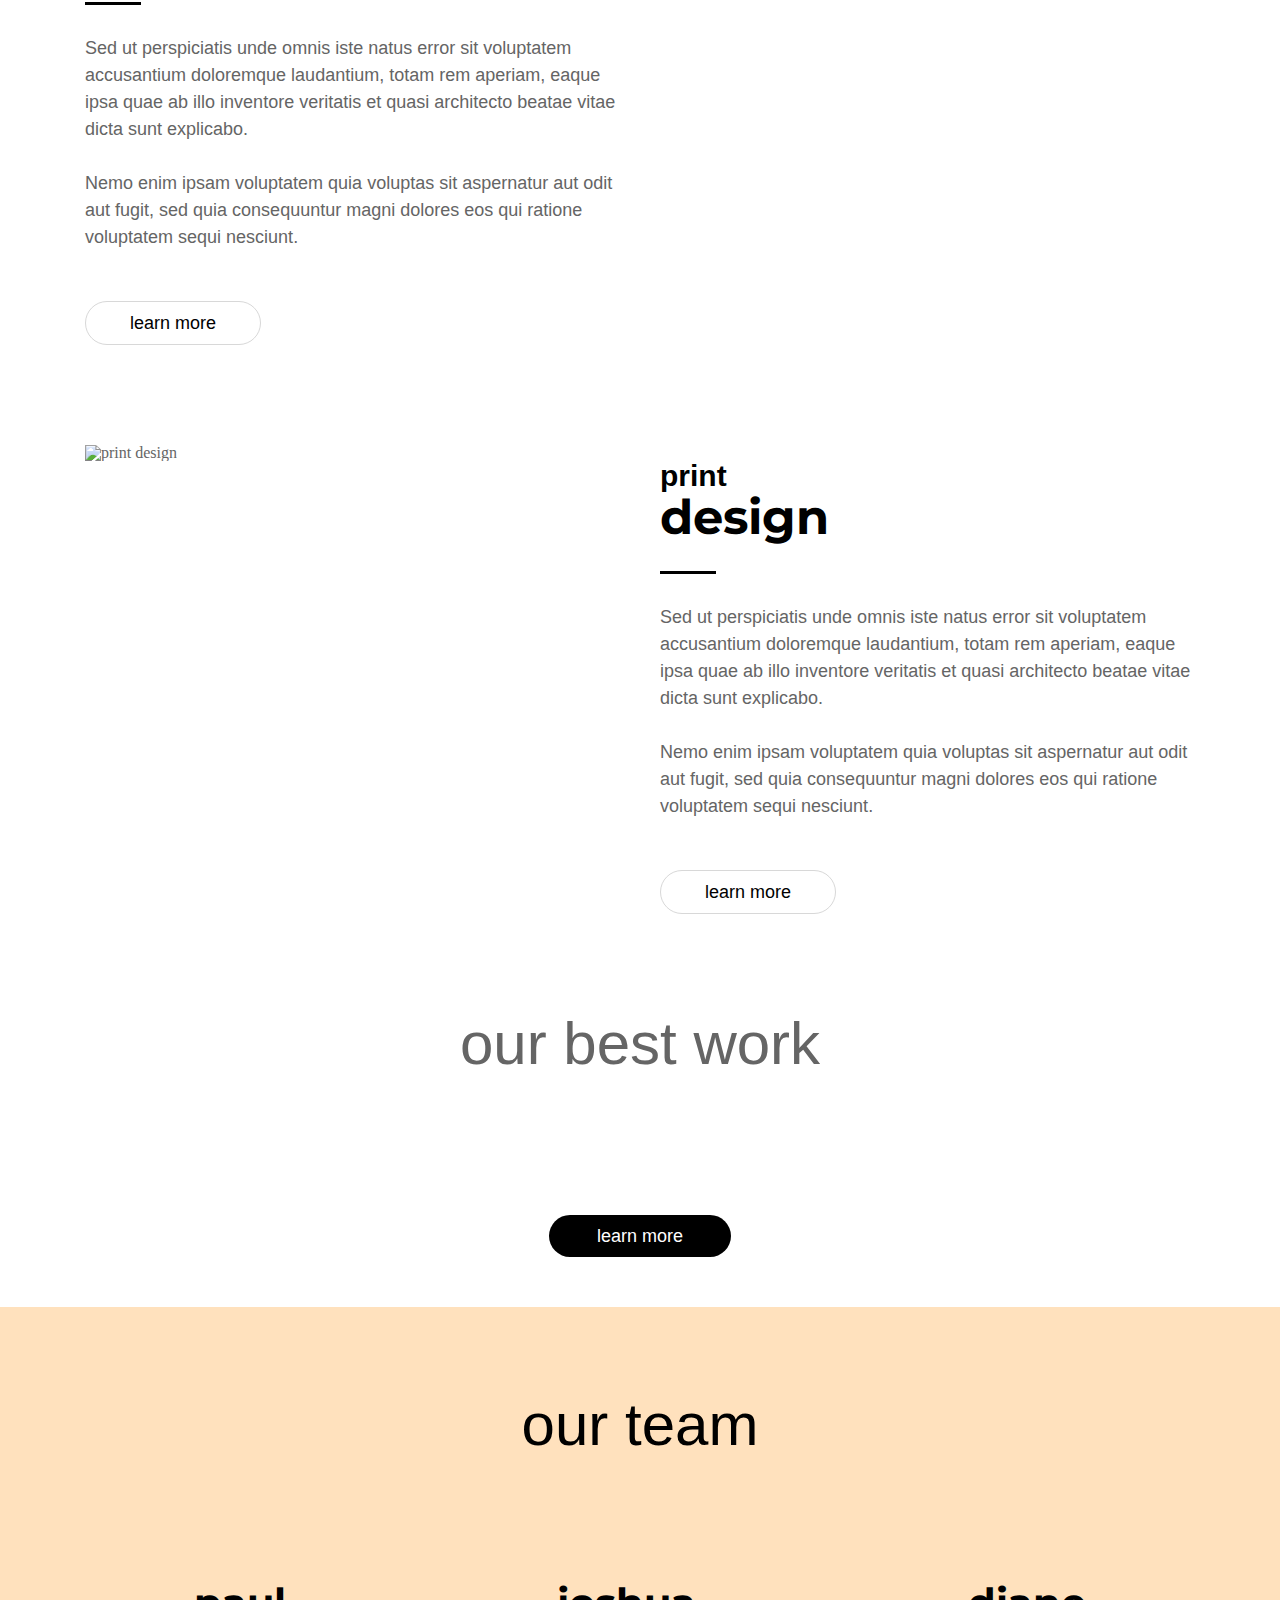
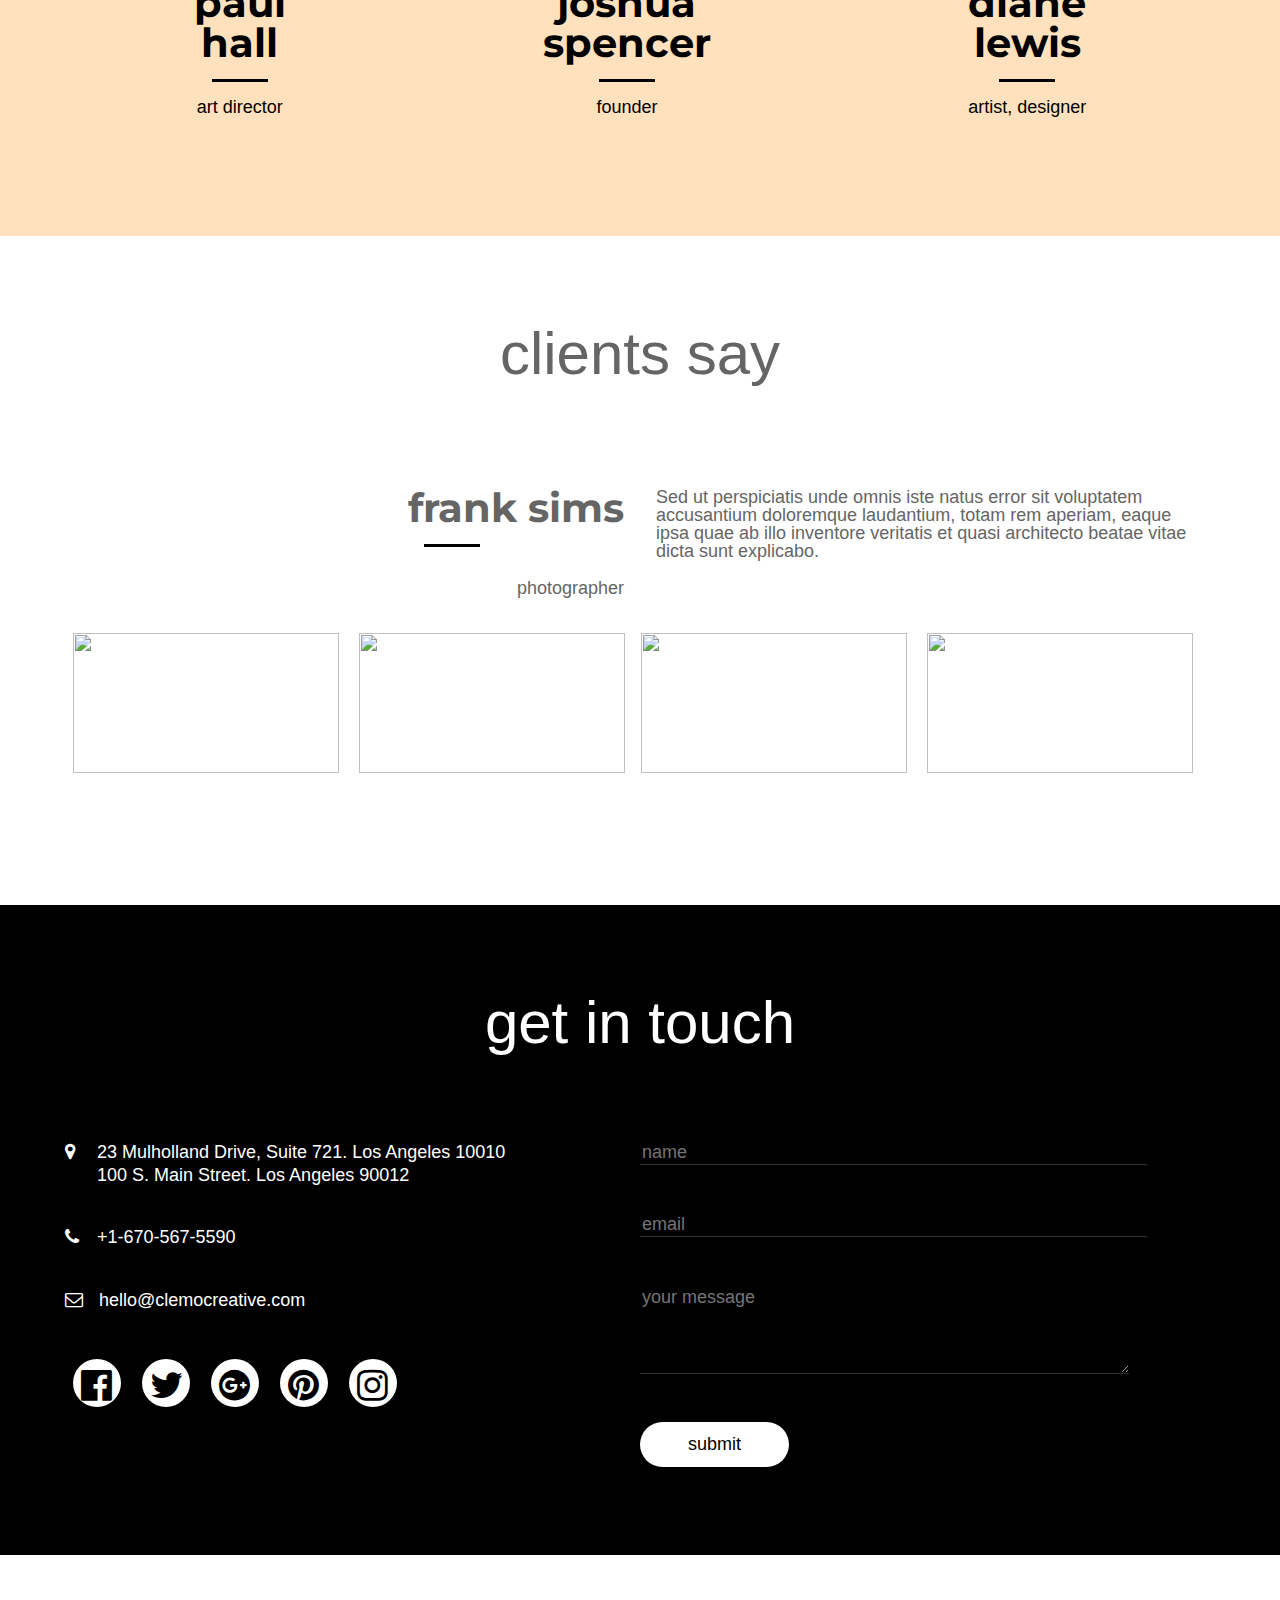
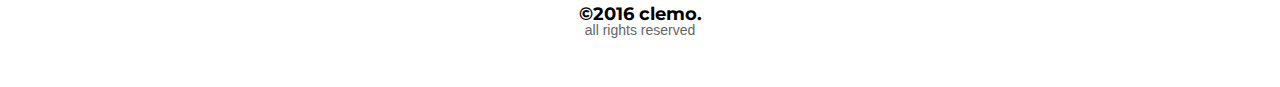
==== commit 8a758457: "add html and styles for works page" ====
--- a/index.html
+++ b/index.html
@@ -2,6 +2,11 @@
 <html>
   <head>
    <title>Clemo</title>
+   <meta name=”description” content=”Clemo is a powerful team of creative professionals who can help manage all aspects of design projects”>
+   <meta name="author" content="hannah jones">
+   <meta charset="utf-8">
+   <meta http-equiv="x-ua-compatible" content="ie=edge">
+   <meta name="viewport" content="width=device-width, initial-scale=1.0">
      <link rel="stylesheet" href="https://maxcdn.bootstrapcdn.com/font-awesome/4.6.3/css/font-awesome.min.css">
     <link rel="stylesheet" href="main.css">
   </head>
@@ -14,8 +19,8 @@
        <nav>
          <ul>
           <li><a href="about.html">about us</a></li>
-          <li><a href="#">services</a></li>
-          <li><a href="#">works</a></li>
+          <li><a href="services.html">services</a></li>
+          <li><a href="works.html">works</a></li>
           <li><a href="#">blog</a></li>
           <li><a href="#">contact</a></li>
         </ul>
@@ -79,7 +84,7 @@
         <img src="https://unsplash.it/364/590/?random" alt="">
       </div>
       </div>
-      <a href="">learn more</a>
+      <a href="" class="a-more-dark">learn more</a>
     </section>
     
 <!----------OUR TEAM SECTION----------------->
--- a/main.css
+++ b/main.css
@@ -1,3 +1,3 @@
-@import url(https://fonts.googleapis.com/css?family=Montserrat:400,700);@import url(http://allfont.net/allfont.css?fonts=montserrat-light);@import url(http://allfont.net/allfont.css?fonts=montserrat-hairline);/* line 17, C:/Users/Hannah/Desktop/GDI/main.scss */body{background:white;color:#656565;font-family:"Montserrat Light",arial;font-size:1.125rem}/* line 26, C:/Users/Hannah/Desktop/GDI/main.scss */.thin-hr{border:0;border-top:0.25px solid #d8d8d8}/* line 33, C:/Users/Hannah/Desktop/GDI/main.scss */.thick-hr{border:0;border-bottom:3px solid #d8d8d8}/* line 57, C:/Users/Hannah/Desktop/GDI/main.scss */html,body,div,span,applet,object,iframe,h1,h2,h3,h4,h5,h6,p,blockquote,pre,a,abbr,acronym,address,big,cite,code,del,dfn,em,img,ins,kbd,q,s,samp,small,strike,strong,sub,sup,tt,var,b,u,i,center,dl,dt,dd,ol,ul,li,fieldset,form,label,legend,table,caption,tbody,tfoot,thead,tr,th,td,article,aside,canvas,details,embed,figure,figcaption,footer,header,hgroup,menu,nav,output,ruby,section,summary,time,mark,audio,video{margin:0;padding:0;border:0;font-size:100%;font:inherit;vertical-align:baseline}/* line 67, C:/Users/Hannah/Desktop/GDI/main.scss */article,aside,details,figcaption,figure,footer,header,hgroup,menu,nav,section{display:block}/* line 70, C:/Users/Hannah/Desktop/GDI/main.scss */body{line-height:1}/* line 73, C:/Users/Hannah/Desktop/GDI/main.scss */ol,ul{list-style:none}/* line 76, C:/Users/Hannah/Desktop/GDI/main.scss */blockquote,q{quotes:none}/* line 80, C:/Users/Hannah/Desktop/GDI/main.scss */blockquote:before,blockquote:after,q:before,q:after{content:'';content:none}/* line 84, C:/Users/Hannah/Desktop/GDI/main.scss */table{border-collapse:collapse;border-spacing:0}/* line 93, C:/Users/Hannah/Desktop/GDI/main.scss */header{max-width:1150px;margin:4rem auto;text-align:center}/* line 97, C:/Users/Hannah/Desktop/GDI/main.scss */header:after{clear:both;content:"";display:table}@media (min-width: 768px){/* line 93, C:/Users/Hannah/Desktop/GDI/main.scss */header{text-align:left;max-width:1150px}}/* line 106, C:/Users/Hannah/Desktop/GDI/main.scss */header h1{font-family:"Montserrat",arial;font-size:1.875rem;font-weight:700;color:black;text-decoration:none}/* line 112, C:/Users/Hannah/Desktop/GDI/main.scss */header h1 a{color:black;text-decoration:none}@media (min-width: 768px){/* line 106, C:/Users/Hannah/Desktop/GDI/main.scss */header h1{float:left}}/* line 120, C:/Users/Hannah/Desktop/GDI/main.scss */header ul{font-family:"Montserrat",arial;font-size:1.125rem;list-style:none;margin-top:0.5rem}@media (min-width: 768px){/* line 120, C:/Users/Hannah/Desktop/GDI/main.scss */header ul{float:right;text-align:right}}/* line 130, C:/Users/Hannah/Desktop/GDI/main.scss */header li{display:inline}/* line 132, C:/Users/Hannah/Desktop/GDI/main.scss */header li a{padding:0 0.625rem;color:#989898;text-decoration:none}/* line 136, C:/Users/Hannah/Desktop/GDI/main.scss */header li a:hover{text-decoration:none;color:black}/* line 149, C:/Users/Hannah/Desktop/GDI/main.scss */footer .contact-info{background-color:black;padding:5.5rem 1rem;color:white}/* line 153, C:/Users/Hannah/Desktop/GDI/main.scss */footer .contact-info .wrapper{max-width:1150px;margin:0 auto}/* line 158, C:/Users/Hannah/Desktop/GDI/main.scss */footer .contact-info h2{font-family:"Montserrat Hairline",arial;font-size:3.750rem;text-align:center;margin-bottom:5.5rem}/* line 164, C:/Users/Hannah/Desktop/GDI/main.scss */footer .contact-info .contact-details{font-family:"Montserrat Light",arial;font-size:1.125rem;margin-bottom:3rem}@media (min-width: 768px){/* line 164, C:/Users/Hannah/Desktop/GDI/main.scss */footer .contact-info .contact-details{float:left;width:50%}}/* line 172, C:/Users/Hannah/Desktop/GDI/main.scss */footer .contact-info .contact-details p{text-indent:-1rem;margin-left:2rem;margin-bottom:2.5rem;line-height:1.25}/* line 177, C:/Users/Hannah/Desktop/GDI/main.scss */footer .contact-info .contact-details p i{margin-right:1rem}/* line 182, C:/Users/Hannah/Desktop/GDI/main.scss */footer .contact-info .contact-details li{display:inline-block}/* line 184, C:/Users/Hannah/Desktop/GDI/main.scss */footer .contact-info .contact-details li a{display:block;background-color:white;color:black;border-radius:100%;width:2rem;height:2rem;padding:.5rem;margin:.5rem}/* line 199, C:/Users/Hannah/Desktop/GDI/main.scss */footer .contact-info form:after{clear:both;content:"";display:table}@media (min-width: 768px){/* line 199, C:/Users/Hannah/Desktop/GDI/main.scss */footer .contact-info form:after{float:right;width:50%}}/* line 209, C:/Users/Hannah/Desktop/GDI/main.scss */footer .contact-info form input[type="text"]{background-color:black;color:white;display:block;border:none;border-bottom:0.0625rem solid #333333;margin-bottom:3rem;font-family:"Montserrat Light",arial;font-size:1.125rem}/* line 219, C:/Users/Hannah/Desktop/GDI/main.scss */footer .contact-info form textarea{display:block;background-color:black;color:white;border:none;border-bottom:0.0625rem solid #333333;margin-bottom:3rem;font-family:"Montserrat Light",arial;font-size:1.125rem}/* line 229, C:/Users/Hannah/Desktop/GDI/main.scss */footer .contact-info form input[type="submit"]{background-color:white;border:0 none;color:black;border-radius:1.5rem;display:block;padding:0.75rem 3rem;font-family:"Montserrat Light",arial;font-size:1.125rem}/* line 245, C:/Users/Hannah/Desktop/GDI/main.scss */.copyright{text-align:center;margin:3.125rem 1rem}/* line 248, C:/Users/Hannah/Desktop/GDI/main.scss */.copyright p{font-family:"Montserrat Light",arial;font-size:0.875rem;color:#656565}/* line 253, C:/Users/Hannah/Desktop/GDI/main.scss */.copyright p:first-child{font-family:"Montserrat",arial;font-weight:700;font-size:1.125rem;margin-bottom:0.3125;color:black}/* line 271, C:/Users/Hannah/Desktop/GDI/main.scss */.hero{background-color:#ffe1bd;color:black;max-width:1150px;margin:0 auto;width:100%;text-align:center;padding:9rem 0 6.25rem;font-family:"Montserrat Light",arial;font-size:1.5rem}/* line 281, C:/Users/Hannah/Desktop/GDI/main.scss */.hero h2{font-size:3rem;font-weight:700;font-family:"Montserrat",arial}/* line 285, C:/Users/Hannah/Desktop/GDI/main.scss */.hero h2:after{content:"";display:block;width:3.5rem;border-bottom:0.1875rem solid black;margin:2rem auto}/* line 294, C:/Users/Hannah/Desktop/GDI/main.scss */.hero p{line-height:1.5}/* line 297, C:/Users/Hannah/Desktop/GDI/main.scss */.hero a{background-color:black;color:white;text-decoration:none;display:inline-block;margin:1.25rem;padding:0.75rem 3rem;width:auto;border-radius:1.5rem;font-family:"Montserrat Light",arial;font-size:1.125rem}/* line 315, C:/Users/Hannah/Desktop/GDI/main.scss */.what-we-do h2{font-family:"Montserrat Hairline",arial;font-size:3.750rem;text-align:center;margin:5.5rem 0}/* line 322, C:/Users/Hannah/Desktop/GDI/main.scss */.what-we-do .wrapper{max-width:1150px;margin:0 auto 6.25rem}@media (min-width: 768px){/* line 325, C:/Users/Hannah/Desktop/GDI/main.scss */.what-we-do .wrapper:nth-child(odd){flex-direction:row-reverse}}@media (min-width: 768px){/* line 322, C:/Users/Hannah/Desktop/GDI/main.scss */.what-we-do .wrapper{display:flex}}/* line 333, C:/Users/Hannah/Desktop/GDI/main.scss */.what-we-do .wrapper div{margin:0 1.25rem}@media (min-width: 768px){/* line 333, C:/Users/Hannah/Desktop/GDI/main.scss */.what-we-do .wrapper div{width:50%}}/* line 341, C:/Users/Hannah/Desktop/GDI/main.scss */.what-we-do .wrapper img{width:100%;height:auto}/* line 347, C:/Users/Hannah/Desktop/GDI/main.scss */.what-we-do .wrapper h3{font-family:"Montserrat",arial;font-weight:700;font-size:3rem;margin-bottom:0.3125rem;color:black}/* line 353, C:/Users/Hannah/Desktop/GDI/main.scss */.what-we-do .wrapper h3:after{content:"";display:block;width:3.5rem;border-bottom:0.1875rem solid black;margin:1.875rem 0}/* line 360, C:/Users/Hannah/Desktop/GDI/main.scss */.what-we-do .wrapper h3 span{font-family:"Montserrat Light",arial;font-size:1.875rem;color:black}/* line 367, C:/Users/Hannah/Desktop/GDI/main.scss */.what-we-do .wrapper p{color:#656565;font-family:"Montserrat Light",arial;font-size:1.125rem;line-height:1.5}/* line 374, C:/Users/Hannah/Desktop/GDI/main.scss */.what-we-do .wrapper a{background-color:white;color:black;text-decoration:none;display:inline-block;padding:0.75rem 2.75rem;width:auto;border:0.0625rem solid #d8d8d8;border-radius:1.5rem;font-family:"Montserrat Light",arial;font-size:1.125rem;margin-top:3.125rem}/* line 393, C:/Users/Hannah/Desktop/GDI/main.scss */.best-work{max-width:1150px;margin:0 auto;text-align:center}/* line 397, C:/Users/Hannah/Desktop/GDI/main.scss */.best-work h2{font-family:"Montserrat Hairline",arial;font-size:3.750rem;text-align:center;margin:5.5rem 0}/* line 404, C:/Users/Hannah/Desktop/GDI/main.scss */.best-work .wrapper img{width:100%;height:auto;margin-bottom:1rem}/* line 409, C:/Users/Hannah/Desktop/GDI/main.scss */.best-work .wrapper div{margin:0 1rem}@media (min-width: 768px){/* line 409, C:/Users/Hannah/Desktop/GDI/main.scss */.best-work .wrapper div{display:inline-block;max-width:30.5%;margin:1rem 0.5rem}}/* line 418, C:/Users/Hannah/Desktop/GDI/main.scss */.best-work a{background-color:black;color:white;text-decoration:none;display:inline-block;padding:0.75rem 3rem;width:auto;border-radius:1.5rem;font-family:"Montserrat Light",arial;font-size:1.125rem;margin:1.125rem 0 3.125rem}/* line 434, C:/Users/Hannah/Desktop/GDI/main.scss */.our-team{background-color:#ffe1bd;color:black;margin:0 auto;width:100%;text-align:center;padding:5.5rem 0;font-family:"Montserrat Light",arial;font-size:1.5rem}/* line 443, C:/Users/Hannah/Desktop/GDI/main.scss */.our-team h2{font-family:"Montserrat Hairline",arial;font-size:3.750rem;text-align:center;margin-bottom:5.5rem}/* line 449, C:/Users/Hannah/Desktop/GDI/main.scss */.our-team div{margin:auto}/* line 452, C:/Users/Hannah/Desktop/GDI/main.scss */.our-team .wrapper{max-width:1150px;margin:0 auto}@media (min-width: 768px){/* line 452, C:/Users/Hannah/Desktop/GDI/main.scss */.our-team .wrapper{display:flex}}/* line 459, C:/Users/Hannah/Desktop/GDI/main.scss */.our-team .wrapper h3{font-size:2.5rem;font-weight:700;font-family:"Montserrat",arial;margin:1rem}/* line 464, C:/Users/Hannah/Desktop/GDI/main.scss */.our-team .wrapper h3:after{content:"";display:block;width:3.5rem;border-bottom:0.1875rem solid black;margin:1rem auto}/* line 472, C:/Users/Hannah/Desktop/GDI/main.scss */.our-team .wrapper p{font-family:"Montserrat Light",arial;font-size:1.125rem;margin-bottom:2rem}/* line 477, C:/Users/Hannah/Desktop/GDI/main.scss */.our-team .wrapper img{border-radius:100%}/* line 485, C:/Users/Hannah/Desktop/GDI/main.scss */.clients-say{max-width:1150px;margin:0 auto}/* line 488, C:/Users/Hannah/Desktop/GDI/main.scss */.clients-say .wrapper{max-width:1150px;margin:0 auto}@media (min-width: 768px){/* line 488, C:/Users/Hannah/Desktop/GDI/main.scss */.clients-say .wrapper{display:flex;flex-direction:row-reverse}}@media (min-width: 768px){/* line 495, C:/Users/Hannah/Desktop/GDI/main.scss */.clients-say .wrapper div{max-width:50%}}/* line 501, C:/Users/Hannah/Desktop/GDI/main.scss */.clients-say h2{font-family:"Montserrat Hairline",arial;font-size:3.750rem;text-align:center;margin:5.5rem}/* line 508, C:/Users/Hannah/Desktop/GDI/main.scss */.clients-say .testimonial-text p{font-family:"Montserrat Light",arial;font-size:1.125rem;color:#656565;margin:1rem}/* line 515, C:/Users/Hannah/Desktop/GDI/main.scss */.clients-say .testimonial-person{text-align:right}/* line 517, C:/Users/Hannah/Desktop/GDI/main.scss */.clients-say .testimonial-person h3{font-size:2.5rem;font-weight:700;font-family:"Montserrat",arial;margin:1rem}/* line 522, C:/Users/Hannah/Desktop/GDI/main.scss */.clients-say .testimonial-person h3:after{content:"";display:block;width:3.5rem;border-bottom:0.1875rem solid black;margin:1rem;position:absolute;right:0}@media (min-width: 768px){/* line 522, C:/Users/Hannah/Desktop/GDI/main.scss */.clients-say .testimonial-person h3:after{position:sticky;right:50%}}/* line 537, C:/Users/Hannah/Desktop/GDI/main.scss */.clients-say .testimonial-person p{font-family:"Montserrat Light",arial;font-size:1.125rem;margin:2rem 1rem}/* line 544, C:/Users/Hannah/Desktop/GDI/main.scss */.clients-say .img-wrapper{margin:0 auto 8rem}@media (min-width: 768px){/* line 544, C:/Users/Hannah/Desktop/GDI/main.scss */.clients-say .img-wrapper{display:flex}}/* line 549, C:/Users/Hannah/Desktop/GDI/main.scss */.clients-say .img-wrapper .left-photos{text-align:right}/* line 553, C:/Users/Hannah/Desktop/GDI/main.scss */.clients-say .img-wrapper div{display:inline-block;max-width:49%;height:auto}@media (min-width: 768px){/* line 553, C:/Users/Hannah/Desktop/GDI/main.scss */.clients-say .img-wrapper div{max-width:100%}}/* line 562, C:/Users/Hannah/Desktop/GDI/main.scss */.clients-say .img-wrapper img{margin:0.25rem 0.5rem;width:98%;height:auto}@media (min-width: 768px){/* line 562, C:/Users/Hannah/Desktop/GDI/main.scss */.clients-say .img-wrapper img{width:266px;height:140px}}/* line 587, C:/Users/Hannah/Desktop/GDI/main.scss */.about-us h2{font-family:"Montserrat Hairline",arial;font-size:3.750rem;text-align:center;margin:5.5rem 0}/* line 594, C:/Users/Hannah/Desktop/GDI/main.scss */.about-us .wrapper{max-width:1150px;margin:0 auto 6.25rem}@media (min-width: 768px){/* line 597, C:/Users/Hannah/Desktop/GDI/main.scss */.about-us .wrapper:nth-child(odd){flex-direction:row-reverse}}@media (min-width: 768px){/* line 594, C:/Users/Hannah/Desktop/GDI/main.scss */.about-us .wrapper{display:flex}}/* line 605, C:/Users/Hannah/Desktop/GDI/main.scss */.about-us .wrapper div{margin:0 1rem}@media (min-width: 768px){/* line 605, C:/Users/Hannah/Desktop/GDI/main.scss */.about-us .wrapper div{width:50%}}@media (min-width: 768px){/* line 611, C:/Users/Hannah/Desktop/GDI/main.scss */.about-us .wrapper .shift-right{margin-left:4rem}}/* line 616, C:/Users/Hannah/Desktop/GDI/main.scss */.about-us .wrapper img{width:100%;height:auto;margin-bottom:3.125rem}/* line 621, C:/Users/Hannah/Desktop/GDI/main.scss */.about-us .wrapper h3{font-family:"Montserrat",arial;font-weight:700;font-size:3rem;color:black;margin-bottom:3.125rem}/* line 627, C:/Users/Hannah/Desktop/GDI/main.scss */.about-us .wrapper h3:before{content:"";display:block;width:3.5rem;border-bottom:0.1875rem solid black;margin-bottom:3.125rem}/* line 635, C:/Users/Hannah/Desktop/GDI/main.scss */.about-us .wrapper p{color:#656565;font-family:"Montserrat Light",arial;font-size:1.125rem;line-height:1.5;margin-bottom:3.125rem}/* line 641, C:/Users/Hannah/Desktop/GDI/main.scss */.about-us .wrapper p:before{content:"";display:block;width:3.5rem;border-bottom:0.1875rem solid black;margin-bottom:3.125rem}/* line 649, C:/Users/Hannah/Desktop/GDI/main.scss */.about-us .wrapper a{background-color:white;color:black;text-decoration:none;display:inline-block;padding:0.75rem 2.75rem;width:auto;border:0.0625rem solid #d8d8d8;border-radius:1.5rem;font-family:"Montserrat Light",arial;font-size:1.125rem;margin-top:3.125rem}/* line 668, C:/Users/Hannah/Desktop/GDI/main.scss */.counts{color:black;margin:0 auto;width:100%;text-align:center;padding:5.5rem 0;font-family:"Montserrat Light",arial;font-size:1.5rem}/* line 676, C:/Users/Hannah/Desktop/GDI/main.scss */.counts .wrapper{max-width:1150px;margin:0 auto}/* line 679, C:/Users/Hannah/Desktop/GDI/main.scss */.counts .wrapper div{max-width:380px;width:30%;display:inline-block}/* line 684, C:/Users/Hannah/Desktop/GDI/main.scss */.counts .wrapper h3{font-size:2.5rem;font-weight:700;font-family:"Montserrat",arial;margin:1rem}/* line 689, C:/Users/Hannah/Desktop/GDI/main.scss */.counts .wrapper h3:after{content:"";display:block;width:3.5rem;border-bottom:0.1875rem solid black;margin:1rem auto}/* line 697, C:/Users/Hannah/Desktop/GDI/main.scss */.counts .wrapper p{font-family:"Montserrat Light",arial;font-size:1.125rem;margin-bottom:2rem}
+@import url(https://fonts.googleapis.com/css?family=Montserrat:400,700);@import url(http://allfont.net/allfont.css?fonts=montserrat-light);@import url(http://allfont.net/allfont.css?fonts=montserrat-hairline);/* line 25, C:/Users/Hannah/Desktop/GDI/main.scss */body{background:white;color:#656565;font-family:"Montserrat Light",arial;font-size:1.125rem}/* line 34, C:/Users/Hannah/Desktop/GDI/main.scss */.thin-hr{border:0;border-top:0.25px solid #d8d8d8}/* line 39, C:/Users/Hannah/Desktop/GDI/main.scss */.thick-hr{border:0;border-bottom:3px solid #d8d8d8}/* line 64, C:/Users/Hannah/Desktop/GDI/main.scss */html,body,div,span,applet,object,iframe,h1,h2,h3,h4,h5,h6,p,blockquote,pre,a,abbr,acronym,address,big,cite,code,del,dfn,em,img,ins,kbd,q,s,samp,small,strike,strong,sub,sup,tt,var,b,u,i,center,dl,dt,dd,ol,ul,li,fieldset,form,label,legend,table,caption,tbody,tfoot,thead,tr,th,td,article,aside,canvas,details,embed,figure,figcaption,footer,header,hgroup,menu,nav,output,ruby,section,summary,time,mark,audio,video{margin:0;padding:0;border:0;font-size:100%;font:inherit;vertical-align:baseline}/* line 74, C:/Users/Hannah/Desktop/GDI/main.scss */article,aside,details,figcaption,figure,footer,header,hgroup,menu,nav,section{display:block}/* line 77, C:/Users/Hannah/Desktop/GDI/main.scss */body{line-height:1}/* line 80, C:/Users/Hannah/Desktop/GDI/main.scss */ol,ul{list-style:none}/* line 83, C:/Users/Hannah/Desktop/GDI/main.scss */blockquote,q{quotes:none}/* line 87, C:/Users/Hannah/Desktop/GDI/main.scss */blockquote:before,blockquote:after,q:before,q:after{content:'';content:none}/* line 91, C:/Users/Hannah/Desktop/GDI/main.scss */table{border-collapse:collapse;border-spacing:0}/* line 100, C:/Users/Hannah/Desktop/GDI/main.scss */header{max-width:1150px;margin:4rem auto;text-align:center}/* line 104, C:/Users/Hannah/Desktop/GDI/main.scss */header:after{clear:both;content:"";display:table}@media (min-width: 768px){/* line 100, C:/Users/Hannah/Desktop/GDI/main.scss */header{text-align:left;max-width:1150px}}/* line 113, C:/Users/Hannah/Desktop/GDI/main.scss */header h1{font-family:"Montserrat",arial;font-size:1.875rem;font-weight:700;color:black;text-decoration:none}/* line 119, C:/Users/Hannah/Desktop/GDI/main.scss */header h1 a{color:black;text-decoration:none}@media (min-width: 768px){/* line 113, C:/Users/Hannah/Desktop/GDI/main.scss */header h1{float:left}}/* line 127, C:/Users/Hannah/Desktop/GDI/main.scss */header ul{font-family:"Montserrat",arial;font-size:1.125rem;list-style:none;margin-top:0.5rem}@media (min-width: 768px){/* line 127, C:/Users/Hannah/Desktop/GDI/main.scss */header ul{float:right;text-align:right}}/* line 137, C:/Users/Hannah/Desktop/GDI/main.scss */header li{display:inline}/* line 139, C:/Users/Hannah/Desktop/GDI/main.scss */header li a{padding:0 0.625rem;color:#989898;text-decoration:none}/* line 143, C:/Users/Hannah/Desktop/GDI/main.scss */header li a:hover{text-decoration:none;color:black}/* line 156, C:/Users/Hannah/Desktop/GDI/main.scss */footer .contact-info{background-color:black;padding:5.5rem 1rem;color:white}/* line 160, C:/Users/Hannah/Desktop/GDI/main.scss */footer .contact-info .wrapper{max-width:1150px;margin:0 auto}/* line 165, C:/Users/Hannah/Desktop/GDI/main.scss */footer .contact-info h2{font-family:"Montserrat Hairline",arial;font-size:3.750rem;text-align:center;margin-bottom:5.5rem}/* line 171, C:/Users/Hannah/Desktop/GDI/main.scss */footer .contact-info .contact-details{font-family:"Montserrat Light",arial;font-size:1.125rem;margin-bottom:3rem}@media (min-width: 768px){/* line 171, C:/Users/Hannah/Desktop/GDI/main.scss */footer .contact-info .contact-details{float:left;width:50%}}/* line 179, C:/Users/Hannah/Desktop/GDI/main.scss */footer .contact-info .contact-details p{text-indent:-1rem;margin-left:2rem;margin-bottom:2.5rem;line-height:1.25}/* line 184, C:/Users/Hannah/Desktop/GDI/main.scss */footer .contact-info .contact-details p i{margin-right:1rem}/* line 189, C:/Users/Hannah/Desktop/GDI/main.scss */footer .contact-info .contact-details li{display:inline-block}/* line 191, C:/Users/Hannah/Desktop/GDI/main.scss */footer .contact-info .contact-details li a{display:block;background-color:white;color:black;border-radius:100%;width:2rem;height:2rem;padding:.5rem;margin:.5rem}/* line 206, C:/Users/Hannah/Desktop/GDI/main.scss */footer .contact-info form:after{clear:both;content:"";display:table}@media (min-width: 768px){/* line 206, C:/Users/Hannah/Desktop/GDI/main.scss */footer .contact-info form:after{float:right;width:50%}}/* line 216, C:/Users/Hannah/Desktop/GDI/main.scss */footer .contact-info form input[type="text"]{background-color:black;color:white;display:block;border:none;border-bottom:0.0625rem solid #333333;margin-bottom:3rem;font-family:"Montserrat Light",arial;font-size:1.125rem}/* line 226, C:/Users/Hannah/Desktop/GDI/main.scss */footer .contact-info form textarea{display:block;background-color:black;color:white;border:none;border-bottom:0.0625rem solid #333333;margin-bottom:3rem;font-family:"Montserrat Light",arial;font-size:1.125rem}/* line 236, C:/Users/Hannah/Desktop/GDI/main.scss */footer .contact-info form input[type="submit"]{background-color:white;border:0 none;color:black;border-radius:1.5rem;display:block;padding:0.75rem 3rem;font-family:"Montserrat Light",arial;font-size:1.125rem}/* line 252, C:/Users/Hannah/Desktop/GDI/main.scss */.copyright{text-align:center;margin:3.125rem 1rem}/* line 255, C:/Users/Hannah/Desktop/GDI/main.scss */.copyright p{font-family:"Montserrat Light",arial;font-size:0.875rem;color:#656565}/* line 260, C:/Users/Hannah/Desktop/GDI/main.scss */.copyright p:first-child{font-family:"Montserrat",arial;font-weight:700;font-size:1.125rem;margin-bottom:0.3125;color:black}/* line 278, C:/Users/Hannah/Desktop/GDI/main.scss */.hero{background-color:#ffe1bd;color:black;max-width:1150px;margin:0 auto;width:100%;text-align:center;padding:9rem 0 6.25rem;font-family:"Montserrat Light",arial;font-size:1.5rem}/* line 288, C:/Users/Hannah/Desktop/GDI/main.scss */.hero h2{font-size:3rem;font-weight:700;font-family:"Montserrat",arial}/* line 292, C:/Users/Hannah/Desktop/GDI/main.scss */.hero h2:after{content:"";display:block;width:3.5rem;border-bottom:0.1875rem solid black;margin:2rem auto}/* line 296, C:/Users/Hannah/Desktop/GDI/main.scss */.hero p{line-height:1.5}/* line 299, C:/Users/Hannah/Desktop/GDI/main.scss */.hero a{background-color:black;color:white;text-decoration:none;display:inline-block;margin:1.25rem;padding:0.75rem 3rem;width:auto;border-radius:1.5rem;font-family:"Montserrat Light",arial;font-size:1.125rem}/* line 317, C:/Users/Hannah/Desktop/GDI/main.scss */.what-we-do h2,.services h2{font-family:"Montserrat Hairline",arial;font-size:3.750rem;text-align:center;margin:5.5rem 0}/* line 324, C:/Users/Hannah/Desktop/GDI/main.scss */.what-we-do .wrapper,.services .wrapper{max-width:1150px;margin:0 auto 6.25rem}@media (min-width: 768px){/* line 327, C:/Users/Hannah/Desktop/GDI/main.scss */.what-we-do .wrapper:nth-child(odd),.services .wrapper:nth-child(odd){flex-direction:row-reverse}}@media (min-width: 768px){/* line 324, C:/Users/Hannah/Desktop/GDI/main.scss */.what-we-do .wrapper,.services .wrapper{display:flex}}/* line 335, C:/Users/Hannah/Desktop/GDI/main.scss */.what-we-do .wrapper div,.services .wrapper div{margin:0 1.25rem}@media (min-width: 768px){/* line 335, C:/Users/Hannah/Desktop/GDI/main.scss */.what-we-do .wrapper div,.services .wrapper div{width:50%}}/* line 343, C:/Users/Hannah/Desktop/GDI/main.scss */.what-we-do .wrapper img,.services .wrapper img{width:100%;height:auto}/* line 349, C:/Users/Hannah/Desktop/GDI/main.scss */.what-we-do .wrapper h3,.services .wrapper h3{font-family:"Montserrat",arial;font-weight:700;font-size:3rem;margin-bottom:0.3125rem;color:black}/* line 355, C:/Users/Hannah/Desktop/GDI/main.scss */.what-we-do .wrapper h3:after,.services .wrapper h3:after{content:"";display:block;width:3.5rem;border-bottom:0.1875rem solid black;margin:1.875rem 0}/* line 358, C:/Users/Hannah/Desktop/GDI/main.scss */.what-we-do .wrapper h3 span,.services .wrapper h3 span{font-family:"Montserrat Light",arial;font-size:1.875rem;color:black}/* line 365, C:/Users/Hannah/Desktop/GDI/main.scss */.what-we-do .wrapper p,.services .wrapper p{color:#656565;font-family:"Montserrat Light",arial;font-size:1.125rem;line-height:1.5}/* line 372, C:/Users/Hannah/Desktop/GDI/main.scss */.what-we-do .wrapper a,.services .wrapper a{background-color:white;color:black;text-decoration:none;display:inline-block;padding:0.75rem 2.75rem;width:auto;border:0.0625rem solid #d8d8d8;border-radius:1.5rem;font-family:"Montserrat Light",arial;font-size:1.125rem;margin-top:3.125rem}/* line 391, C:/Users/Hannah/Desktop/GDI/main.scss */.best-work,.works{max-width:1150px;margin:0 auto;text-align:center}/* line 395, C:/Users/Hannah/Desktop/GDI/main.scss */.best-work h2,.works h2{font-family:"Montserrat Hairline",arial;font-size:3.750rem;text-align:center;margin:5.5rem 0}/* line 402, C:/Users/Hannah/Desktop/GDI/main.scss */.best-work .wrapper img,.works .wrapper img{width:100%;height:auto;margin-bottom:1rem}/* line 407, C:/Users/Hannah/Desktop/GDI/main.scss */.best-work .wrapper div,.works .wrapper div{margin:0 1rem}@media (min-width: 768px){/* line 407, C:/Users/Hannah/Desktop/GDI/main.scss */.best-work .wrapper div,.works .wrapper div{display:inline-block;max-width:30.5%;margin:0 0.5rem}}/* line 416, C:/Users/Hannah/Desktop/GDI/main.scss */.best-work .a-more-dark,.works .a-more-dark{background-color:black;color:white;text-decoration:none;display:inline-block;padding:0.75rem 3rem;width:auto;border-radius:1.5rem;font-family:"Montserrat Light",arial;font-size:1.125rem;margin:2.125rem 0 3.125rem}/* line 432, C:/Users/Hannah/Desktop/GDI/main.scss */.our-team{background-color:#ffe1bd;color:black;margin:0 auto;width:100%;text-align:center;padding:5.5rem 0;font-family:"Montserrat Light",arial;font-size:1.5rem}/* line 441, C:/Users/Hannah/Desktop/GDI/main.scss */.our-team h2{font-family:"Montserrat Hairline",arial;font-size:3.750rem;text-align:center;margin-bottom:5.5rem}/* line 447, C:/Users/Hannah/Desktop/GDI/main.scss */.our-team div{margin:auto}/* line 450, C:/Users/Hannah/Desktop/GDI/main.scss */.our-team .wrapper{max-width:1150px;margin:0 auto}@media (min-width: 768px){/* line 450, C:/Users/Hannah/Desktop/GDI/main.scss */.our-team .wrapper{display:flex}}/* line 457, C:/Users/Hannah/Desktop/GDI/main.scss */.our-team .wrapper h3{font-size:2.5rem;font-weight:700;font-family:"Montserrat",arial;margin:1rem}/* line 462, C:/Users/Hannah/Desktop/GDI/main.scss */.our-team .wrapper h3:after{content:"";display:block;width:3.5rem;border-bottom:0.1875rem solid black;margin:1rem auto}/* line 466, C:/Users/Hannah/Desktop/GDI/main.scss */.our-team .wrapper p{font-family:"Montserrat Light",arial;font-size:1.125rem;margin-bottom:2rem}/* line 471, C:/Users/Hannah/Desktop/GDI/main.scss */.our-team .wrapper img{border-radius:100%}/* line 479, C:/Users/Hannah/Desktop/GDI/main.scss */.clients-say{max-width:1150px;margin:0 auto}/* line 482, C:/Users/Hannah/Desktop/GDI/main.scss */.clients-say .wrapper{max-width:1150px;margin:0 auto}@media (min-width: 768px){/* line 482, C:/Users/Hannah/Desktop/GDI/main.scss */.clients-say .wrapper{display:flex;flex-direction:row-reverse}}@media (min-width: 768px){/* line 489, C:/Users/Hannah/Desktop/GDI/main.scss */.clients-say .wrapper div{max-width:50%}}/* line 495, C:/Users/Hannah/Desktop/GDI/main.scss */.clients-say h2{font-family:"Montserrat Hairline",arial;font-size:3.750rem;text-align:center;margin:5.5rem}/* line 502, C:/Users/Hannah/Desktop/GDI/main.scss */.clients-say .testimonial-text p{font-family:"Montserrat Light",arial;font-size:1.125rem;color:#656565;margin:1rem}/* line 509, C:/Users/Hannah/Desktop/GDI/main.scss */.clients-say .testimonial-person{text-align:right}/* line 511, C:/Users/Hannah/Desktop/GDI/main.scss */.clients-say .testimonial-person h3{font-size:2.5rem;font-weight:700;font-family:"Montserrat",arial;margin:1rem}/* line 516, C:/Users/Hannah/Desktop/GDI/main.scss */.clients-say .testimonial-person h3:after{content:"";display:block;width:3.5rem;border-bottom:0.1875rem solid black;margin:1rem;position:absolute;right:0}@media (min-width: 768px){/* line 516, C:/Users/Hannah/Desktop/GDI/main.scss */.clients-say .testimonial-person h3:after{position:sticky;right:50%}}/* line 527, C:/Users/Hannah/Desktop/GDI/main.scss */.clients-say .testimonial-person p{font-family:"Montserrat Light",arial;font-size:1.125rem;margin:2rem 1rem}/* line 534, C:/Users/Hannah/Desktop/GDI/main.scss */.clients-say .img-wrapper{margin:0 auto 8rem}@media (min-width: 768px){/* line 534, C:/Users/Hannah/Desktop/GDI/main.scss */.clients-say .img-wrapper{display:flex}}/* line 539, C:/Users/Hannah/Desktop/GDI/main.scss */.clients-say .img-wrapper .left-photos{text-align:right}/* line 543, C:/Users/Hannah/Desktop/GDI/main.scss */.clients-say .img-wrapper div{display:inline-block;max-width:49%;height:auto}@media (min-width: 768px){/* line 543, C:/Users/Hannah/Desktop/GDI/main.scss */.clients-say .img-wrapper div{max-width:100%}}/* line 552, C:/Users/Hannah/Desktop/GDI/main.scss */.clients-say .img-wrapper img{margin:0.25rem 0.5rem;width:98%;height:auto}@media (min-width: 768px){/* line 552, C:/Users/Hannah/Desktop/GDI/main.scss */.clients-say .img-wrapper img{width:266px;height:140px}}/* line 577, C:/Users/Hannah/Desktop/GDI/main.scss */.about-us h2{font-family:"Montserrat Hairline",arial;font-size:3.750rem;text-align:center;margin:5.5rem 0}/* line 584, C:/Users/Hannah/Desktop/GDI/main.scss */.about-us .wrapper{max-width:1150px;margin:0 auto 6.25rem}@media (min-width: 768px){/* line 587, C:/Users/Hannah/Desktop/GDI/main.scss */.about-us .wrapper:nth-child(odd){flex-direction:row-reverse}}@media (min-width: 768px){/* line 584, C:/Users/Hannah/Desktop/GDI/main.scss */.about-us .wrapper{display:flex}}/* line 595, C:/Users/Hannah/Desktop/GDI/main.scss */.about-us .wrapper div{margin:0 1rem}@media (min-width: 768px){/* line 595, C:/Users/Hannah/Desktop/GDI/main.scss */.about-us .wrapper div{width:50%}}@media (min-width: 768px){/* line 601, C:/Users/Hannah/Desktop/GDI/main.scss */.about-us .wrapper .shift-right{margin-left:4rem}}/* line 606, C:/Users/Hannah/Desktop/GDI/main.scss */.about-us .wrapper img{width:100%;height:auto;margin-bottom:3.125rem}/* line 611, C:/Users/Hannah/Desktop/GDI/main.scss */.about-us .wrapper h3{font-family:"Montserrat",arial;font-weight:700;font-size:3rem;color:black;margin-bottom:3.125rem}/* line 617, C:/Users/Hannah/Desktop/GDI/main.scss */.about-us .wrapper h3:before{content:"";display:block;width:3.5rem;border-bottom:0.1875rem solid black;margin:0 0 3.125rem}/* line 621, C:/Users/Hannah/Desktop/GDI/main.scss */.about-us .wrapper p{color:#656565;font-family:"Montserrat Light",arial;font-size:1.125rem;line-height:1.5;margin-bottom:3.125rem}/* line 627, C:/Users/Hannah/Desktop/GDI/main.scss */.about-us .wrapper p:before{content:"";display:block;width:3.5rem;border-bottom:0.1875rem solid black;margin:0 0 3.125rem}/* line 631, C:/Users/Hannah/Desktop/GDI/main.scss */.about-us .wrapper a{background-color:white;color:black;text-decoration:none;display:inline-block;padding:0.75rem 2.75rem;width:auto;border:0.0625rem solid #d8d8d8;border-radius:1.5rem;font-family:"Montserrat Light",arial;font-size:1.125rem;margin-top:3.125rem}/* line 652, C:/Users/Hannah/Desktop/GDI/main.scss */.counts{color:black;margin:0 auto;width:100%;text-align:center;padding:5.5rem 0;font-family:"Montserrat Light",arial;font-size:1.5rem}/* line 660, C:/Users/Hannah/Desktop/GDI/main.scss */.counts .wrapper{max-width:1150px;margin:0 auto}/* line 663, C:/Users/Hannah/Desktop/GDI/main.scss */.counts .wrapper div{max-width:380px;width:30%;display:inline-block}/* line 668, C:/Users/Hannah/Desktop/GDI/main.scss */.counts .wrapper h3{font-size:2.5rem;font-weight:700;font-family:"Montserrat",arial;margin:1rem}/* line 673, C:/Users/Hannah/Desktop/GDI/main.scss */.counts .wrapper h3:after{content:"";display:block;width:3.5rem;border-bottom:0.1875rem solid black;margin:1rem auto}/* line 677, C:/Users/Hannah/Desktop/GDI/main.scss */.counts .wrapper p{font-family:"Montserrat Light",arial;font-size:1.125rem;margin-bottom:2rem}/* line 687, C:/Users/Hannah/Desktop/GDI/main.scss */.instagram{margin:0 auto;text-align:center}/* line 690, C:/Users/Hannah/Desktop/GDI/main.scss */.instagram h2{font-family:"Montserrat Hairline",arial;font-size:3.750rem;text-align:center;margin:5.5rem 0}/* line 696, C:/Users/Hannah/Desktop/GDI/main.scss */.instagram .wrapper{width:100%;margin:0 auto;display:flex;flex-wrap:wrap;justify-content:space-around}/* line 702, C:/Users/Hannah/Desktop/GDI/main.scss */.instagram .wrapper img{max-width:268px;width:100%;height:auto;margin:0.5rem}/* line 709, C:/Users/Hannah/Desktop/GDI/main.scss */.instagram a{background-color:white;color:black;text-decoration:none;display:inline-block;padding:0.75rem 2.75rem;width:auto;border:0.0625rem solid #d8d8d8;border-radius:1.5rem;font-family:"Montserrat Light",arial;font-size:1.125rem;margin:3.125rem auto 5.5rem}/* line 743, C:/Users/Hannah/Desktop/GDI/main.scss */.works-nav{max-width:1150px;margin:4rem auto 5.5rem;text-align:center}/* line 748, C:/Users/Hannah/Desktop/GDI/main.scss */ul{font-family:"Montserrat Light",arial;font-size:1.125rem;list-style:none}/* line 753, C:/Users/Hannah/Desktop/GDI/main.scss */li{display:inline}/* line 755, C:/Users/Hannah/Desktop/GDI/main.scss */li a{padding:0 0.625rem;color:#989898;text-decoration:none}/* line 759, C:/Users/Hannah/Desktop/GDI/main.scss */li a:hover{color:black}
 
 /*# sourceMappingURL=main.css.map */